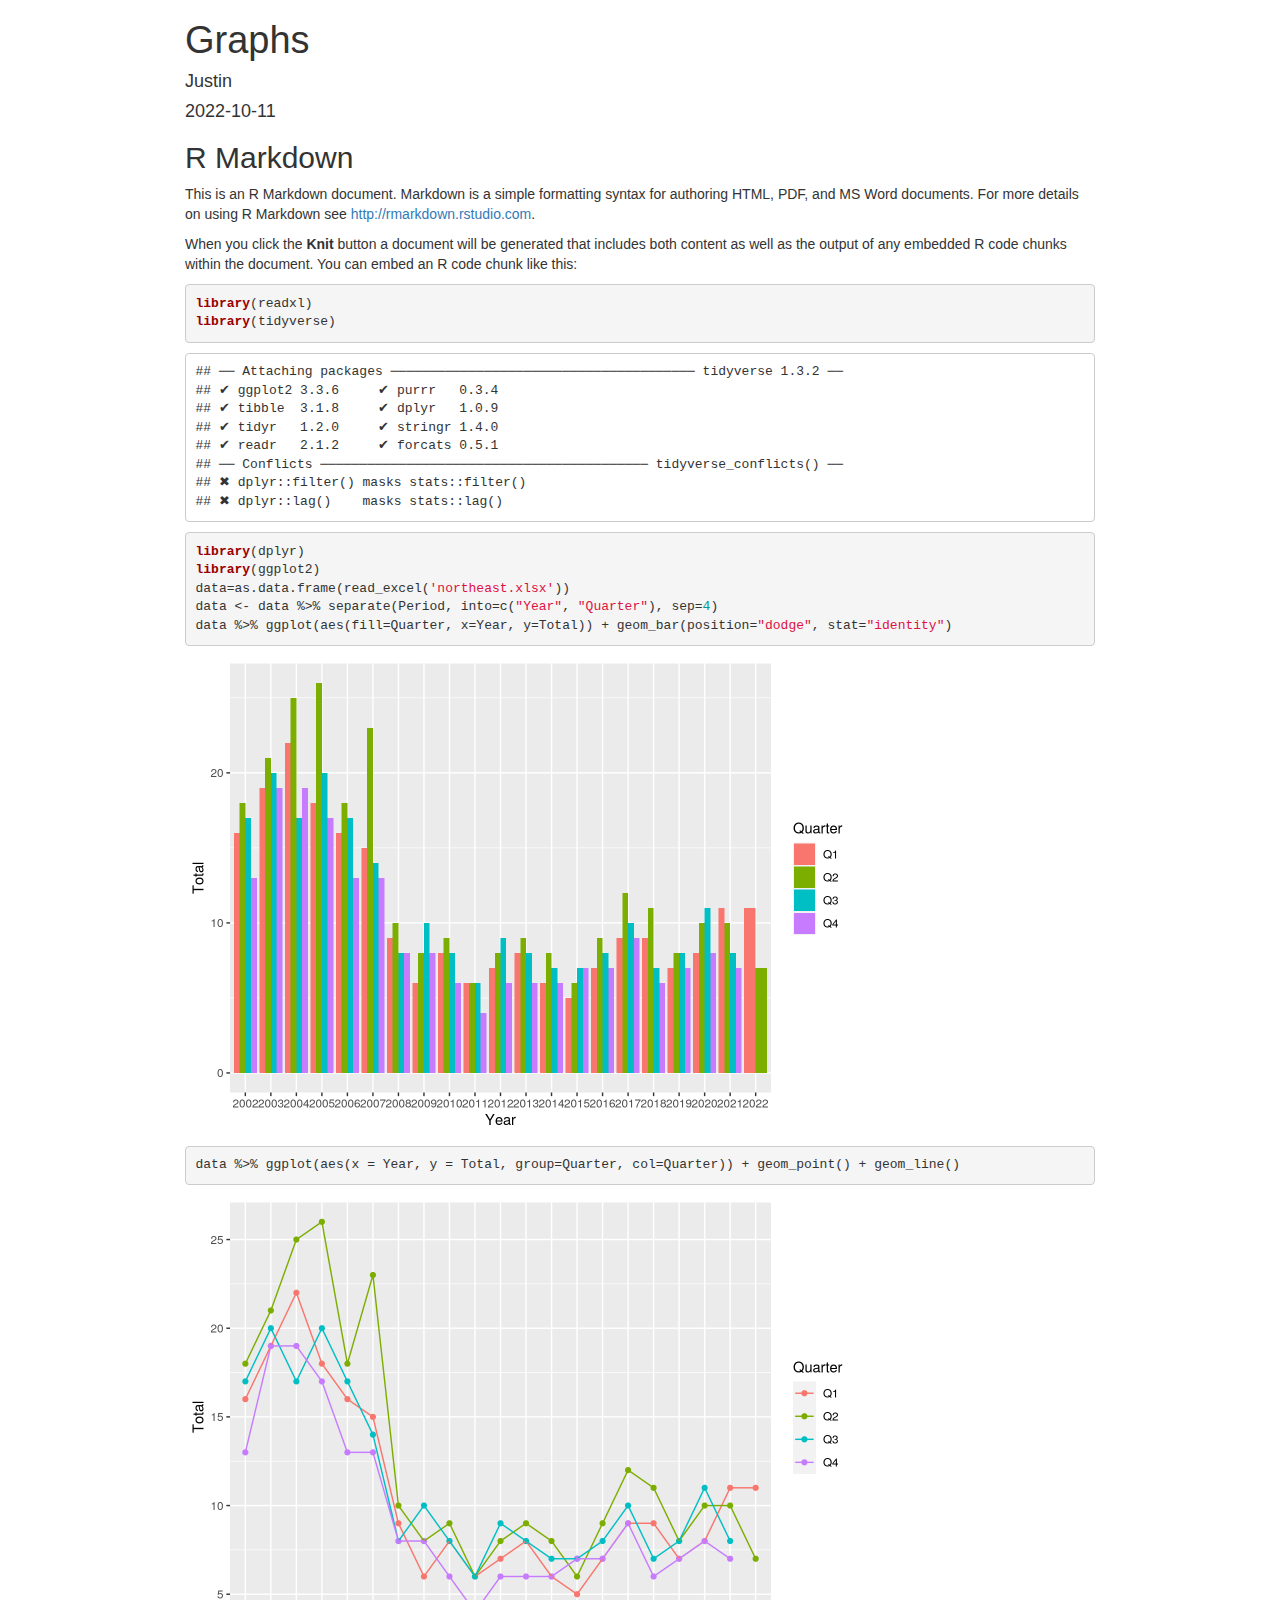
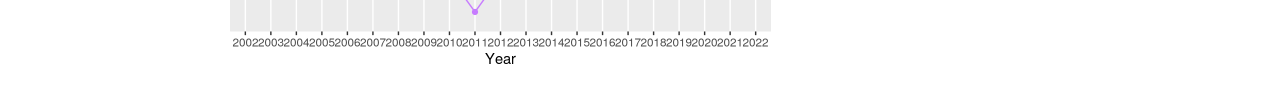
==== Graph.html @ b8557670 "graphs" ====
<!DOCTYPE html>

<html>

<head>

<meta charset="utf-8" />
<meta name="generator" content="pandoc" />
<meta http-equiv="X-UA-Compatible" content="IE=EDGE" />


<meta name="author" content="Justin" />

<meta name="date" content="2022-10-11" />

<title>Graphs</title>

<script>// Pandoc 2.9 adds attributes on both header and div. We remove the former (to
// be compatible with the behavior of Pandoc < 2.8).
document.addEventListener('DOMContentLoaded', function(e) {
  var hs = document.querySelectorAll("div.section[class*='level'] > :first-child");
  var i, h, a;
  for (i = 0; i < hs.length; i++) {
    h = hs[i];
    if (!/^h[1-6]$/i.test(h.tagName)) continue;  // it should be a header h1-h6
    a = h.attributes;
    while (a.length > 0) h.removeAttribute(a[0].name);
  }
});
</script>
<script>/*! jQuery v3.6.0 | (c) OpenJS Foundation and other contributors | jquery.org/license */
!function(e,t){"use strict";"object"==typeof module&&"object"==typeof module.exports?module.exports=e.document?t(e,!0):function(e){if(!e.document)throw new Error("jQuery requires a window with a document");return t(e)}:t(e)}("undefined"!=typeof window?window:this,function(C,e){"use strict";var t=[],r=Object.getPrototypeOf,s=t.slice,g=t.flat?function(e){return t.flat.call(e)}:function(e){return t.concat.apply([],e)},u=t.push,i=t.indexOf,n={},o=n.toString,v=n.hasOwnProperty,a=v.toString,l=a.call(Object),y={},m=function(e){return"function"==typeof e&&"number"!=typeof e.nodeType&&"function"!=typeof e.item},x=function(e){return null!=e&&e===e.window},E=C.document,c={type:!0,src:!0,nonce:!0,noModule:!0};function b(e,t,n){var r,i,o=(n=n||E).createElement("script");if(o.text=e,t)for(r in c)(i=t[r]||t.getAttribute&&t.getAttribute(r))&&o.setAttribute(r,i);n.head.appendChild(o).parentNode.removeChild(o)}function w(e){return null==e?e+"":"object"==typeof e||"function"==typeof e?n[o.call(e)]||"object":typeof e}var f="3.6.0",S=function(e,t){return new S.fn.init(e,t)};function p(e){var t=!!e&&"length"in e&&e.length,n=w(e);return!m(e)&&!x(e)&&("array"===n||0===t||"number"==typeof t&&0<t&&t-1 in e)}S.fn=S.prototype={jquery:f,constructor:S,length:0,toArray:function(){return s.call(this)},get:function(e){return null==e?s.call(this):e<0?this[e+this.length]:this[e]},pushStack:function(e){var t=S.merge(this.constructor(),e);return t.prevObject=this,t},each:function(e){return S.each(this,e)},map:function(n){return this.pushStack(S.map(this,function(e,t){return n.call(e,t,e)}))},slice:function(){return this.pushStack(s.apply(this,arguments))},first:function(){return this.eq(0)},last:function(){return this.eq(-1)},even:function(){return this.pushStack(S.grep(this,function(e,t){return(t+1)%2}))},odd:function(){return this.pushStack(S.grep(this,function(e,t){return t%2}))},eq:function(e){var t=this.length,n=+e+(e<0?t:0);return this.pushStack(0<=n&&n<t?[this[n]]:[])},end:function(){return this.prevObject||this.constructor()},push:u,sort:t.sort,splice:t.splice},S.extend=S.fn.extend=function(){var e,t,n,r,i,o,a=arguments[0]||{},s=1,u=arguments.length,l=!1;for("boolean"==typeof a&&(l=a,a=arguments[s]||{},s++),"object"==typeof a||m(a)||(a={}),s===u&&(a=this,s--);s<u;s++)if(null!=(e=arguments[s]))for(t in e)r=e[t],"__proto__"!==t&&a!==r&&(l&&r&&(S.isPlainObject(r)||(i=Array.isArray(r)))?(n=a[t],o=i&&!Array.isArray(n)?[]:i||S.isPlainObject(n)?n:{},i=!1,a[t]=S.extend(l,o,r)):void 0!==r&&(a[t]=r));return a},S.extend({expando:"jQuery"+(f+Math.random()).replace(/\D/g,""),isReady:!0,error:function(e){throw new Error(e)},noop:function(){},isPlainObject:function(e){var t,n;return!(!e||"[object Object]"!==o.call(e))&&(!(t=r(e))||"function"==typeof(n=v.call(t,"constructor")&&t.constructor)&&a.call(n)===l)},isEmptyObject:function(e){var t;for(t in e)return!1;return!0},globalEval:function(e,t,n){b(e,{nonce:t&&t.nonce},n)},each:function(e,t){var n,r=0;if(p(e)){for(n=e.length;r<n;r++)if(!1===t.call(e[r],r,e[r]))break}else for(r in e)if(!1===t.call(e[r],r,e[r]))break;return e},makeArray:function(e,t){var n=t||[];return null!=e&&(p(Object(e))?S.merge(n,"string"==typeof e?[e]:e):u.call(n,e)),n},inArray:function(e,t,n){return null==t?-1:i.call(t,e,n)},merge:function(e,t){for(var n=+t.length,r=0,i=e.length;r<n;r++)e[i++]=t[r];return e.length=i,e},grep:function(e,t,n){for(var r=[],i=0,o=e.length,a=!n;i<o;i++)!t(e[i],i)!==a&&r.push(e[i]);return r},map:function(e,t,n){var r,i,o=0,a=[];if(p(e))for(r=e.length;o<r;o++)null!=(i=t(e[o],o,n))&&a.push(i);else for(o in e)null!=(i=t(e[o],o,n))&&a.push(i);return g(a)},guid:1,support:y}),"function"==typeof Symbol&&(S.fn[Symbol.iterator]=t[Symbol.iterator]),S.each("Boolean Number String Function Array Date RegExp Object Error Symbol".split(" "),function(e,t){n["[object "+t+"]"]=t.toLowerCase()});var d=function(n){var e,d,b,o,i,h,f,g,w,u,l,T,C,a,E,v,s,c,y,S="sizzle"+1*new Date,p=n.document,k=0,r=0,m=ue(),x=ue(),A=ue(),N=ue(),j=function(e,t){return e===t&&(l=!0),0},D={}.hasOwnProperty,t=[],q=t.pop,L=t.push,H=t.push,O=t.slice,P=function(e,t){for(var n=0,r=e.length;n<r;n++)if(e[n]===t)return n;return-1},R="checked|selected|async|autofocus|autoplay|controls|defer|disabled|hidden|ismap|loop|multiple|open|readonly|required|scoped",M="[\\x20\\t\\r\\n\\f]",I="(?:\\\\[\\da-fA-F]{1,6}"+M+"?|\\\\[^\\r\\n\\f]|[\\w-]|[^\0-\\x7f])+",W="\\["+M+"*("+I+")(?:"+M+"*([*^$|!~]?=)"+M+"*(?:'((?:\\\\.|[^\\\\'])*)'|\"((?:\\\\.|[^\\\\\"])*)\"|("+I+"))|)"+M+"*\\]",F=":("+I+")(?:\\((('((?:\\\\.|[^\\\\'])*)'|\"((?:\\\\.|[^\\\\\"])*)\")|((?:\\\\.|[^\\\\()[\\]]|"+W+")*)|.*)\\)|)",B=new RegExp(M+"+","g"),$=new RegExp("^"+M+"+|((?:^|[^\\\\])(?:\\\\.)*)"+M+"+$","g"),_=new RegExp("^"+M+"*,"+M+"*"),z=new RegExp("^"+M+"*([>+~]|"+M+")"+M+"*"),U=new RegExp(M+"|>"),X=new RegExp(F),V=new RegExp("^"+I+"$"),G={ID:new RegExp("^#("+I+")"),CLASS:new RegExp("^\\.("+I+")"),TAG:new RegExp("^("+I+"|[*])"),ATTR:new RegExp("^"+W),PSEUDO:new RegExp("^"+F),CHILD:new RegExp("^:(only|first|last|nth|nth-last)-(child|of-type)(?:\\("+M+"*(even|odd|(([+-]|)(\\d*)n|)"+M+"*(?:([+-]|)"+M+"*(\\d+)|))"+M+"*\\)|)","i"),bool:new RegExp("^(?:"+R+")$","i"),needsContext:new RegExp("^"+M+"*[>+~]|:(even|odd|eq|gt|lt|nth|first|last)(?:\\("+M+"*((?:-\\d)?\\d*)"+M+"*\\)|)(?=[^-]|$)","i")},Y=/HTML$/i,Q=/^(?:input|select|textarea|button)$/i,J=/^h\d$/i,K=/^[^{]+\{\s*\[native \w/,Z=/^(?:#([\w-]+)|(\w+)|\.([\w-]+))$/,ee=/[+~]/,te=new RegExp("\\\\[\\da-fA-F]{1,6}"+M+"?|\\\\([^\\r\\n\\f])","g"),ne=function(e,t){var n="0x"+e.slice(1)-65536;return t||(n<0?String.fromCharCode(n+65536):String.fromCharCode(n>>10|55296,1023&n|56320))},re=/([\0-\x1f\x7f]|^-?\d)|^-$|[^\0-\x1f\x7f-\uFFFF\w-]/g,ie=function(e,t){return t?"\0"===e?"\ufffd":e.slice(0,-1)+"\\"+e.charCodeAt(e.length-1).toString(16)+" ":"\\"+e},oe=function(){T()},ae=be(function(e){return!0===e.disabled&&"fieldset"===e.nodeName.toLowerCase()},{dir:"parentNode",next:"legend"});try{H.apply(t=O.call(p.childNodes),p.childNodes),t[p.childNodes.length].nodeType}catch(e){H={apply:t.length?function(e,t){L.apply(e,O.call(t))}:function(e,t){var n=e.length,r=0;while(e[n++]=t[r++]);e.length=n-1}}}function se(t,e,n,r){var i,o,a,s,u,l,c,f=e&&e.ownerDocument,p=e?e.nodeType:9;if(n=n||[],"string"!=typeof t||!t||1!==p&&9!==p&&11!==p)return n;if(!r&&(T(e),e=e||C,E)){if(11!==p&&(u=Z.exec(t)))if(i=u[1]){if(9===p){if(!(a=e.getElementById(i)))return n;if(a.id===i)return n.push(a),n}else if(f&&(a=f.getElementById(i))&&y(e,a)&&a.id===i)return n.push(a),n}else{if(u[2])return H.apply(n,e.getElementsByTagName(t)),n;if((i=u[3])&&d.getElementsByClassName&&e.getElementsByClassName)return H.apply(n,e.getElementsByClassName(i)),n}if(d.qsa&&!N[t+" "]&&(!v||!v.test(t))&&(1!==p||"object"!==e.nodeName.toLowerCase())){if(c=t,f=e,1===p&&(U.test(t)||z.test(t))){(f=ee.test(t)&&ye(e.parentNode)||e)===e&&d.scope||((s=e.getAttribute("id"))?s=s.replace(re,ie):e.setAttribute("id",s=S)),o=(l=h(t)).length;while(o--)l[o]=(s?"#"+s:":scope")+" "+xe(l[o]);c=l.join(",")}try{return H.apply(n,f.querySelectorAll(c)),n}catch(e){N(t,!0)}finally{s===S&&e.removeAttribute("id")}}}return g(t.replace($,"$1"),e,n,r)}function ue(){var r=[];return function e(t,n){return r.push(t+" ")>b.cacheLength&&delete e[r.shift()],e[t+" "]=n}}function le(e){return e[S]=!0,e}function ce(e){var t=C.createElement("fieldset");try{return!!e(t)}catch(e){return!1}finally{t.parentNode&&t.parentNode.removeChild(t),t=null}}function fe(e,t){var n=e.split("|"),r=n.length;while(r--)b.attrHandle[n[r]]=t}function pe(e,t){var n=t&&e,r=n&&1===e.nodeType&&1===t.nodeType&&e.sourceIndex-t.sourceIndex;if(r)return r;if(n)while(n=n.nextSibling)if(n===t)return-1;return e?1:-1}function de(t){return function(e){return"input"===e.nodeName.toLowerCase()&&e.type===t}}function he(n){return function(e){var t=e.nodeName.toLowerCase();return("input"===t||"button"===t)&&e.type===n}}function ge(t){return function(e){return"form"in e?e.parentNode&&!1===e.disabled?"label"in e?"label"in e.parentNode?e.parentNode.disabled===t:e.disabled===t:e.isDisabled===t||e.isDisabled!==!t&&ae(e)===t:e.disabled===t:"label"in e&&e.disabled===t}}function ve(a){return le(function(o){return o=+o,le(function(e,t){var n,r=a([],e.length,o),i=r.length;while(i--)e[n=r[i]]&&(e[n]=!(t[n]=e[n]))})})}function ye(e){return e&&"undefined"!=typeof e.getElementsByTagName&&e}for(e in d=se.support={},i=se.isXML=function(e){var t=e&&e.namespaceURI,n=e&&(e.ownerDocument||e).documentElement;return!Y.test(t||n&&n.nodeName||"HTML")},T=se.setDocument=function(e){var t,n,r=e?e.ownerDocument||e:p;return r!=C&&9===r.nodeType&&r.documentElement&&(a=(C=r).documentElement,E=!i(C),p!=C&&(n=C.defaultView)&&n.top!==n&&(n.addEventListener?n.addEventListener("unload",oe,!1):n.attachEvent&&n.attachEvent("onunload",oe)),d.scope=ce(function(e){return a.appendChild(e).appendChild(C.createElement("div")),"undefined"!=typeof e.querySelectorAll&&!e.querySelectorAll(":scope fieldset div").length}),d.attributes=ce(function(e){return e.className="i",!e.getAttribute("className")}),d.getElementsByTagName=ce(function(e){return e.appendChild(C.createComment("")),!e.getElementsByTagName("*").length}),d.getElementsByClassName=K.test(C.getElementsByClassName),d.getById=ce(function(e){return a.appendChild(e).id=S,!C.getElementsByName||!C.getElementsByName(S).length}),d.getById?(b.filter.ID=function(e){var t=e.replace(te,ne);return function(e){return e.getAttribute("id")===t}},b.find.ID=function(e,t){if("undefined"!=typeof t.getElementById&&E){var n=t.getElementById(e);return n?[n]:[]}}):(b.filter.ID=function(e){var n=e.replace(te,ne);return function(e){var t="undefined"!=typeof e.getAttributeNode&&e.getAttributeNode("id");return t&&t.value===n}},b.find.ID=function(e,t){if("undefined"!=typeof t.getElementById&&E){var n,r,i,o=t.getElementById(e);if(o){if((n=o.getAttributeNode("id"))&&n.value===e)return[o];i=t.getElementsByName(e),r=0;while(o=i[r++])if((n=o.getAttributeNode("id"))&&n.value===e)return[o]}return[]}}),b.find.TAG=d.getElementsByTagName?function(e,t){return"undefined"!=typeof t.getElementsByTagName?t.getElementsByTagName(e):d.qsa?t.querySelectorAll(e):void 0}:function(e,t){var n,r=[],i=0,o=t.getElementsByTagName(e);if("*"===e){while(n=o[i++])1===n.nodeType&&r.push(n);return r}return o},b.find.CLASS=d.getElementsByClassName&&function(e,t){if("undefined"!=typeof t.getElementsByClassName&&E)return t.getElementsByClassName(e)},s=[],v=[],(d.qsa=K.test(C.querySelectorAll))&&(ce(function(e){var t;a.appendChild(e).innerHTML="<a id='"+S+"'></a><select id='"+S+"-\r\\' msallowcapture=''><option selected=''></option></select>",e.querySelectorAll("[msallowcapture^='']").length&&v.push("[*^$]="+M+"*(?:''|\"\")"),e.querySelectorAll("[selected]").length||v.push("\\["+M+"*(?:value|"+R+")"),e.querySelectorAll("[id~="+S+"-]").length||v.push("~="),(t=C.createElement("input")).setAttribute("name",""),e.appendChild(t),e.querySelectorAll("[name='']").length||v.push("\\["+M+"*name"+M+"*="+M+"*(?:''|\"\")"),e.querySelectorAll(":checked").length||v.push(":checked"),e.querySelectorAll("a#"+S+"+*").length||v.push(".#.+[+~]"),e.querySelectorAll("\\\f"),v.push("[\\r\\n\\f]")}),ce(function(e){e.innerHTML="<a href='' disabled='disabled'></a><select disabled='disabled'><option/></select>";var t=C.createElement("input");t.setAttribute("type","hidden"),e.appendChild(t).setAttribute("name","D"),e.querySelectorAll("[name=d]").length&&v.push("name"+M+"*[*^$|!~]?="),2!==e.querySelectorAll(":enabled").length&&v.push(":enabled",":disabled"),a.appendChild(e).disabled=!0,2!==e.querySelectorAll(":disabled").length&&v.push(":enabled",":disabled"),e.querySelectorAll("*,:x"),v.push(",.*:")})),(d.matchesSelector=K.test(c=a.matches||a.webkitMatchesSelector||a.mozMatchesSelector||a.oMatchesSelector||a.msMatchesSelector))&&ce(function(e){d.disconnectedMatch=c.call(e,"*"),c.call(e,"[s!='']:x"),s.push("!=",F)}),v=v.length&&new RegExp(v.join("|")),s=s.length&&new RegExp(s.join("|")),t=K.test(a.compareDocumentPosition),y=t||K.test(a.contains)?function(e,t){var n=9===e.nodeType?e.documentElement:e,r=t&&t.parentNode;return e===r||!(!r||1!==r.nodeType||!(n.contains?n.contains(r):e.compareDocumentPosition&&16&e.compareDocumentPosition(r)))}:function(e,t){if(t)while(t=t.parentNode)if(t===e)return!0;return!1},j=t?function(e,t){if(e===t)return l=!0,0;var n=!e.compareDocumentPosition-!t.compareDocumentPosition;return n||(1&(n=(e.ownerDocument||e)==(t.ownerDocument||t)?e.compareDocumentPosition(t):1)||!d.sortDetached&&t.compareDocumentPosition(e)===n?e==C||e.ownerDocument==p&&y(p,e)?-1:t==C||t.ownerDocument==p&&y(p,t)?1:u?P(u,e)-P(u,t):0:4&n?-1:1)}:function(e,t){if(e===t)return l=!0,0;var n,r=0,i=e.parentNode,o=t.parentNode,a=[e],s=[t];if(!i||!o)return e==C?-1:t==C?1:i?-1:o?1:u?P(u,e)-P(u,t):0;if(i===o)return pe(e,t);n=e;while(n=n.parentNode)a.unshift(n);n=t;while(n=n.parentNode)s.unshift(n);while(a[r]===s[r])r++;return r?pe(a[r],s[r]):a[r]==p?-1:s[r]==p?1:0}),C},se.matches=function(e,t){return se(e,null,null,t)},se.matchesSelector=function(e,t){if(T(e),d.matchesSelector&&E&&!N[t+" "]&&(!s||!s.test(t))&&(!v||!v.test(t)))try{var n=c.call(e,t);if(n||d.disconnectedMatch||e.document&&11!==e.document.nodeType)return n}catch(e){N(t,!0)}return 0<se(t,C,null,[e]).length},se.contains=function(e,t){return(e.ownerDocument||e)!=C&&T(e),y(e,t)},se.attr=function(e,t){(e.ownerDocument||e)!=C&&T(e);var n=b.attrHandle[t.toLowerCase()],r=n&&D.call(b.attrHandle,t.toLowerCase())?n(e,t,!E):void 0;return void 0!==r?r:d.attributes||!E?e.getAttribute(t):(r=e.getAttributeNode(t))&&r.specified?r.value:null},se.escape=function(e){return(e+"").replace(re,ie)},se.error=function(e){throw new Error("Syntax error, unrecognized expression: "+e)},se.uniqueSort=function(e){var t,n=[],r=0,i=0;if(l=!d.detectDuplicates,u=!d.sortStable&&e.slice(0),e.sort(j),l){while(t=e[i++])t===e[i]&&(r=n.push(i));while(r--)e.splice(n[r],1)}return u=null,e},o=se.getText=function(e){var t,n="",r=0,i=e.nodeType;if(i){if(1===i||9===i||11===i){if("string"==typeof e.textContent)return e.textContent;for(e=e.firstChild;e;e=e.nextSibling)n+=o(e)}else if(3===i||4===i)return e.nodeValue}else while(t=e[r++])n+=o(t);return n},(b=se.selectors={cacheLength:50,createPseudo:le,match:G,attrHandle:{},find:{},relative:{">":{dir:"parentNode",first:!0}," ":{dir:"parentNode"},"+":{dir:"previousSibling",first:!0},"~":{dir:"previousSibling"}},preFilter:{ATTR:function(e){return e[1]=e[1].replace(te,ne),e[3]=(e[3]||e[4]||e[5]||"").replace(te,ne),"~="===e[2]&&(e[3]=" "+e[3]+" "),e.slice(0,4)},CHILD:function(e){return e[1]=e[1].toLowerCase(),"nth"===e[1].slice(0,3)?(e[3]||se.error(e[0]),e[4]=+(e[4]?e[5]+(e[6]||1):2*("even"===e[3]||"odd"===e[3])),e[5]=+(e[7]+e[8]||"odd"===e[3])):e[3]&&se.error(e[0]),e},PSEUDO:function(e){var t,n=!e[6]&&e[2];return G.CHILD.test(e[0])?null:(e[3]?e[2]=e[4]||e[5]||"":n&&X.test(n)&&(t=h(n,!0))&&(t=n.indexOf(")",n.length-t)-n.length)&&(e[0]=e[0].slice(0,t),e[2]=n.slice(0,t)),e.slice(0,3))}},filter:{TAG:function(e){var t=e.replace(te,ne).toLowerCase();return"*"===e?function(){return!0}:function(e){return e.nodeName&&e.nodeName.toLowerCase()===t}},CLASS:function(e){var t=m[e+" "];return t||(t=new RegExp("(^|"+M+")"+e+"("+M+"|$)"))&&m(e,function(e){return t.test("string"==typeof e.className&&e.className||"undefined"!=typeof e.getAttribute&&e.getAttribute("class")||"")})},ATTR:function(n,r,i){return function(e){var t=se.attr(e,n);return null==t?"!="===r:!r||(t+="","="===r?t===i:"!="===r?t!==i:"^="===r?i&&0===t.indexOf(i):"*="===r?i&&-1<t.indexOf(i):"$="===r?i&&t.slice(-i.length)===i:"~="===r?-1<(" "+t.replace(B," ")+" ").indexOf(i):"|="===r&&(t===i||t.slice(0,i.length+1)===i+"-"))}},CHILD:function(h,e,t,g,v){var y="nth"!==h.slice(0,3),m="last"!==h.slice(-4),x="of-type"===e;return 1===g&&0===v?function(e){return!!e.parentNode}:function(e,t,n){var r,i,o,a,s,u,l=y!==m?"nextSibling":"previousSibling",c=e.parentNode,f=x&&e.nodeName.toLowerCase(),p=!n&&!x,d=!1;if(c){if(y){while(l){a=e;while(a=a[l])if(x?a.nodeName.toLowerCase()===f:1===a.nodeType)return!1;u=l="only"===h&&!u&&"nextSibling"}return!0}if(u=[m?c.firstChild:c.lastChild],m&&p){d=(s=(r=(i=(o=(a=c)[S]||(a[S]={}))[a.uniqueID]||(o[a.uniqueID]={}))[h]||[])[0]===k&&r[1])&&r[2],a=s&&c.childNodes[s];while(a=++s&&a&&a[l]||(d=s=0)||u.pop())if(1===a.nodeType&&++d&&a===e){i[h]=[k,s,d];break}}else if(p&&(d=s=(r=(i=(o=(a=e)[S]||(a[S]={}))[a.uniqueID]||(o[a.uniqueID]={}))[h]||[])[0]===k&&r[1]),!1===d)while(a=++s&&a&&a[l]||(d=s=0)||u.pop())if((x?a.nodeName.toLowerCase()===f:1===a.nodeType)&&++d&&(p&&((i=(o=a[S]||(a[S]={}))[a.uniqueID]||(o[a.uniqueID]={}))[h]=[k,d]),a===e))break;return(d-=v)===g||d%g==0&&0<=d/g}}},PSEUDO:function(e,o){var t,a=b.pseudos[e]||b.setFilters[e.toLowerCase()]||se.error("unsupported pseudo: "+e);return a[S]?a(o):1<a.length?(t=[e,e,"",o],b.setFilters.hasOwnProperty(e.toLowerCase())?le(function(e,t){var n,r=a(e,o),i=r.length;while(i--)e[n=P(e,r[i])]=!(t[n]=r[i])}):function(e){return a(e,0,t)}):a}},pseudos:{not:le(function(e){var r=[],i=[],s=f(e.replace($,"$1"));return s[S]?le(function(e,t,n,r){var i,o=s(e,null,r,[]),a=e.length;while(a--)(i=o[a])&&(e[a]=!(t[a]=i))}):function(e,t,n){return r[0]=e,s(r,null,n,i),r[0]=null,!i.pop()}}),has:le(function(t){return function(e){return 0<se(t,e).length}}),contains:le(function(t){return t=t.replace(te,ne),function(e){return-1<(e.textContent||o(e)).indexOf(t)}}),lang:le(function(n){return V.test(n||"")||se.error("unsupported lang: "+n),n=n.replace(te,ne).toLowerCase(),function(e){var t;do{if(t=E?e.lang:e.getAttribute("xml:lang")||e.getAttribute("lang"))return(t=t.toLowerCase())===n||0===t.indexOf(n+"-")}while((e=e.parentNode)&&1===e.nodeType);return!1}}),target:function(e){var t=n.location&&n.location.hash;return t&&t.slice(1)===e.id},root:function(e){return e===a},focus:function(e){return e===C.activeElement&&(!C.hasFocus||C.hasFocus())&&!!(e.type||e.href||~e.tabIndex)},enabled:ge(!1),disabled:ge(!0),checked:function(e){var t=e.nodeName.toLowerCase();return"input"===t&&!!e.checked||"option"===t&&!!e.selected},selected:function(e){return e.parentNode&&e.parentNode.selectedIndex,!0===e.selected},empty:function(e){for(e=e.firstChild;e;e=e.nextSibling)if(e.nodeType<6)return!1;return!0},parent:function(e){return!b.pseudos.empty(e)},header:function(e){return J.test(e.nodeName)},input:function(e){return Q.test(e.nodeName)},button:function(e){var t=e.nodeName.toLowerCase();return"input"===t&&"button"===e.type||"button"===t},text:function(e){var t;return"input"===e.nodeName.toLowerCase()&&"text"===e.type&&(null==(t=e.getAttribute("type"))||"text"===t.toLowerCase())},first:ve(function(){return[0]}),last:ve(function(e,t){return[t-1]}),eq:ve(function(e,t,n){return[n<0?n+t:n]}),even:ve(function(e,t){for(var n=0;n<t;n+=2)e.push(n);return e}),odd:ve(function(e,t){for(var n=1;n<t;n+=2)e.push(n);return e}),lt:ve(function(e,t,n){for(var r=n<0?n+t:t<n?t:n;0<=--r;)e.push(r);return e}),gt:ve(function(e,t,n){for(var r=n<0?n+t:n;++r<t;)e.push(r);return e})}}).pseudos.nth=b.pseudos.eq,{radio:!0,checkbox:!0,file:!0,password:!0,image:!0})b.pseudos[e]=de(e);for(e in{submit:!0,reset:!0})b.pseudos[e]=he(e);function me(){}function xe(e){for(var t=0,n=e.length,r="";t<n;t++)r+=e[t].value;return r}function be(s,e,t){var u=e.dir,l=e.next,c=l||u,f=t&&"parentNode"===c,p=r++;return e.first?function(e,t,n){while(e=e[u])if(1===e.nodeType||f)return s(e,t,n);return!1}:function(e,t,n){var r,i,o,a=[k,p];if(n){while(e=e[u])if((1===e.nodeType||f)&&s(e,t,n))return!0}else while(e=e[u])if(1===e.nodeType||f)if(i=(o=e[S]||(e[S]={}))[e.uniqueID]||(o[e.uniqueID]={}),l&&l===e.nodeName.toLowerCase())e=e[u]||e;else{if((r=i[c])&&r[0]===k&&r[1]===p)return a[2]=r[2];if((i[c]=a)[2]=s(e,t,n))return!0}return!1}}function we(i){return 1<i.length?function(e,t,n){var r=i.length;while(r--)if(!i[r](e,t,n))return!1;return!0}:i[0]}function Te(e,t,n,r,i){for(var o,a=[],s=0,u=e.length,l=null!=t;s<u;s++)(o=e[s])&&(n&&!n(o,r,i)||(a.push(o),l&&t.push(s)));return a}function Ce(d,h,g,v,y,e){return v&&!v[S]&&(v=Ce(v)),y&&!y[S]&&(y=Ce(y,e)),le(function(e,t,n,r){var i,o,a,s=[],u=[],l=t.length,c=e||function(e,t,n){for(var r=0,i=t.length;r<i;r++)se(e,t[r],n);return n}(h||"*",n.nodeType?[n]:n,[]),f=!d||!e&&h?c:Te(c,s,d,n,r),p=g?y||(e?d:l||v)?[]:t:f;if(g&&g(f,p,n,r),v){i=Te(p,u),v(i,[],n,r),o=i.length;while(o--)(a=i[o])&&(p[u[o]]=!(f[u[o]]=a))}if(e){if(y||d){if(y){i=[],o=p.length;while(o--)(a=p[o])&&i.push(f[o]=a);y(null,p=[],i,r)}o=p.length;while(o--)(a=p[o])&&-1<(i=y?P(e,a):s[o])&&(e[i]=!(t[i]=a))}}else p=Te(p===t?p.splice(l,p.length):p),y?y(null,t,p,r):H.apply(t,p)})}function Ee(e){for(var i,t,n,r=e.length,o=b.relative[e[0].type],a=o||b.relative[" "],s=o?1:0,u=be(function(e){return e===i},a,!0),l=be(function(e){return-1<P(i,e)},a,!0),c=[function(e,t,n){var r=!o&&(n||t!==w)||((i=t).nodeType?u(e,t,n):l(e,t,n));return i=null,r}];s<r;s++)if(t=b.relative[e[s].type])c=[be(we(c),t)];else{if((t=b.filter[e[s].type].apply(null,e[s].matches))[S]){for(n=++s;n<r;n++)if(b.relative[e[n].type])break;return Ce(1<s&&we(c),1<s&&xe(e.slice(0,s-1).concat({value:" "===e[s-2].type?"*":""})).replace($,"$1"),t,s<n&&Ee(e.slice(s,n)),n<r&&Ee(e=e.slice(n)),n<r&&xe(e))}c.push(t)}return we(c)}return me.prototype=b.filters=b.pseudos,b.setFilters=new me,h=se.tokenize=function(e,t){var n,r,i,o,a,s,u,l=x[e+" "];if(l)return t?0:l.slice(0);a=e,s=[],u=b.preFilter;while(a){for(o in n&&!(r=_.exec(a))||(r&&(a=a.slice(r[0].length)||a),s.push(i=[])),n=!1,(r=z.exec(a))&&(n=r.shift(),i.push({value:n,type:r[0].replace($," ")}),a=a.slice(n.length)),b.filter)!(r=G[o].exec(a))||u[o]&&!(r=u[o](r))||(n=r.shift(),i.push({value:n,type:o,matches:r}),a=a.slice(n.length));if(!n)break}return t?a.length:a?se.error(e):x(e,s).slice(0)},f=se.compile=function(e,t){var n,v,y,m,x,r,i=[],o=[],a=A[e+" "];if(!a){t||(t=h(e)),n=t.length;while(n--)(a=Ee(t[n]))[S]?i.push(a):o.push(a);(a=A(e,(v=o,m=0<(y=i).length,x=0<v.length,r=function(e,t,n,r,i){var o,a,s,u=0,l="0",c=e&&[],f=[],p=w,d=e||x&&b.find.TAG("*",i),h=k+=null==p?1:Math.random()||.1,g=d.length;for(i&&(w=t==C||t||i);l!==g&&null!=(o=d[l]);l++){if(x&&o){a=0,t||o.ownerDocument==C||(T(o),n=!E);while(s=v[a++])if(s(o,t||C,n)){r.push(o);break}i&&(k=h)}m&&((o=!s&&o)&&u--,e&&c.push(o))}if(u+=l,m&&l!==u){a=0;while(s=y[a++])s(c,f,t,n);if(e){if(0<u)while(l--)c[l]||f[l]||(f[l]=q.call(r));f=Te(f)}H.apply(r,f),i&&!e&&0<f.length&&1<u+y.length&&se.uniqueSort(r)}return i&&(k=h,w=p),c},m?le(r):r))).selector=e}return a},g=se.select=function(e,t,n,r){var i,o,a,s,u,l="function"==typeof e&&e,c=!r&&h(e=l.selector||e);if(n=n||[],1===c.length){if(2<(o=c[0]=c[0].slice(0)).length&&"ID"===(a=o[0]).type&&9===t.nodeType&&E&&b.relative[o[1].type]){if(!(t=(b.find.ID(a.matches[0].replace(te,ne),t)||[])[0]))return n;l&&(t=t.parentNode),e=e.slice(o.shift().value.length)}i=G.needsContext.test(e)?0:o.length;while(i--){if(a=o[i],b.relative[s=a.type])break;if((u=b.find[s])&&(r=u(a.matches[0].replace(te,ne),ee.test(o[0].type)&&ye(t.parentNode)||t))){if(o.splice(i,1),!(e=r.length&&xe(o)))return H.apply(n,r),n;break}}}return(l||f(e,c))(r,t,!E,n,!t||ee.test(e)&&ye(t.parentNode)||t),n},d.sortStable=S.split("").sort(j).join("")===S,d.detectDuplicates=!!l,T(),d.sortDetached=ce(function(e){return 1&e.compareDocumentPosition(C.createElement("fieldset"))}),ce(function(e){return e.innerHTML="<a href='#'></a>","#"===e.firstChild.getAttribute("href")})||fe("type|href|height|width",function(e,t,n){if(!n)return e.getAttribute(t,"type"===t.toLowerCase()?1:2)}),d.attributes&&ce(function(e){return e.innerHTML="<input/>",e.firstChild.setAttribute("value",""),""===e.firstChild.getAttribute("value")})||fe("value",function(e,t,n){if(!n&&"input"===e.nodeName.toLowerCase())return e.defaultValue}),ce(function(e){return null==e.getAttribute("disabled")})||fe(R,function(e,t,n){var r;if(!n)return!0===e[t]?t.toLowerCase():(r=e.getAttributeNode(t))&&r.specified?r.value:null}),se}(C);S.find=d,S.expr=d.selectors,S.expr[":"]=S.expr.pseudos,S.uniqueSort=S.unique=d.uniqueSort,S.text=d.getText,S.isXMLDoc=d.isXML,S.contains=d.contains,S.escapeSelector=d.escape;var h=function(e,t,n){var r=[],i=void 0!==n;while((e=e[t])&&9!==e.nodeType)if(1===e.nodeType){if(i&&S(e).is(n))break;r.push(e)}return r},T=function(e,t){for(var n=[];e;e=e.nextSibling)1===e.nodeType&&e!==t&&n.push(e);return n},k=S.expr.match.needsContext;function A(e,t){return e.nodeName&&e.nodeName.toLowerCase()===t.toLowerCase()}var N=/^<([a-z][^\/\0>:\x20\t\r\n\f]*)[\x20\t\r\n\f]*\/?>(?:<\/\1>|)$/i;function j(e,n,r){return m(n)?S.grep(e,function(e,t){return!!n.call(e,t,e)!==r}):n.nodeType?S.grep(e,function(e){return e===n!==r}):"string"!=typeof n?S.grep(e,function(e){return-1<i.call(n,e)!==r}):S.filter(n,e,r)}S.filter=function(e,t,n){var r=t[0];return n&&(e=":not("+e+")"),1===t.length&&1===r.nodeType?S.find.matchesSelector(r,e)?[r]:[]:S.find.matches(e,S.grep(t,function(e){return 1===e.nodeType}))},S.fn.extend({find:function(e){var t,n,r=this.length,i=this;if("string"!=typeof e)return this.pushStack(S(e).filter(function(){for(t=0;t<r;t++)if(S.contains(i[t],this))return!0}));for(n=this.pushStack([]),t=0;t<r;t++)S.find(e,i[t],n);return 1<r?S.uniqueSort(n):n},filter:function(e){return this.pushStack(j(this,e||[],!1))},not:function(e){return this.pushStack(j(this,e||[],!0))},is:function(e){return!!j(this,"string"==typeof e&&k.test(e)?S(e):e||[],!1).length}});var D,q=/^(?:\s*(<[\w\W]+>)[^>]*|#([\w-]+))$/;(S.fn.init=function(e,t,n){var r,i;if(!e)return this;if(n=n||D,"string"==typeof e){if(!(r="<"===e[0]&&">"===e[e.length-1]&&3<=e.length?[null,e,null]:q.exec(e))||!r[1]&&t)return!t||t.jquery?(t||n).find(e):this.constructor(t).find(e);if(r[1]){if(t=t instanceof S?t[0]:t,S.merge(this,S.parseHTML(r[1],t&&t.nodeType?t.ownerDocument||t:E,!0)),N.test(r[1])&&S.isPlainObject(t))for(r in t)m(this[r])?this[r](t[r]):this.attr(r,t[r]);return this}return(i=E.getElementById(r[2]))&&(this[0]=i,this.length=1),this}return e.nodeType?(this[0]=e,this.length=1,this):m(e)?void 0!==n.ready?n.ready(e):e(S):S.makeArray(e,this)}).prototype=S.fn,D=S(E);var L=/^(?:parents|prev(?:Until|All))/,H={children:!0,contents:!0,next:!0,prev:!0};function O(e,t){while((e=e[t])&&1!==e.nodeType);return e}S.fn.extend({has:function(e){var t=S(e,this),n=t.length;return this.filter(function(){for(var e=0;e<n;e++)if(S.contains(this,t[e]))return!0})},closest:function(e,t){var n,r=0,i=this.length,o=[],a="string"!=typeof e&&S(e);if(!k.test(e))for(;r<i;r++)for(n=this[r];n&&n!==t;n=n.parentNode)if(n.nodeType<11&&(a?-1<a.index(n):1===n.nodeType&&S.find.matchesSelector(n,e))){o.push(n);break}return this.pushStack(1<o.length?S.uniqueSort(o):o)},index:function(e){return e?"string"==typeof e?i.call(S(e),this[0]):i.call(this,e.jquery?e[0]:e):this[0]&&this[0].parentNode?this.first().prevAll().length:-1},add:function(e,t){return this.pushStack(S.uniqueSort(S.merge(this.get(),S(e,t))))},addBack:function(e){return this.add(null==e?this.prevObject:this.prevObject.filter(e))}}),S.each({parent:function(e){var t=e.parentNode;return t&&11!==t.nodeType?t:null},parents:function(e){return h(e,"parentNode")},parentsUntil:function(e,t,n){return h(e,"parentNode",n)},next:function(e){return O(e,"nextSibling")},prev:function(e){return O(e,"previousSibling")},nextAll:function(e){return h(e,"nextSibling")},prevAll:function(e){return h(e,"previousSibling")},nextUntil:function(e,t,n){return h(e,"nextSibling",n)},prevUntil:function(e,t,n){return h(e,"previousSibling",n)},siblings:function(e){return T((e.parentNode||{}).firstChild,e)},children:function(e){return T(e.firstChild)},contents:function(e){return null!=e.contentDocument&&r(e.contentDocument)?e.contentDocument:(A(e,"template")&&(e=e.content||e),S.merge([],e.childNodes))}},function(r,i){S.fn[r]=function(e,t){var n=S.map(this,i,e);return"Until"!==r.slice(-5)&&(t=e),t&&"string"==typeof t&&(n=S.filter(t,n)),1<this.length&&(H[r]||S.uniqueSort(n),L.test(r)&&n.reverse()),this.pushStack(n)}});var P=/[^\x20\t\r\n\f]+/g;function R(e){return e}function M(e){throw e}function I(e,t,n,r){var i;try{e&&m(i=e.promise)?i.call(e).done(t).fail(n):e&&m(i=e.then)?i.call(e,t,n):t.apply(void 0,[e].slice(r))}catch(e){n.apply(void 0,[e])}}S.Callbacks=function(r){var e,n;r="string"==typeof r?(e=r,n={},S.each(e.match(P)||[],function(e,t){n[t]=!0}),n):S.extend({},r);var i,t,o,a,s=[],u=[],l=-1,c=function(){for(a=a||r.once,o=i=!0;u.length;l=-1){t=u.shift();while(++l<s.length)!1===s[l].apply(t[0],t[1])&&r.stopOnFalse&&(l=s.length,t=!1)}r.memory||(t=!1),i=!1,a&&(s=t?[]:"")},f={add:function(){return s&&(t&&!i&&(l=s.length-1,u.push(t)),function n(e){S.each(e,function(e,t){m(t)?r.unique&&f.has(t)||s.push(t):t&&t.length&&"string"!==w(t)&&n(t)})}(arguments),t&&!i&&c()),this},remove:function(){return S.each(arguments,function(e,t){var n;while(-1<(n=S.inArray(t,s,n)))s.splice(n,1),n<=l&&l--}),this},has:function(e){return e?-1<S.inArray(e,s):0<s.length},empty:function(){return s&&(s=[]),this},disable:function(){return a=u=[],s=t="",this},disabled:function(){return!s},lock:function(){return a=u=[],t||i||(s=t=""),this},locked:function(){return!!a},fireWith:function(e,t){return a||(t=[e,(t=t||[]).slice?t.slice():t],u.push(t),i||c()),this},fire:function(){return f.fireWith(this,arguments),this},fired:function(){return!!o}};return f},S.extend({Deferred:function(e){var o=[["notify","progress",S.Callbacks("memory"),S.Callbacks("memory"),2],["resolve","done",S.Callbacks("once memory"),S.Callbacks("once memory"),0,"resolved"],["reject","fail",S.Callbacks("once memory"),S.Callbacks("once memory"),1,"rejected"]],i="pending",a={state:function(){return i},always:function(){return s.done(arguments).fail(arguments),this},"catch":function(e){return a.then(null,e)},pipe:function(){var i=arguments;return S.Deferred(function(r){S.each(o,function(e,t){var n=m(i[t[4]])&&i[t[4]];s[t[1]](function(){var e=n&&n.apply(this,arguments);e&&m(e.promise)?e.promise().progress(r.notify).done(r.resolve).fail(r.reject):r[t[0]+"With"](this,n?[e]:arguments)})}),i=null}).promise()},then:function(t,n,r){var u=0;function l(i,o,a,s){return function(){var n=this,r=arguments,e=function(){var e,t;if(!(i<u)){if((e=a.apply(n,r))===o.promise())throw new TypeError("Thenable self-resolution");t=e&&("object"==typeof e||"function"==typeof e)&&e.then,m(t)?s?t.call(e,l(u,o,R,s),l(u,o,M,s)):(u++,t.call(e,l(u,o,R,s),l(u,o,M,s),l(u,o,R,o.notifyWith))):(a!==R&&(n=void 0,r=[e]),(s||o.resolveWith)(n,r))}},t=s?e:function(){try{e()}catch(e){S.Deferred.exceptionHook&&S.Deferred.exceptionHook(e,t.stackTrace),u<=i+1&&(a!==M&&(n=void 0,r=[e]),o.rejectWith(n,r))}};i?t():(S.Deferred.getStackHook&&(t.stackTrace=S.Deferred.getStackHook()),C.setTimeout(t))}}return S.Deferred(function(e){o[0][3].add(l(0,e,m(r)?r:R,e.notifyWith)),o[1][3].add(l(0,e,m(t)?t:R)),o[2][3].add(l(0,e,m(n)?n:M))}).promise()},promise:function(e){return null!=e?S.extend(e,a):a}},s={};return S.each(o,function(e,t){var n=t[2],r=t[5];a[t[1]]=n.add,r&&n.add(function(){i=r},o[3-e][2].disable,o[3-e][3].disable,o[0][2].lock,o[0][3].lock),n.add(t[3].fire),s[t[0]]=function(){return s[t[0]+"With"](this===s?void 0:this,arguments),this},s[t[0]+"With"]=n.fireWith}),a.promise(s),e&&e.call(s,s),s},when:function(e){var n=arguments.length,t=n,r=Array(t),i=s.call(arguments),o=S.Deferred(),a=function(t){return function(e){r[t]=this,i[t]=1<arguments.length?s.call(arguments):e,--n||o.resolveWith(r,i)}};if(n<=1&&(I(e,o.done(a(t)).resolve,o.reject,!n),"pending"===o.state()||m(i[t]&&i[t].then)))return o.then();while(t--)I(i[t],a(t),o.reject);return o.promise()}});var W=/^(Eval|Internal|Range|Reference|Syntax|Type|URI)Error$/;S.Deferred.exceptionHook=function(e,t){C.console&&C.console.warn&&e&&W.test(e.name)&&C.console.warn("jQuery.Deferred exception: "+e.message,e.stack,t)},S.readyException=function(e){C.setTimeout(function(){throw e})};var F=S.Deferred();function B(){E.removeEventListener("DOMContentLoaded",B),C.removeEventListener("load",B),S.ready()}S.fn.ready=function(e){return F.then(e)["catch"](function(e){S.readyException(e)}),this},S.extend({isReady:!1,readyWait:1,ready:function(e){(!0===e?--S.readyWait:S.isReady)||(S.isReady=!0)!==e&&0<--S.readyWait||F.resolveWith(E,[S])}}),S.ready.then=F.then,"complete"===E.readyState||"loading"!==E.readyState&&!E.documentElement.doScroll?C.setTimeout(S.ready):(E.addEventListener("DOMContentLoaded",B),C.addEventListener("load",B));var $=function(e,t,n,r,i,o,a){var s=0,u=e.length,l=null==n;if("object"===w(n))for(s in i=!0,n)$(e,t,s,n[s],!0,o,a);else if(void 0!==r&&(i=!0,m(r)||(a=!0),l&&(a?(t.call(e,r),t=null):(l=t,t=function(e,t,n){return l.call(S(e),n)})),t))for(;s<u;s++)t(e[s],n,a?r:r.call(e[s],s,t(e[s],n)));return i?e:l?t.call(e):u?t(e[0],n):o},_=/^-ms-/,z=/-([a-z])/g;function U(e,t){return t.toUpperCase()}function X(e){return e.replace(_,"ms-").replace(z,U)}var V=function(e){return 1===e.nodeType||9===e.nodeType||!+e.nodeType};function G(){this.expando=S.expando+G.uid++}G.uid=1,G.prototype={cache:function(e){var t=e[this.expando];return t||(t={},V(e)&&(e.nodeType?e[this.expando]=t:Object.defineProperty(e,this.expando,{value:t,configurable:!0}))),t},set:function(e,t,n){var r,i=this.cache(e);if("string"==typeof t)i[X(t)]=n;else for(r in t)i[X(r)]=t[r];return i},get:function(e,t){return void 0===t?this.cache(e):e[this.expando]&&e[this.expando][X(t)]},access:function(e,t,n){return void 0===t||t&&"string"==typeof t&&void 0===n?this.get(e,t):(this.set(e,t,n),void 0!==n?n:t)},remove:function(e,t){var n,r=e[this.expando];if(void 0!==r){if(void 0!==t){n=(t=Array.isArray(t)?t.map(X):(t=X(t))in r?[t]:t.match(P)||[]).length;while(n--)delete r[t[n]]}(void 0===t||S.isEmptyObject(r))&&(e.nodeType?e[this.expando]=void 0:delete e[this.expando])}},hasData:function(e){var t=e[this.expando];return void 0!==t&&!S.isEmptyObject(t)}};var Y=new G,Q=new G,J=/^(?:\{[\w\W]*\}|\[[\w\W]*\])$/,K=/[A-Z]/g;function Z(e,t,n){var r,i;if(void 0===n&&1===e.nodeType)if(r="data-"+t.replace(K,"-$&").toLowerCase(),"string"==typeof(n=e.getAttribute(r))){try{n="true"===(i=n)||"false"!==i&&("null"===i?null:i===+i+""?+i:J.test(i)?JSON.parse(i):i)}catch(e){}Q.set(e,t,n)}else n=void 0;return n}S.extend({hasData:function(e){return Q.hasData(e)||Y.hasData(e)},data:function(e,t,n){return Q.access(e,t,n)},removeData:function(e,t){Q.remove(e,t)},_data:function(e,t,n){return Y.access(e,t,n)},_removeData:function(e,t){Y.remove(e,t)}}),S.fn.extend({data:function(n,e){var t,r,i,o=this[0],a=o&&o.attributes;if(void 0===n){if(this.length&&(i=Q.get(o),1===o.nodeType&&!Y.get(o,"hasDataAttrs"))){t=a.length;while(t--)a[t]&&0===(r=a[t].name).indexOf("data-")&&(r=X(r.slice(5)),Z(o,r,i[r]));Y.set(o,"hasDataAttrs",!0)}return i}return"object"==typeof n?this.each(function(){Q.set(this,n)}):$(this,function(e){var t;if(o&&void 0===e)return void 0!==(t=Q.get(o,n))?t:void 0!==(t=Z(o,n))?t:void 0;this.each(function(){Q.set(this,n,e)})},null,e,1<arguments.length,null,!0)},removeData:function(e){return this.each(function(){Q.remove(this,e)})}}),S.extend({queue:function(e,t,n){var r;if(e)return t=(t||"fx")+"queue",r=Y.get(e,t),n&&(!r||Array.isArray(n)?r=Y.access(e,t,S.makeArray(n)):r.push(n)),r||[]},dequeue:function(e,t){t=t||"fx";var n=S.queue(e,t),r=n.length,i=n.shift(),o=S._queueHooks(e,t);"inprogress"===i&&(i=n.shift(),r--),i&&("fx"===t&&n.unshift("inprogress"),delete o.stop,i.call(e,function(){S.dequeue(e,t)},o)),!r&&o&&o.empty.fire()},_queueHooks:function(e,t){var n=t+"queueHooks";return Y.get(e,n)||Y.access(e,n,{empty:S.Callbacks("once memory").add(function(){Y.remove(e,[t+"queue",n])})})}}),S.fn.extend({queue:function(t,n){var e=2;return"string"!=typeof t&&(n=t,t="fx",e--),arguments.length<e?S.queue(this[0],t):void 0===n?this:this.each(function(){var e=S.queue(this,t,n);S._queueHooks(this,t),"fx"===t&&"inprogress"!==e[0]&&S.dequeue(this,t)})},dequeue:function(e){return this.each(function(){S.dequeue(this,e)})},clearQueue:function(e){return this.queue(e||"fx",[])},promise:function(e,t){var n,r=1,i=S.Deferred(),o=this,a=this.length,s=function(){--r||i.resolveWith(o,[o])};"string"!=typeof e&&(t=e,e=void 0),e=e||"fx";while(a--)(n=Y.get(o[a],e+"queueHooks"))&&n.empty&&(r++,n.empty.add(s));return s(),i.promise(t)}});var ee=/[+-]?(?:\d*\.|)\d+(?:[eE][+-]?\d+|)/.source,te=new RegExp("^(?:([+-])=|)("+ee+")([a-z%]*)$","i"),ne=["Top","Right","Bottom","Left"],re=E.documentElement,ie=function(e){return S.contains(e.ownerDocument,e)},oe={composed:!0};re.getRootNode&&(ie=function(e){return S.contains(e.ownerDocument,e)||e.getRootNode(oe)===e.ownerDocument});var ae=function(e,t){return"none"===(e=t||e).style.display||""===e.style.display&&ie(e)&&"none"===S.css(e,"display")};function se(e,t,n,r){var i,o,a=20,s=r?function(){return r.cur()}:function(){return S.css(e,t,"")},u=s(),l=n&&n[3]||(S.cssNumber[t]?"":"px"),c=e.nodeType&&(S.cssNumber[t]||"px"!==l&&+u)&&te.exec(S.css(e,t));if(c&&c[3]!==l){u/=2,l=l||c[3],c=+u||1;while(a--)S.style(e,t,c+l),(1-o)*(1-(o=s()/u||.5))<=0&&(a=0),c/=o;c*=2,S.style(e,t,c+l),n=n||[]}return n&&(c=+c||+u||0,i=n[1]?c+(n[1]+1)*n[2]:+n[2],r&&(r.unit=l,r.start=c,r.end=i)),i}var ue={};function le(e,t){for(var n,r,i,o,a,s,u,l=[],c=0,f=e.length;c<f;c++)(r=e[c]).style&&(n=r.style.display,t?("none"===n&&(l[c]=Y.get(r,"display")||null,l[c]||(r.style.display="")),""===r.style.display&&ae(r)&&(l[c]=(u=a=o=void 0,a=(i=r).ownerDocument,s=i.nodeName,(u=ue[s])||(o=a.body.appendChild(a.createElement(s)),u=S.css(o,"display"),o.parentNode.removeChild(o),"none"===u&&(u="block"),ue[s]=u)))):"none"!==n&&(l[c]="none",Y.set(r,"display",n)));for(c=0;c<f;c++)null!=l[c]&&(e[c].style.display=l[c]);return e}S.fn.extend({show:function(){return le(this,!0)},hide:function(){return le(this)},toggle:function(e){return"boolean"==typeof e?e?this.show():this.hide():this.each(function(){ae(this)?S(this).show():S(this).hide()})}});var ce,fe,pe=/^(?:checkbox|radio)$/i,de=/<([a-z][^\/\0>\x20\t\r\n\f]*)/i,he=/^$|^module$|\/(?:java|ecma)script/i;ce=E.createDocumentFragment().appendChild(E.createElement("div")),(fe=E.createElement("input")).setAttribute("type","radio"),fe.setAttribute("checked","checked"),fe.setAttribute("name","t"),ce.appendChild(fe),y.checkClone=ce.cloneNode(!0).cloneNode(!0).lastChild.checked,ce.innerHTML="<textarea>x</textarea>",y.noCloneChecked=!!ce.cloneNode(!0).lastChild.defaultValue,ce.innerHTML="<option></option>",y.option=!!ce.lastChild;var ge={thead:[1,"<table>","</table>"],col:[2,"<table><colgroup>","</colgroup></table>"],tr:[2,"<table><tbody>","</tbody></table>"],td:[3,"<table><tbody><tr>","</tr></tbody></table>"],_default:[0,"",""]};function ve(e,t){var n;return n="undefined"!=typeof e.getElementsByTagName?e.getElementsByTagName(t||"*"):"undefined"!=typeof e.querySelectorAll?e.querySelectorAll(t||"*"):[],void 0===t||t&&A(e,t)?S.merge([e],n):n}function ye(e,t){for(var n=0,r=e.length;n<r;n++)Y.set(e[n],"globalEval",!t||Y.get(t[n],"globalEval"))}ge.tbody=ge.tfoot=ge.colgroup=ge.caption=ge.thead,ge.th=ge.td,y.option||(ge.optgroup=ge.option=[1,"<select multiple='multiple'>","</select>"]);var me=/<|&#?\w+;/;function xe(e,t,n,r,i){for(var o,a,s,u,l,c,f=t.createDocumentFragment(),p=[],d=0,h=e.length;d<h;d++)if((o=e[d])||0===o)if("object"===w(o))S.merge(p,o.nodeType?[o]:o);else if(me.test(o)){a=a||f.appendChild(t.createElement("div")),s=(de.exec(o)||["",""])[1].toLowerCase(),u=ge[s]||ge._default,a.innerHTML=u[1]+S.htmlPrefilter(o)+u[2],c=u[0];while(c--)a=a.lastChild;S.merge(p,a.childNodes),(a=f.firstChild).textContent=""}else p.push(t.createTextNode(o));f.textContent="",d=0;while(o=p[d++])if(r&&-1<S.inArray(o,r))i&&i.push(o);else if(l=ie(o),a=ve(f.appendChild(o),"script"),l&&ye(a),n){c=0;while(o=a[c++])he.test(o.type||"")&&n.push(o)}return f}var be=/^([^.]*)(?:\.(.+)|)/;function we(){return!0}function Te(){return!1}function Ce(e,t){return e===function(){try{return E.activeElement}catch(e){}}()==("focus"===t)}function Ee(e,t,n,r,i,o){var a,s;if("object"==typeof t){for(s in"string"!=typeof n&&(r=r||n,n=void 0),t)Ee(e,s,n,r,t[s],o);return e}if(null==r&&null==i?(i=n,r=n=void 0):null==i&&("string"==typeof n?(i=r,r=void 0):(i=r,r=n,n=void 0)),!1===i)i=Te;else if(!i)return e;return 1===o&&(a=i,(i=function(e){return S().off(e),a.apply(this,arguments)}).guid=a.guid||(a.guid=S.guid++)),e.each(function(){S.event.add(this,t,i,r,n)})}function Se(e,i,o){o?(Y.set(e,i,!1),S.event.add(e,i,{namespace:!1,handler:function(e){var t,n,r=Y.get(this,i);if(1&e.isTrigger&&this[i]){if(r.length)(S.event.special[i]||{}).delegateType&&e.stopPropagation();else if(r=s.call(arguments),Y.set(this,i,r),t=o(this,i),this[i](),r!==(n=Y.get(this,i))||t?Y.set(this,i,!1):n={},r!==n)return e.stopImmediatePropagation(),e.preventDefault(),n&&n.value}else r.length&&(Y.set(this,i,{value:S.event.trigger(S.extend(r[0],S.Event.prototype),r.slice(1),this)}),e.stopImmediatePropagation())}})):void 0===Y.get(e,i)&&S.event.add(e,i,we)}S.event={global:{},add:function(t,e,n,r,i){var o,a,s,u,l,c,f,p,d,h,g,v=Y.get(t);if(V(t)){n.handler&&(n=(o=n).handler,i=o.selector),i&&S.find.matchesSelector(re,i),n.guid||(n.guid=S.guid++),(u=v.events)||(u=v.events=Object.create(null)),(a=v.handle)||(a=v.handle=function(e){return"undefined"!=typeof S&&S.event.triggered!==e.type?S.event.dispatch.apply(t,arguments):void 0}),l=(e=(e||"").match(P)||[""]).length;while(l--)d=g=(s=be.exec(e[l])||[])[1],h=(s[2]||"").split(".").sort(),d&&(f=S.event.special[d]||{},d=(i?f.delegateType:f.bindType)||d,f=S.event.special[d]||{},c=S.extend({type:d,origType:g,data:r,handler:n,guid:n.guid,selector:i,needsContext:i&&S.expr.match.needsContext.test(i),namespace:h.join(".")},o),(p=u[d])||((p=u[d]=[]).delegateCount=0,f.setup&&!1!==f.setup.call(t,r,h,a)||t.addEventListener&&t.addEventListener(d,a)),f.add&&(f.add.call(t,c),c.handler.guid||(c.handler.guid=n.guid)),i?p.splice(p.delegateCount++,0,c):p.push(c),S.event.global[d]=!0)}},remove:function(e,t,n,r,i){var o,a,s,u,l,c,f,p,d,h,g,v=Y.hasData(e)&&Y.get(e);if(v&&(u=v.events)){l=(t=(t||"").match(P)||[""]).length;while(l--)if(d=g=(s=be.exec(t[l])||[])[1],h=(s[2]||"").split(".").sort(),d){f=S.event.special[d]||{},p=u[d=(r?f.delegateType:f.bindType)||d]||[],s=s[2]&&new RegExp("(^|\\.)"+h.join("\\.(?:.*\\.|)")+"(\\.|$)"),a=o=p.length;while(o--)c=p[o],!i&&g!==c.origType||n&&n.guid!==c.guid||s&&!s.test(c.namespace)||r&&r!==c.selector&&("**"!==r||!c.selector)||(p.splice(o,1),c.selector&&p.delegateCount--,f.remove&&f.remove.call(e,c));a&&!p.length&&(f.teardown&&!1!==f.teardown.call(e,h,v.handle)||S.removeEvent(e,d,v.handle),delete u[d])}else for(d in u)S.event.remove(e,d+t[l],n,r,!0);S.isEmptyObject(u)&&Y.remove(e,"handle events")}},dispatch:function(e){var t,n,r,i,o,a,s=new Array(arguments.length),u=S.event.fix(e),l=(Y.get(this,"events")||Object.create(null))[u.type]||[],c=S.event.special[u.type]||{};for(s[0]=u,t=1;t<arguments.length;t++)s[t]=arguments[t];if(u.delegateTarget=this,!c.preDispatch||!1!==c.preDispatch.call(this,u)){a=S.event.handlers.call(this,u,l),t=0;while((i=a[t++])&&!u.isPropagationStopped()){u.currentTarget=i.elem,n=0;while((o=i.handlers[n++])&&!u.isImmediatePropagationStopped())u.rnamespace&&!1!==o.namespace&&!u.rnamespace.test(o.namespace)||(u.handleObj=o,u.data=o.data,void 0!==(r=((S.event.special[o.origType]||{}).handle||o.handler).apply(i.elem,s))&&!1===(u.result=r)&&(u.preventDefault(),u.stopPropagation()))}return c.postDispatch&&c.postDispatch.call(this,u),u.result}},handlers:function(e,t){var n,r,i,o,a,s=[],u=t.delegateCount,l=e.target;if(u&&l.nodeType&&!("click"===e.type&&1<=e.button))for(;l!==this;l=l.parentNode||this)if(1===l.nodeType&&("click"!==e.type||!0!==l.disabled)){for(o=[],a={},n=0;n<u;n++)void 0===a[i=(r=t[n]).selector+" "]&&(a[i]=r.needsContext?-1<S(i,this).index(l):S.find(i,this,null,[l]).length),a[i]&&o.push(r);o.length&&s.push({elem:l,handlers:o})}return l=this,u<t.length&&s.push({elem:l,handlers:t.slice(u)}),s},addProp:function(t,e){Object.defineProperty(S.Event.prototype,t,{enumerable:!0,configurable:!0,get:m(e)?function(){if(this.originalEvent)return e(this.originalEvent)}:function(){if(this.originalEvent)return this.originalEvent[t]},set:function(e){Object.defineProperty(this,t,{enumerable:!0,configurable:!0,writable:!0,value:e})}})},fix:function(e){return e[S.expando]?e:new S.Event(e)},special:{load:{noBubble:!0},click:{setup:function(e){var t=this||e;return pe.test(t.type)&&t.click&&A(t,"input")&&Se(t,"click",we),!1},trigger:function(e){var t=this||e;return pe.test(t.type)&&t.click&&A(t,"input")&&Se(t,"click"),!0},_default:function(e){var t=e.target;return pe.test(t.type)&&t.click&&A(t,"input")&&Y.get(t,"click")||A(t,"a")}},beforeunload:{postDispatch:function(e){void 0!==e.result&&e.originalEvent&&(e.originalEvent.returnValue=e.result)}}}},S.removeEvent=function(e,t,n){e.removeEventListener&&e.removeEventListener(t,n)},S.Event=function(e,t){if(!(this instanceof S.Event))return new S.Event(e,t);e&&e.type?(this.originalEvent=e,this.type=e.type,this.isDefaultPrevented=e.defaultPrevented||void 0===e.defaultPrevented&&!1===e.returnValue?we:Te,this.target=e.target&&3===e.target.nodeType?e.target.parentNode:e.target,this.currentTarget=e.currentTarget,this.relatedTarget=e.relatedTarget):this.type=e,t&&S.extend(this,t),this.timeStamp=e&&e.timeStamp||Date.now(),this[S.expando]=!0},S.Event.prototype={constructor:S.Event,isDefaultPrevented:Te,isPropagationStopped:Te,isImmediatePropagationStopped:Te,isSimulated:!1,preventDefault:function(){var e=this.originalEvent;this.isDefaultPrevented=we,e&&!this.isSimulated&&e.preventDefault()},stopPropagation:function(){var e=this.originalEvent;this.isPropagationStopped=we,e&&!this.isSimulated&&e.stopPropagation()},stopImmediatePropagation:function(){var e=this.originalEvent;this.isImmediatePropagationStopped=we,e&&!this.isSimulated&&e.stopImmediatePropagation(),this.stopPropagation()}},S.each({altKey:!0,bubbles:!0,cancelable:!0,changedTouches:!0,ctrlKey:!0,detail:!0,eventPhase:!0,metaKey:!0,pageX:!0,pageY:!0,shiftKey:!0,view:!0,"char":!0,code:!0,charCode:!0,key:!0,keyCode:!0,button:!0,buttons:!0,clientX:!0,clientY:!0,offsetX:!0,offsetY:!0,pointerId:!0,pointerType:!0,screenX:!0,screenY:!0,targetTouches:!0,toElement:!0,touches:!0,which:!0},S.event.addProp),S.each({focus:"focusin",blur:"focusout"},function(e,t){S.event.special[e]={setup:function(){return Se(this,e,Ce),!1},trigger:function(){return Se(this,e),!0},_default:function(){return!0},delegateType:t}}),S.each({mouseenter:"mouseover",mouseleave:"mouseout",pointerenter:"pointerover",pointerleave:"pointerout"},function(e,i){S.event.special[e]={delegateType:i,bindType:i,handle:function(e){var t,n=e.relatedTarget,r=e.handleObj;return n&&(n===this||S.contains(this,n))||(e.type=r.origType,t=r.handler.apply(this,arguments),e.type=i),t}}}),S.fn.extend({on:function(e,t,n,r){return Ee(this,e,t,n,r)},one:function(e,t,n,r){return Ee(this,e,t,n,r,1)},off:function(e,t,n){var r,i;if(e&&e.preventDefault&&e.handleObj)return r=e.handleObj,S(e.delegateTarget).off(r.namespace?r.origType+"."+r.namespace:r.origType,r.selector,r.handler),this;if("object"==typeof e){for(i in e)this.off(i,t,e[i]);return this}return!1!==t&&"function"!=typeof t||(n=t,t=void 0),!1===n&&(n=Te),this.each(function(){S.event.remove(this,e,n,t)})}});var ke=/<script|<style|<link/i,Ae=/checked\s*(?:[^=]|=\s*.checked.)/i,Ne=/^\s*<!(?:\[CDATA\[|--)|(?:\]\]|--)>\s*$/g;function je(e,t){return A(e,"table")&&A(11!==t.nodeType?t:t.firstChild,"tr")&&S(e).children("tbody")[0]||e}function De(e){return e.type=(null!==e.getAttribute("type"))+"/"+e.type,e}function qe(e){return"true/"===(e.type||"").slice(0,5)?e.type=e.type.slice(5):e.removeAttribute("type"),e}function Le(e,t){var n,r,i,o,a,s;if(1===t.nodeType){if(Y.hasData(e)&&(s=Y.get(e).events))for(i in Y.remove(t,"handle events"),s)for(n=0,r=s[i].length;n<r;n++)S.event.add(t,i,s[i][n]);Q.hasData(e)&&(o=Q.access(e),a=S.extend({},o),Q.set(t,a))}}function He(n,r,i,o){r=g(r);var e,t,a,s,u,l,c=0,f=n.length,p=f-1,d=r[0],h=m(d);if(h||1<f&&"string"==typeof d&&!y.checkClone&&Ae.test(d))return n.each(function(e){var t=n.eq(e);h&&(r[0]=d.call(this,e,t.html())),He(t,r,i,o)});if(f&&(t=(e=xe(r,n[0].ownerDocument,!1,n,o)).firstChild,1===e.childNodes.length&&(e=t),t||o)){for(s=(a=S.map(ve(e,"script"),De)).length;c<f;c++)u=e,c!==p&&(u=S.clone(u,!0,!0),s&&S.merge(a,ve(u,"script"))),i.call(n[c],u,c);if(s)for(l=a[a.length-1].ownerDocument,S.map(a,qe),c=0;c<s;c++)u=a[c],he.test(u.type||"")&&!Y.access(u,"globalEval")&&S.contains(l,u)&&(u.src&&"module"!==(u.type||"").toLowerCase()?S._evalUrl&&!u.noModule&&S._evalUrl(u.src,{nonce:u.nonce||u.getAttribute("nonce")},l):b(u.textContent.replace(Ne,""),u,l))}return n}function Oe(e,t,n){for(var r,i=t?S.filter(t,e):e,o=0;null!=(r=i[o]);o++)n||1!==r.nodeType||S.cleanData(ve(r)),r.parentNode&&(n&&ie(r)&&ye(ve(r,"script")),r.parentNode.removeChild(r));return e}S.extend({htmlPrefilter:function(e){return e},clone:function(e,t,n){var r,i,o,a,s,u,l,c=e.cloneNode(!0),f=ie(e);if(!(y.noCloneChecked||1!==e.nodeType&&11!==e.nodeType||S.isXMLDoc(e)))for(a=ve(c),r=0,i=(o=ve(e)).length;r<i;r++)s=o[r],u=a[r],void 0,"input"===(l=u.nodeName.toLowerCase())&&pe.test(s.type)?u.checked=s.checked:"input"!==l&&"textarea"!==l||(u.defaultValue=s.defaultValue);if(t)if(n)for(o=o||ve(e),a=a||ve(c),r=0,i=o.length;r<i;r++)Le(o[r],a[r]);else Le(e,c);return 0<(a=ve(c,"script")).length&&ye(a,!f&&ve(e,"script")),c},cleanData:function(e){for(var t,n,r,i=S.event.special,o=0;void 0!==(n=e[o]);o++)if(V(n)){if(t=n[Y.expando]){if(t.events)for(r in t.events)i[r]?S.event.remove(n,r):S.removeEvent(n,r,t.handle);n[Y.expando]=void 0}n[Q.expando]&&(n[Q.expando]=void 0)}}}),S.fn.extend({detach:function(e){return Oe(this,e,!0)},remove:function(e){return Oe(this,e)},text:function(e){return $(this,function(e){return void 0===e?S.text(this):this.empty().each(function(){1!==this.nodeType&&11!==this.nodeType&&9!==this.nodeType||(this.textContent=e)})},null,e,arguments.length)},append:function(){return He(this,arguments,function(e){1!==this.nodeType&&11!==this.nodeType&&9!==this.nodeType||je(this,e).appendChild(e)})},prepend:function(){return He(this,arguments,function(e){if(1===this.nodeType||11===this.nodeType||9===this.nodeType){var t=je(this,e);t.insertBefore(e,t.firstChild)}})},before:function(){return He(this,arguments,function(e){this.parentNode&&this.parentNode.insertBefore(e,this)})},after:function(){return He(this,arguments,function(e){this.parentNode&&this.parentNode.insertBefore(e,this.nextSibling)})},empty:function(){for(var e,t=0;null!=(e=this[t]);t++)1===e.nodeType&&(S.cleanData(ve(e,!1)),e.textContent="");return this},clone:function(e,t){return e=null!=e&&e,t=null==t?e:t,this.map(function(){return S.clone(this,e,t)})},html:function(e){return $(this,function(e){var t=this[0]||{},n=0,r=this.length;if(void 0===e&&1===t.nodeType)return t.innerHTML;if("string"==typeof e&&!ke.test(e)&&!ge[(de.exec(e)||["",""])[1].toLowerCase()]){e=S.htmlPrefilter(e);try{for(;n<r;n++)1===(t=this[n]||{}).nodeType&&(S.cleanData(ve(t,!1)),t.innerHTML=e);t=0}catch(e){}}t&&this.empty().append(e)},null,e,arguments.length)},replaceWith:function(){var n=[];return He(this,arguments,function(e){var t=this.parentNode;S.inArray(this,n)<0&&(S.cleanData(ve(this)),t&&t.replaceChild(e,this))},n)}}),S.each({appendTo:"append",prependTo:"prepend",insertBefore:"before",insertAfter:"after",replaceAll:"replaceWith"},function(e,a){S.fn[e]=function(e){for(var t,n=[],r=S(e),i=r.length-1,o=0;o<=i;o++)t=o===i?this:this.clone(!0),S(r[o])[a](t),u.apply(n,t.get());return this.pushStack(n)}});var Pe=new RegExp("^("+ee+")(?!px)[a-z%]+$","i"),Re=function(e){var t=e.ownerDocument.defaultView;return t&&t.opener||(t=C),t.getComputedStyle(e)},Me=function(e,t,n){var r,i,o={};for(i in t)o[i]=e.style[i],e.style[i]=t[i];for(i in r=n.call(e),t)e.style[i]=o[i];return r},Ie=new RegExp(ne.join("|"),"i");function We(e,t,n){var r,i,o,a,s=e.style;return(n=n||Re(e))&&(""!==(a=n.getPropertyValue(t)||n[t])||ie(e)||(a=S.style(e,t)),!y.pixelBoxStyles()&&Pe.test(a)&&Ie.test(t)&&(r=s.width,i=s.minWidth,o=s.maxWidth,s.minWidth=s.maxWidth=s.width=a,a=n.width,s.width=r,s.minWidth=i,s.maxWidth=o)),void 0!==a?a+"":a}function Fe(e,t){return{get:function(){if(!e())return(this.get=t).apply(this,arguments);delete this.get}}}!function(){function e(){if(l){u.style.cssText="position:absolute;left:-11111px;width:60px;margin-top:1px;padding:0;border:0",l.style.cssText="position:relative;display:block;box-sizing:border-box;overflow:scroll;margin:auto;border:1px;padding:1px;width:60%;top:1%",re.appendChild(u).appendChild(l);var e=C.getComputedStyle(l);n="1%"!==e.top,s=12===t(e.marginLeft),l.style.right="60%",o=36===t(e.right),r=36===t(e.width),l.style.position="absolute",i=12===t(l.offsetWidth/3),re.removeChild(u),l=null}}function t(e){return Math.round(parseFloat(e))}var n,r,i,o,a,s,u=E.createElement("div"),l=E.createElement("div");l.style&&(l.style.backgroundClip="content-box",l.cloneNode(!0).style.backgroundClip="",y.clearCloneStyle="content-box"===l.style.backgroundClip,S.extend(y,{boxSizingReliable:function(){return e(),r},pixelBoxStyles:function(){return e(),o},pixelPosition:function(){return e(),n},reliableMarginLeft:function(){return e(),s},scrollboxSize:function(){return e(),i},reliableTrDimensions:function(){var e,t,n,r;return null==a&&(e=E.createElement("table"),t=E.createElement("tr"),n=E.createElement("div"),e.style.cssText="position:absolute;left:-11111px;border-collapse:separate",t.style.cssText="border:1px solid",t.style.height="1px",n.style.height="9px",n.style.display="block",re.appendChild(e).appendChild(t).appendChild(n),r=C.getComputedStyle(t),a=parseInt(r.height,10)+parseInt(r.borderTopWidth,10)+parseInt(r.borderBottomWidth,10)===t.offsetHeight,re.removeChild(e)),a}}))}();var Be=["Webkit","Moz","ms"],$e=E.createElement("div").style,_e={};function ze(e){var t=S.cssProps[e]||_e[e];return t||(e in $e?e:_e[e]=function(e){var t=e[0].toUpperCase()+e.slice(1),n=Be.length;while(n--)if((e=Be[n]+t)in $e)return e}(e)||e)}var Ue=/^(none|table(?!-c[ea]).+)/,Xe=/^--/,Ve={position:"absolute",visibility:"hidden",display:"block"},Ge={letterSpacing:"0",fontWeight:"400"};function Ye(e,t,n){var r=te.exec(t);return r?Math.max(0,r[2]-(n||0))+(r[3]||"px"):t}function Qe(e,t,n,r,i,o){var a="width"===t?1:0,s=0,u=0;if(n===(r?"border":"content"))return 0;for(;a<4;a+=2)"margin"===n&&(u+=S.css(e,n+ne[a],!0,i)),r?("content"===n&&(u-=S.css(e,"padding"+ne[a],!0,i)),"margin"!==n&&(u-=S.css(e,"border"+ne[a]+"Width",!0,i))):(u+=S.css(e,"padding"+ne[a],!0,i),"padding"!==n?u+=S.css(e,"border"+ne[a]+"Width",!0,i):s+=S.css(e,"border"+ne[a]+"Width",!0,i));return!r&&0<=o&&(u+=Math.max(0,Math.ceil(e["offset"+t[0].toUpperCase()+t.slice(1)]-o-u-s-.5))||0),u}function Je(e,t,n){var r=Re(e),i=(!y.boxSizingReliable()||n)&&"border-box"===S.css(e,"boxSizing",!1,r),o=i,a=We(e,t,r),s="offset"+t[0].toUpperCase()+t.slice(1);if(Pe.test(a)){if(!n)return a;a="auto"}return(!y.boxSizingReliable()&&i||!y.reliableTrDimensions()&&A(e,"tr")||"auto"===a||!parseFloat(a)&&"inline"===S.css(e,"display",!1,r))&&e.getClientRects().length&&(i="border-box"===S.css(e,"boxSizing",!1,r),(o=s in e)&&(a=e[s])),(a=parseFloat(a)||0)+Qe(e,t,n||(i?"border":"content"),o,r,a)+"px"}function Ke(e,t,n,r,i){return new Ke.prototype.init(e,t,n,r,i)}S.extend({cssHooks:{opacity:{get:function(e,t){if(t){var n=We(e,"opacity");return""===n?"1":n}}}},cssNumber:{animationIterationCount:!0,columnCount:!0,fillOpacity:!0,flexGrow:!0,flexShrink:!0,fontWeight:!0,gridArea:!0,gridColumn:!0,gridColumnEnd:!0,gridColumnStart:!0,gridRow:!0,gridRowEnd:!0,gridRowStart:!0,lineHeight:!0,opacity:!0,order:!0,orphans:!0,widows:!0,zIndex:!0,zoom:!0},cssProps:{},style:function(e,t,n,r){if(e&&3!==e.nodeType&&8!==e.nodeType&&e.style){var i,o,a,s=X(t),u=Xe.test(t),l=e.style;if(u||(t=ze(s)),a=S.cssHooks[t]||S.cssHooks[s],void 0===n)return a&&"get"in a&&void 0!==(i=a.get(e,!1,r))?i:l[t];"string"===(o=typeof n)&&(i=te.exec(n))&&i[1]&&(n=se(e,t,i),o="number"),null!=n&&n==n&&("number"!==o||u||(n+=i&&i[3]||(S.cssNumber[s]?"":"px")),y.clearCloneStyle||""!==n||0!==t.indexOf("background")||(l[t]="inherit"),a&&"set"in a&&void 0===(n=a.set(e,n,r))||(u?l.setProperty(t,n):l[t]=n))}},css:function(e,t,n,r){var i,o,a,s=X(t);return Xe.test(t)||(t=ze(s)),(a=S.cssHooks[t]||S.cssHooks[s])&&"get"in a&&(i=a.get(e,!0,n)),void 0===i&&(i=We(e,t,r)),"normal"===i&&t in Ge&&(i=Ge[t]),""===n||n?(o=parseFloat(i),!0===n||isFinite(o)?o||0:i):i}}),S.each(["height","width"],function(e,u){S.cssHooks[u]={get:function(e,t,n){if(t)return!Ue.test(S.css(e,"display"))||e.getClientRects().length&&e.getBoundingClientRect().width?Je(e,u,n):Me(e,Ve,function(){return Je(e,u,n)})},set:function(e,t,n){var r,i=Re(e),o=!y.scrollboxSize()&&"absolute"===i.position,a=(o||n)&&"border-box"===S.css(e,"boxSizing",!1,i),s=n?Qe(e,u,n,a,i):0;return a&&o&&(s-=Math.ceil(e["offset"+u[0].toUpperCase()+u.slice(1)]-parseFloat(i[u])-Qe(e,u,"border",!1,i)-.5)),s&&(r=te.exec(t))&&"px"!==(r[3]||"px")&&(e.style[u]=t,t=S.css(e,u)),Ye(0,t,s)}}}),S.cssHooks.marginLeft=Fe(y.reliableMarginLeft,function(e,t){if(t)return(parseFloat(We(e,"marginLeft"))||e.getBoundingClientRect().left-Me(e,{marginLeft:0},function(){return e.getBoundingClientRect().left}))+"px"}),S.each({margin:"",padding:"",border:"Width"},function(i,o){S.cssHooks[i+o]={expand:function(e){for(var t=0,n={},r="string"==typeof e?e.split(" "):[e];t<4;t++)n[i+ne[t]+o]=r[t]||r[t-2]||r[0];return n}},"margin"!==i&&(S.cssHooks[i+o].set=Ye)}),S.fn.extend({css:function(e,t){return $(this,function(e,t,n){var r,i,o={},a=0;if(Array.isArray(t)){for(r=Re(e),i=t.length;a<i;a++)o[t[a]]=S.css(e,t[a],!1,r);return o}return void 0!==n?S.style(e,t,n):S.css(e,t)},e,t,1<arguments.length)}}),((S.Tween=Ke).prototype={constructor:Ke,init:function(e,t,n,r,i,o){this.elem=e,this.prop=n,this.easing=i||S.easing._default,this.options=t,this.start=this.now=this.cur(),this.end=r,this.unit=o||(S.cssNumber[n]?"":"px")},cur:function(){var e=Ke.propHooks[this.prop];return e&&e.get?e.get(this):Ke.propHooks._default.get(this)},run:function(e){var t,n=Ke.propHooks[this.prop];return this.options.duration?this.pos=t=S.easing[this.easing](e,this.options.duration*e,0,1,this.options.duration):this.pos=t=e,this.now=(this.end-this.start)*t+this.start,this.options.step&&this.options.step.call(this.elem,this.now,this),n&&n.set?n.set(this):Ke.propHooks._default.set(this),this}}).init.prototype=Ke.prototype,(Ke.propHooks={_default:{get:function(e){var t;return 1!==e.elem.nodeType||null!=e.elem[e.prop]&&null==e.elem.style[e.prop]?e.elem[e.prop]:(t=S.css(e.elem,e.prop,""))&&"auto"!==t?t:0},set:function(e){S.fx.step[e.prop]?S.fx.step[e.prop](e):1!==e.elem.nodeType||!S.cssHooks[e.prop]&&null==e.elem.style[ze(e.prop)]?e.elem[e.prop]=e.now:S.style(e.elem,e.prop,e.now+e.unit)}}}).scrollTop=Ke.propHooks.scrollLeft={set:function(e){e.elem.nodeType&&e.elem.parentNode&&(e.elem[e.prop]=e.now)}},S.easing={linear:function(e){return e},swing:function(e){return.5-Math.cos(e*Math.PI)/2},_default:"swing"},S.fx=Ke.prototype.init,S.fx.step={};var Ze,et,tt,nt,rt=/^(?:toggle|show|hide)$/,it=/queueHooks$/;function ot(){et&&(!1===E.hidden&&C.requestAnimationFrame?C.requestAnimationFrame(ot):C.setTimeout(ot,S.fx.interval),S.fx.tick())}function at(){return C.setTimeout(function(){Ze=void 0}),Ze=Date.now()}function st(e,t){var n,r=0,i={height:e};for(t=t?1:0;r<4;r+=2-t)i["margin"+(n=ne[r])]=i["padding"+n]=e;return t&&(i.opacity=i.width=e),i}function ut(e,t,n){for(var r,i=(lt.tweeners[t]||[]).concat(lt.tweeners["*"]),o=0,a=i.length;o<a;o++)if(r=i[o].call(n,t,e))return r}function lt(o,e,t){var n,a,r=0,i=lt.prefilters.length,s=S.Deferred().always(function(){delete u.elem}),u=function(){if(a)return!1;for(var e=Ze||at(),t=Math.max(0,l.startTime+l.duration-e),n=1-(t/l.duration||0),r=0,i=l.tweens.length;r<i;r++)l.tweens[r].run(n);return s.notifyWith(o,[l,n,t]),n<1&&i?t:(i||s.notifyWith(o,[l,1,0]),s.resolveWith(o,[l]),!1)},l=s.promise({elem:o,props:S.extend({},e),opts:S.extend(!0,{specialEasing:{},easing:S.easing._default},t),originalProperties:e,originalOptions:t,startTime:Ze||at(),duration:t.duration,tweens:[],createTween:function(e,t){var n=S.Tween(o,l.opts,e,t,l.opts.specialEasing[e]||l.opts.easing);return l.tweens.push(n),n},stop:function(e){var t=0,n=e?l.tweens.length:0;if(a)return this;for(a=!0;t<n;t++)l.tweens[t].run(1);return e?(s.notifyWith(o,[l,1,0]),s.resolveWith(o,[l,e])):s.rejectWith(o,[l,e]),this}}),c=l.props;for(!function(e,t){var n,r,i,o,a;for(n in e)if(i=t[r=X(n)],o=e[n],Array.isArray(o)&&(i=o[1],o=e[n]=o[0]),n!==r&&(e[r]=o,delete e[n]),(a=S.cssHooks[r])&&"expand"in a)for(n in o=a.expand(o),delete e[r],o)n in e||(e[n]=o[n],t[n]=i);else t[r]=i}(c,l.opts.specialEasing);r<i;r++)if(n=lt.prefilters[r].call(l,o,c,l.opts))return m(n.stop)&&(S._queueHooks(l.elem,l.opts.queue).stop=n.stop.bind(n)),n;return S.map(c,ut,l),m(l.opts.start)&&l.opts.start.call(o,l),l.progress(l.opts.progress).done(l.opts.done,l.opts.complete).fail(l.opts.fail).always(l.opts.always),S.fx.timer(S.extend(u,{elem:o,anim:l,queue:l.opts.queue})),l}S.Animation=S.extend(lt,{tweeners:{"*":[function(e,t){var n=this.createTween(e,t);return se(n.elem,e,te.exec(t),n),n}]},tweener:function(e,t){m(e)?(t=e,e=["*"]):e=e.match(P);for(var n,r=0,i=e.length;r<i;r++)n=e[r],lt.tweeners[n]=lt.tweeners[n]||[],lt.tweeners[n].unshift(t)},prefilters:[function(e,t,n){var r,i,o,a,s,u,l,c,f="width"in t||"height"in t,p=this,d={},h=e.style,g=e.nodeType&&ae(e),v=Y.get(e,"fxshow");for(r in n.queue||(null==(a=S._queueHooks(e,"fx")).unqueued&&(a.unqueued=0,s=a.empty.fire,a.empty.fire=function(){a.unqueued||s()}),a.unqueued++,p.always(function(){p.always(function(){a.unqueued--,S.queue(e,"fx").length||a.empty.fire()})})),t)if(i=t[r],rt.test(i)){if(delete t[r],o=o||"toggle"===i,i===(g?"hide":"show")){if("show"!==i||!v||void 0===v[r])continue;g=!0}d[r]=v&&v[r]||S.style(e,r)}if((u=!S.isEmptyObject(t))||!S.isEmptyObject(d))for(r in f&&1===e.nodeType&&(n.overflow=[h.overflow,h.overflowX,h.overflowY],null==(l=v&&v.display)&&(l=Y.get(e,"display")),"none"===(c=S.css(e,"display"))&&(l?c=l:(le([e],!0),l=e.style.display||l,c=S.css(e,"display"),le([e]))),("inline"===c||"inline-block"===c&&null!=l)&&"none"===S.css(e,"float")&&(u||(p.done(function(){h.display=l}),null==l&&(c=h.display,l="none"===c?"":c)),h.display="inline-block")),n.overflow&&(h.overflow="hidden",p.always(function(){h.overflow=n.overflow[0],h.overflowX=n.overflow[1],h.overflowY=n.overflow[2]})),u=!1,d)u||(v?"hidden"in v&&(g=v.hidden):v=Y.access(e,"fxshow",{display:l}),o&&(v.hidden=!g),g&&le([e],!0),p.done(function(){for(r in g||le([e]),Y.remove(e,"fxshow"),d)S.style(e,r,d[r])})),u=ut(g?v[r]:0,r,p),r in v||(v[r]=u.start,g&&(u.end=u.start,u.start=0))}],prefilter:function(e,t){t?lt.prefilters.unshift(e):lt.prefilters.push(e)}}),S.speed=function(e,t,n){var r=e&&"object"==typeof e?S.extend({},e):{complete:n||!n&&t||m(e)&&e,duration:e,easing:n&&t||t&&!m(t)&&t};return S.fx.off?r.duration=0:"number"!=typeof r.duration&&(r.duration in S.fx.speeds?r.duration=S.fx.speeds[r.duration]:r.duration=S.fx.speeds._default),null!=r.queue&&!0!==r.queue||(r.queue="fx"),r.old=r.complete,r.complete=function(){m(r.old)&&r.old.call(this),r.queue&&S.dequeue(this,r.queue)},r},S.fn.extend({fadeTo:function(e,t,n,r){return this.filter(ae).css("opacity",0).show().end().animate({opacity:t},e,n,r)},animate:function(t,e,n,r){var i=S.isEmptyObject(t),o=S.speed(e,n,r),a=function(){var e=lt(this,S.extend({},t),o);(i||Y.get(this,"finish"))&&e.stop(!0)};return a.finish=a,i||!1===o.queue?this.each(a):this.queue(o.queue,a)},stop:function(i,e,o){var a=function(e){var t=e.stop;delete e.stop,t(o)};return"string"!=typeof i&&(o=e,e=i,i=void 0),e&&this.queue(i||"fx",[]),this.each(function(){var e=!0,t=null!=i&&i+"queueHooks",n=S.timers,r=Y.get(this);if(t)r[t]&&r[t].stop&&a(r[t]);else for(t in r)r[t]&&r[t].stop&&it.test(t)&&a(r[t]);for(t=n.length;t--;)n[t].elem!==this||null!=i&&n[t].queue!==i||(n[t].anim.stop(o),e=!1,n.splice(t,1));!e&&o||S.dequeue(this,i)})},finish:function(a){return!1!==a&&(a=a||"fx"),this.each(function(){var e,t=Y.get(this),n=t[a+"queue"],r=t[a+"queueHooks"],i=S.timers,o=n?n.length:0;for(t.finish=!0,S.queue(this,a,[]),r&&r.stop&&r.stop.call(this,!0),e=i.length;e--;)i[e].elem===this&&i[e].queue===a&&(i[e].anim.stop(!0),i.splice(e,1));for(e=0;e<o;e++)n[e]&&n[e].finish&&n[e].finish.call(this);delete t.finish})}}),S.each(["toggle","show","hide"],function(e,r){var i=S.fn[r];S.fn[r]=function(e,t,n){return null==e||"boolean"==typeof e?i.apply(this,arguments):this.animate(st(r,!0),e,t,n)}}),S.each({slideDown:st("show"),slideUp:st("hide"),slideToggle:st("toggle"),fadeIn:{opacity:"show"},fadeOut:{opacity:"hide"},fadeToggle:{opacity:"toggle"}},function(e,r){S.fn[e]=function(e,t,n){return this.animate(r,e,t,n)}}),S.timers=[],S.fx.tick=function(){var e,t=0,n=S.timers;for(Ze=Date.now();t<n.length;t++)(e=n[t])()||n[t]!==e||n.splice(t--,1);n.length||S.fx.stop(),Ze=void 0},S.fx.timer=function(e){S.timers.push(e),S.fx.start()},S.fx.interval=13,S.fx.start=function(){et||(et=!0,ot())},S.fx.stop=function(){et=null},S.fx.speeds={slow:600,fast:200,_default:400},S.fn.delay=function(r,e){return r=S.fx&&S.fx.speeds[r]||r,e=e||"fx",this.queue(e,function(e,t){var n=C.setTimeout(e,r);t.stop=function(){C.clearTimeout(n)}})},tt=E.createElement("input"),nt=E.createElement("select").appendChild(E.createElement("option")),tt.type="checkbox",y.checkOn=""!==tt.value,y.optSelected=nt.selected,(tt=E.createElement("input")).value="t",tt.type="radio",y.radioValue="t"===tt.value;var ct,ft=S.expr.attrHandle;S.fn.extend({attr:function(e,t){return $(this,S.attr,e,t,1<arguments.length)},removeAttr:function(e){return this.each(function(){S.removeAttr(this,e)})}}),S.extend({attr:function(e,t,n){var r,i,o=e.nodeType;if(3!==o&&8!==o&&2!==o)return"undefined"==typeof e.getAttribute?S.prop(e,t,n):(1===o&&S.isXMLDoc(e)||(i=S.attrHooks[t.toLowerCase()]||(S.expr.match.bool.test(t)?ct:void 0)),void 0!==n?null===n?void S.removeAttr(e,t):i&&"set"in i&&void 0!==(r=i.set(e,n,t))?r:(e.setAttribute(t,n+""),n):i&&"get"in i&&null!==(r=i.get(e,t))?r:null==(r=S.find.attr(e,t))?void 0:r)},attrHooks:{type:{set:function(e,t){if(!y.radioValue&&"radio"===t&&A(e,"input")){var n=e.value;return e.setAttribute("type",t),n&&(e.value=n),t}}}},removeAttr:function(e,t){var n,r=0,i=t&&t.match(P);if(i&&1===e.nodeType)while(n=i[r++])e.removeAttribute(n)}}),ct={set:function(e,t,n){return!1===t?S.removeAttr(e,n):e.setAttribute(n,n),n}},S.each(S.expr.match.bool.source.match(/\w+/g),function(e,t){var a=ft[t]||S.find.attr;ft[t]=function(e,t,n){var r,i,o=t.toLowerCase();return n||(i=ft[o],ft[o]=r,r=null!=a(e,t,n)?o:null,ft[o]=i),r}});var pt=/^(?:input|select|textarea|button)$/i,dt=/^(?:a|area)$/i;function ht(e){return(e.match(P)||[]).join(" ")}function gt(e){return e.getAttribute&&e.getAttribute("class")||""}function vt(e){return Array.isArray(e)?e:"string"==typeof e&&e.match(P)||[]}S.fn.extend({prop:function(e,t){return $(this,S.prop,e,t,1<arguments.length)},removeProp:function(e){return this.each(function(){delete this[S.propFix[e]||e]})}}),S.extend({prop:function(e,t,n){var r,i,o=e.nodeType;if(3!==o&&8!==o&&2!==o)return 1===o&&S.isXMLDoc(e)||(t=S.propFix[t]||t,i=S.propHooks[t]),void 0!==n?i&&"set"in i&&void 0!==(r=i.set(e,n,t))?r:e[t]=n:i&&"get"in i&&null!==(r=i.get(e,t))?r:e[t]},propHooks:{tabIndex:{get:function(e){var t=S.find.attr(e,"tabindex");return t?parseInt(t,10):pt.test(e.nodeName)||dt.test(e.nodeName)&&e.href?0:-1}}},propFix:{"for":"htmlFor","class":"className"}}),y.optSelected||(S.propHooks.selected={get:function(e){var t=e.parentNode;return t&&t.parentNode&&t.parentNode.selectedIndex,null},set:function(e){var t=e.parentNode;t&&(t.selectedIndex,t.parentNode&&t.parentNode.selectedIndex)}}),S.each(["tabIndex","readOnly","maxLength","cellSpacing","cellPadding","rowSpan","colSpan","useMap","frameBorder","contentEditable"],function(){S.propFix[this.toLowerCase()]=this}),S.fn.extend({addClass:function(t){var e,n,r,i,o,a,s,u=0;if(m(t))return this.each(function(e){S(this).addClass(t.call(this,e,gt(this)))});if((e=vt(t)).length)while(n=this[u++])if(i=gt(n),r=1===n.nodeType&&" "+ht(i)+" "){a=0;while(o=e[a++])r.indexOf(" "+o+" ")<0&&(r+=o+" ");i!==(s=ht(r))&&n.setAttribute("class",s)}return this},removeClass:function(t){var e,n,r,i,o,a,s,u=0;if(m(t))return this.each(function(e){S(this).removeClass(t.call(this,e,gt(this)))});if(!arguments.length)return this.attr("class","");if((e=vt(t)).length)while(n=this[u++])if(i=gt(n),r=1===n.nodeType&&" "+ht(i)+" "){a=0;while(o=e[a++])while(-1<r.indexOf(" "+o+" "))r=r.replace(" "+o+" "," ");i!==(s=ht(r))&&n.setAttribute("class",s)}return this},toggleClass:function(i,t){var o=typeof i,a="string"===o||Array.isArray(i);return"boolean"==typeof t&&a?t?this.addClass(i):this.removeClass(i):m(i)?this.each(function(e){S(this).toggleClass(i.call(this,e,gt(this),t),t)}):this.each(function(){var e,t,n,r;if(a){t=0,n=S(this),r=vt(i);while(e=r[t++])n.hasClass(e)?n.removeClass(e):n.addClass(e)}else void 0!==i&&"boolean"!==o||((e=gt(this))&&Y.set(this,"__className__",e),this.setAttribute&&this.setAttribute("class",e||!1===i?"":Y.get(this,"__className__")||""))})},hasClass:function(e){var t,n,r=0;t=" "+e+" ";while(n=this[r++])if(1===n.nodeType&&-1<(" "+ht(gt(n))+" ").indexOf(t))return!0;return!1}});var yt=/\r/g;S.fn.extend({val:function(n){var r,e,i,t=this[0];return arguments.length?(i=m(n),this.each(function(e){var t;1===this.nodeType&&(null==(t=i?n.call(this,e,S(this).val()):n)?t="":"number"==typeof t?t+="":Array.isArray(t)&&(t=S.map(t,function(e){return null==e?"":e+""})),(r=S.valHooks[this.type]||S.valHooks[this.nodeName.toLowerCase()])&&"set"in r&&void 0!==r.set(this,t,"value")||(this.value=t))})):t?(r=S.valHooks[t.type]||S.valHooks[t.nodeName.toLowerCase()])&&"get"in r&&void 0!==(e=r.get(t,"value"))?e:"string"==typeof(e=t.value)?e.replace(yt,""):null==e?"":e:void 0}}),S.extend({valHooks:{option:{get:function(e){var t=S.find.attr(e,"value");return null!=t?t:ht(S.text(e))}},select:{get:function(e){var t,n,r,i=e.options,o=e.selectedIndex,a="select-one"===e.type,s=a?null:[],u=a?o+1:i.length;for(r=o<0?u:a?o:0;r<u;r++)if(((n=i[r]).selected||r===o)&&!n.disabled&&(!n.parentNode.disabled||!A(n.parentNode,"optgroup"))){if(t=S(n).val(),a)return t;s.push(t)}return s},set:function(e,t){var n,r,i=e.options,o=S.makeArray(t),a=i.length;while(a--)((r=i[a]).selected=-1<S.inArray(S.valHooks.option.get(r),o))&&(n=!0);return n||(e.selectedIndex=-1),o}}}}),S.each(["radio","checkbox"],function(){S.valHooks[this]={set:function(e,t){if(Array.isArray(t))return e.checked=-1<S.inArray(S(e).val(),t)}},y.checkOn||(S.valHooks[this].get=function(e){return null===e.getAttribute("value")?"on":e.value})}),y.focusin="onfocusin"in C;var mt=/^(?:focusinfocus|focusoutblur)$/,xt=function(e){e.stopPropagation()};S.extend(S.event,{trigger:function(e,t,n,r){var i,o,a,s,u,l,c,f,p=[n||E],d=v.call(e,"type")?e.type:e,h=v.call(e,"namespace")?e.namespace.split("."):[];if(o=f=a=n=n||E,3!==n.nodeType&&8!==n.nodeType&&!mt.test(d+S.event.triggered)&&(-1<d.indexOf(".")&&(d=(h=d.split(".")).shift(),h.sort()),u=d.indexOf(":")<0&&"on"+d,(e=e[S.expando]?e:new S.Event(d,"object"==typeof e&&e)).isTrigger=r?2:3,e.namespace=h.join("."),e.rnamespace=e.namespace?new RegExp("(^|\\.)"+h.join("\\.(?:.*\\.|)")+"(\\.|$)"):null,e.result=void 0,e.target||(e.target=n),t=null==t?[e]:S.makeArray(t,[e]),c=S.event.special[d]||{},r||!c.trigger||!1!==c.trigger.apply(n,t))){if(!r&&!c.noBubble&&!x(n)){for(s=c.delegateType||d,mt.test(s+d)||(o=o.parentNode);o;o=o.parentNode)p.push(o),a=o;a===(n.ownerDocument||E)&&p.push(a.defaultView||a.parentWindow||C)}i=0;while((o=p[i++])&&!e.isPropagationStopped())f=o,e.type=1<i?s:c.bindType||d,(l=(Y.get(o,"events")||Object.create(null))[e.type]&&Y.get(o,"handle"))&&l.apply(o,t),(l=u&&o[u])&&l.apply&&V(o)&&(e.result=l.apply(o,t),!1===e.result&&e.preventDefault());return e.type=d,r||e.isDefaultPrevented()||c._default&&!1!==c._default.apply(p.pop(),t)||!V(n)||u&&m(n[d])&&!x(n)&&((a=n[u])&&(n[u]=null),S.event.triggered=d,e.isPropagationStopped()&&f.addEventListener(d,xt),n[d](),e.isPropagationStopped()&&f.removeEventListener(d,xt),S.event.triggered=void 0,a&&(n[u]=a)),e.result}},simulate:function(e,t,n){var r=S.extend(new S.Event,n,{type:e,isSimulated:!0});S.event.trigger(r,null,t)}}),S.fn.extend({trigger:function(e,t){return this.each(function(){S.event.trigger(e,t,this)})},triggerHandler:function(e,t){var n=this[0];if(n)return S.event.trigger(e,t,n,!0)}}),y.focusin||S.each({focus:"focusin",blur:"focusout"},function(n,r){var i=function(e){S.event.simulate(r,e.target,S.event.fix(e))};S.event.special[r]={setup:function(){var e=this.ownerDocument||this.document||this,t=Y.access(e,r);t||e.addEventListener(n,i,!0),Y.access(e,r,(t||0)+1)},teardown:function(){var e=this.ownerDocument||this.document||this,t=Y.access(e,r)-1;t?Y.access(e,r,t):(e.removeEventListener(n,i,!0),Y.remove(e,r))}}});var bt=C.location,wt={guid:Date.now()},Tt=/\?/;S.parseXML=function(e){var t,n;if(!e||"string"!=typeof e)return null;try{t=(new C.DOMParser).parseFromString(e,"text/xml")}catch(e){}return n=t&&t.getElementsByTagName("parsererror")[0],t&&!n||S.error("Invalid XML: "+(n?S.map(n.childNodes,function(e){return e.textContent}).join("\n"):e)),t};var Ct=/\[\]$/,Et=/\r?\n/g,St=/^(?:submit|button|image|reset|file)$/i,kt=/^(?:input|select|textarea|keygen)/i;function At(n,e,r,i){var t;if(Array.isArray(e))S.each(e,function(e,t){r||Ct.test(n)?i(n,t):At(n+"["+("object"==typeof t&&null!=t?e:"")+"]",t,r,i)});else if(r||"object"!==w(e))i(n,e);else for(t in e)At(n+"["+t+"]",e[t],r,i)}S.param=function(e,t){var n,r=[],i=function(e,t){var n=m(t)?t():t;r[r.length]=encodeURIComponent(e)+"="+encodeURIComponent(null==n?"":n)};if(null==e)return"";if(Array.isArray(e)||e.jquery&&!S.isPlainObject(e))S.each(e,function(){i(this.name,this.value)});else for(n in e)At(n,e[n],t,i);return r.join("&")},S.fn.extend({serialize:function(){return S.param(this.serializeArray())},serializeArray:function(){return this.map(function(){var e=S.prop(this,"elements");return e?S.makeArray(e):this}).filter(function(){var e=this.type;return this.name&&!S(this).is(":disabled")&&kt.test(this.nodeName)&&!St.test(e)&&(this.checked||!pe.test(e))}).map(function(e,t){var n=S(this).val();return null==n?null:Array.isArray(n)?S.map(n,function(e){return{name:t.name,value:e.replace(Et,"\r\n")}}):{name:t.name,value:n.replace(Et,"\r\n")}}).get()}});var Nt=/%20/g,jt=/#.*$/,Dt=/([?&])_=[^&]*/,qt=/^(.*?):[ \t]*([^\r\n]*)$/gm,Lt=/^(?:GET|HEAD)$/,Ht=/^\/\//,Ot={},Pt={},Rt="*/".concat("*"),Mt=E.createElement("a");function It(o){return function(e,t){"string"!=typeof e&&(t=e,e="*");var n,r=0,i=e.toLowerCase().match(P)||[];if(m(t))while(n=i[r++])"+"===n[0]?(n=n.slice(1)||"*",(o[n]=o[n]||[]).unshift(t)):(o[n]=o[n]||[]).push(t)}}function Wt(t,i,o,a){var s={},u=t===Pt;function l(e){var r;return s[e]=!0,S.each(t[e]||[],function(e,t){var n=t(i,o,a);return"string"!=typeof n||u||s[n]?u?!(r=n):void 0:(i.dataTypes.unshift(n),l(n),!1)}),r}return l(i.dataTypes[0])||!s["*"]&&l("*")}function Ft(e,t){var n,r,i=S.ajaxSettings.flatOptions||{};for(n in t)void 0!==t[n]&&((i[n]?e:r||(r={}))[n]=t[n]);return r&&S.extend(!0,e,r),e}Mt.href=bt.href,S.extend({active:0,lastModified:{},etag:{},ajaxSettings:{url:bt.href,type:"GET",isLocal:/^(?:about|app|app-storage|.+-extension|file|res|widget):$/.test(bt.protocol),global:!0,processData:!0,async:!0,contentType:"application/x-www-form-urlencoded; charset=UTF-8",accepts:{"*":Rt,text:"text/plain",html:"text/html",xml:"application/xml, text/xml",json:"application/json, text/javascript"},contents:{xml:/\bxml\b/,html:/\bhtml/,json:/\bjson\b/},responseFields:{xml:"responseXML",text:"responseText",json:"responseJSON"},converters:{"* text":String,"text html":!0,"text json":JSON.parse,"text xml":S.parseXML},flatOptions:{url:!0,context:!0}},ajaxSetup:function(e,t){return t?Ft(Ft(e,S.ajaxSettings),t):Ft(S.ajaxSettings,e)},ajaxPrefilter:It(Ot),ajaxTransport:It(Pt),ajax:function(e,t){"object"==typeof e&&(t=e,e=void 0),t=t||{};var c,f,p,n,d,r,h,g,i,o,v=S.ajaxSetup({},t),y=v.context||v,m=v.context&&(y.nodeType||y.jquery)?S(y):S.event,x=S.Deferred(),b=S.Callbacks("once memory"),w=v.statusCode||{},a={},s={},u="canceled",T={readyState:0,getResponseHeader:function(e){var t;if(h){if(!n){n={};while(t=qt.exec(p))n[t[1].toLowerCase()+" "]=(n[t[1].toLowerCase()+" "]||[]).concat(t[2])}t=n[e.toLowerCase()+" "]}return null==t?null:t.join(", ")},getAllResponseHeaders:function(){return h?p:null},setRequestHeader:function(e,t){return null==h&&(e=s[e.toLowerCase()]=s[e.toLowerCase()]||e,a[e]=t),this},overrideMimeType:function(e){return null==h&&(v.mimeType=e),this},statusCode:function(e){var t;if(e)if(h)T.always(e[T.status]);else for(t in e)w[t]=[w[t],e[t]];return this},abort:function(e){var t=e||u;return c&&c.abort(t),l(0,t),this}};if(x.promise(T),v.url=((e||v.url||bt.href)+"").replace(Ht,bt.protocol+"//"),v.type=t.method||t.type||v.method||v.type,v.dataTypes=(v.dataType||"*").toLowerCase().match(P)||[""],null==v.crossDomain){r=E.createElement("a");try{r.href=v.url,r.href=r.href,v.crossDomain=Mt.protocol+"//"+Mt.host!=r.protocol+"//"+r.host}catch(e){v.crossDomain=!0}}if(v.data&&v.processData&&"string"!=typeof v.data&&(v.data=S.param(v.data,v.traditional)),Wt(Ot,v,t,T),h)return T;for(i in(g=S.event&&v.global)&&0==S.active++&&S.event.trigger("ajaxStart"),v.type=v.type.toUpperCase(),v.hasContent=!Lt.test(v.type),f=v.url.replace(jt,""),v.hasContent?v.data&&v.processData&&0===(v.contentType||"").indexOf("application/x-www-form-urlencoded")&&(v.data=v.data.replace(Nt,"+")):(o=v.url.slice(f.length),v.data&&(v.processData||"string"==typeof v.data)&&(f+=(Tt.test(f)?"&":"?")+v.data,delete v.data),!1===v.cache&&(f=f.replace(Dt,"$1"),o=(Tt.test(f)?"&":"?")+"_="+wt.guid+++o),v.url=f+o),v.ifModified&&(S.lastModified[f]&&T.setRequestHeader("If-Modified-Since",S.lastModified[f]),S.etag[f]&&T.setRequestHeader("If-None-Match",S.etag[f])),(v.data&&v.hasContent&&!1!==v.contentType||t.contentType)&&T.setRequestHeader("Content-Type",v.contentType),T.setRequestHeader("Accept",v.dataTypes[0]&&v.accepts[v.dataTypes[0]]?v.accepts[v.dataTypes[0]]+("*"!==v.dataTypes[0]?", "+Rt+"; q=0.01":""):v.accepts["*"]),v.headers)T.setRequestHeader(i,v.headers[i]);if(v.beforeSend&&(!1===v.beforeSend.call(y,T,v)||h))return T.abort();if(u="abort",b.add(v.complete),T.done(v.success),T.fail(v.error),c=Wt(Pt,v,t,T)){if(T.readyState=1,g&&m.trigger("ajaxSend",[T,v]),h)return T;v.async&&0<v.timeout&&(d=C.setTimeout(function(){T.abort("timeout")},v.timeout));try{h=!1,c.send(a,l)}catch(e){if(h)throw e;l(-1,e)}}else l(-1,"No Transport");function l(e,t,n,r){var i,o,a,s,u,l=t;h||(h=!0,d&&C.clearTimeout(d),c=void 0,p=r||"",T.readyState=0<e?4:0,i=200<=e&&e<300||304===e,n&&(s=function(e,t,n){var r,i,o,a,s=e.contents,u=e.dataTypes;while("*"===u[0])u.shift(),void 0===r&&(r=e.mimeType||t.getResponseHeader("Content-Type"));if(r)for(i in s)if(s[i]&&s[i].test(r)){u.unshift(i);break}if(u[0]in n)o=u[0];else{for(i in n){if(!u[0]||e.converters[i+" "+u[0]]){o=i;break}a||(a=i)}o=o||a}if(o)return o!==u[0]&&u.unshift(o),n[o]}(v,T,n)),!i&&-1<S.inArray("script",v.dataTypes)&&S.inArray("json",v.dataTypes)<0&&(v.converters["text script"]=function(){}),s=function(e,t,n,r){var i,o,a,s,u,l={},c=e.dataTypes.slice();if(c[1])for(a in e.converters)l[a.toLowerCase()]=e.converters[a];o=c.shift();while(o)if(e.responseFields[o]&&(n[e.responseFields[o]]=t),!u&&r&&e.dataFilter&&(t=e.dataFilter(t,e.dataType)),u=o,o=c.shift())if("*"===o)o=u;else if("*"!==u&&u!==o){if(!(a=l[u+" "+o]||l["* "+o]))for(i in l)if((s=i.split(" "))[1]===o&&(a=l[u+" "+s[0]]||l["* "+s[0]])){!0===a?a=l[i]:!0!==l[i]&&(o=s[0],c.unshift(s[1]));break}if(!0!==a)if(a&&e["throws"])t=a(t);else try{t=a(t)}catch(e){return{state:"parsererror",error:a?e:"No conversion from "+u+" to "+o}}}return{state:"success",data:t}}(v,s,T,i),i?(v.ifModified&&((u=T.getResponseHeader("Last-Modified"))&&(S.lastModified[f]=u),(u=T.getResponseHeader("etag"))&&(S.etag[f]=u)),204===e||"HEAD"===v.type?l="nocontent":304===e?l="notmodified":(l=s.state,o=s.data,i=!(a=s.error))):(a=l,!e&&l||(l="error",e<0&&(e=0))),T.status=e,T.statusText=(t||l)+"",i?x.resolveWith(y,[o,l,T]):x.rejectWith(y,[T,l,a]),T.statusCode(w),w=void 0,g&&m.trigger(i?"ajaxSuccess":"ajaxError",[T,v,i?o:a]),b.fireWith(y,[T,l]),g&&(m.trigger("ajaxComplete",[T,v]),--S.active||S.event.trigger("ajaxStop")))}return T},getJSON:function(e,t,n){return S.get(e,t,n,"json")},getScript:function(e,t){return S.get(e,void 0,t,"script")}}),S.each(["get","post"],function(e,i){S[i]=function(e,t,n,r){return m(t)&&(r=r||n,n=t,t=void 0),S.ajax(S.extend({url:e,type:i,dataType:r,data:t,success:n},S.isPlainObject(e)&&e))}}),S.ajaxPrefilter(function(e){var t;for(t in e.headers)"content-type"===t.toLowerCase()&&(e.contentType=e.headers[t]||"")}),S._evalUrl=function(e,t,n){return S.ajax({url:e,type:"GET",dataType:"script",cache:!0,async:!1,global:!1,converters:{"text script":function(){}},dataFilter:function(e){S.globalEval(e,t,n)}})},S.fn.extend({wrapAll:function(e){var t;return this[0]&&(m(e)&&(e=e.call(this[0])),t=S(e,this[0].ownerDocument).eq(0).clone(!0),this[0].parentNode&&t.insertBefore(this[0]),t.map(function(){var e=this;while(e.firstElementChild)e=e.firstElementChild;return e}).append(this)),this},wrapInner:function(n){return m(n)?this.each(function(e){S(this).wrapInner(n.call(this,e))}):this.each(function(){var e=S(this),t=e.contents();t.length?t.wrapAll(n):e.append(n)})},wrap:function(t){var n=m(t);return this.each(function(e){S(this).wrapAll(n?t.call(this,e):t)})},unwrap:function(e){return this.parent(e).not("body").each(function(){S(this).replaceWith(this.childNodes)}),this}}),S.expr.pseudos.hidden=function(e){return!S.expr.pseudos.visible(e)},S.expr.pseudos.visible=function(e){return!!(e.offsetWidth||e.offsetHeight||e.getClientRects().length)},S.ajaxSettings.xhr=function(){try{return new C.XMLHttpRequest}catch(e){}};var Bt={0:200,1223:204},$t=S.ajaxSettings.xhr();y.cors=!!$t&&"withCredentials"in $t,y.ajax=$t=!!$t,S.ajaxTransport(function(i){var o,a;if(y.cors||$t&&!i.crossDomain)return{send:function(e,t){var n,r=i.xhr();if(r.open(i.type,i.url,i.async,i.username,i.password),i.xhrFields)for(n in i.xhrFields)r[n]=i.xhrFields[n];for(n in i.mimeType&&r.overrideMimeType&&r.overrideMimeType(i.mimeType),i.crossDomain||e["X-Requested-With"]||(e["X-Requested-With"]="XMLHttpRequest"),e)r.setRequestHeader(n,e[n]);o=function(e){return function(){o&&(o=a=r.onload=r.onerror=r.onabort=r.ontimeout=r.onreadystatechange=null,"abort"===e?r.abort():"error"===e?"number"!=typeof r.status?t(0,"error"):t(r.status,r.statusText):t(Bt[r.status]||r.status,r.statusText,"text"!==(r.responseType||"text")||"string"!=typeof r.responseText?{binary:r.response}:{text:r.responseText},r.getAllResponseHeaders()))}},r.onload=o(),a=r.onerror=r.ontimeout=o("error"),void 0!==r.onabort?r.onabort=a:r.onreadystatechange=function(){4===r.readyState&&C.setTimeout(function(){o&&a()})},o=o("abort");try{r.send(i.hasContent&&i.data||null)}catch(e){if(o)throw e}},abort:function(){o&&o()}}}),S.ajaxPrefilter(function(e){e.crossDomain&&(e.contents.script=!1)}),S.ajaxSetup({accepts:{script:"text/javascript, application/javascript, application/ecmascript, application/x-ecmascript"},contents:{script:/\b(?:java|ecma)script\b/},converters:{"text script":function(e){return S.globalEval(e),e}}}),S.ajaxPrefilter("script",function(e){void 0===e.cache&&(e.cache=!1),e.crossDomain&&(e.type="GET")}),S.ajaxTransport("script",function(n){var r,i;if(n.crossDomain||n.scriptAttrs)return{send:function(e,t){r=S("<script>").attr(n.scriptAttrs||{}).prop({charset:n.scriptCharset,src:n.url}).on("load error",i=function(e){r.remove(),i=null,e&&t("error"===e.type?404:200,e.type)}),E.head.appendChild(r[0])},abort:function(){i&&i()}}});var _t,zt=[],Ut=/(=)\?(?=&|$)|\?\?/;S.ajaxSetup({jsonp:"callback",jsonpCallback:function(){var e=zt.pop()||S.expando+"_"+wt.guid++;return this[e]=!0,e}}),S.ajaxPrefilter("json jsonp",function(e,t,n){var r,i,o,a=!1!==e.jsonp&&(Ut.test(e.url)?"url":"string"==typeof e.data&&0===(e.contentType||"").indexOf("application/x-www-form-urlencoded")&&Ut.test(e.data)&&"data");if(a||"jsonp"===e.dataTypes[0])return r=e.jsonpCallback=m(e.jsonpCallback)?e.jsonpCallback():e.jsonpCallback,a?e[a]=e[a].replace(Ut,"$1"+r):!1!==e.jsonp&&(e.url+=(Tt.test(e.url)?"&":"?")+e.jsonp+"="+r),e.converters["script json"]=function(){return o||S.error(r+" was not called"),o[0]},e.dataTypes[0]="json",i=C[r],C[r]=function(){o=arguments},n.always(function(){void 0===i?S(C).removeProp(r):C[r]=i,e[r]&&(e.jsonpCallback=t.jsonpCallback,zt.push(r)),o&&m(i)&&i(o[0]),o=i=void 0}),"script"}),y.createHTMLDocument=((_t=E.implementation.createHTMLDocument("").body).innerHTML="<form></form><form></form>",2===_t.childNodes.length),S.parseHTML=function(e,t,n){return"string"!=typeof e?[]:("boolean"==typeof t&&(n=t,t=!1),t||(y.createHTMLDocument?((r=(t=E.implementation.createHTMLDocument("")).createElement("base")).href=E.location.href,t.head.appendChild(r)):t=E),o=!n&&[],(i=N.exec(e))?[t.createElement(i[1])]:(i=xe([e],t,o),o&&o.length&&S(o).remove(),S.merge([],i.childNodes)));var r,i,o},S.fn.load=function(e,t,n){var r,i,o,a=this,s=e.indexOf(" ");return-1<s&&(r=ht(e.slice(s)),e=e.slice(0,s)),m(t)?(n=t,t=void 0):t&&"object"==typeof t&&(i="POST"),0<a.length&&S.ajax({url:e,type:i||"GET",dataType:"html",data:t}).done(function(e){o=arguments,a.html(r?S("<div>").append(S.parseHTML(e)).find(r):e)}).always(n&&function(e,t){a.each(function(){n.apply(this,o||[e.responseText,t,e])})}),this},S.expr.pseudos.animated=function(t){return S.grep(S.timers,function(e){return t===e.elem}).length},S.offset={setOffset:function(e,t,n){var r,i,o,a,s,u,l=S.css(e,"position"),c=S(e),f={};"static"===l&&(e.style.position="relative"),s=c.offset(),o=S.css(e,"top"),u=S.css(e,"left"),("absolute"===l||"fixed"===l)&&-1<(o+u).indexOf("auto")?(a=(r=c.position()).top,i=r.left):(a=parseFloat(o)||0,i=parseFloat(u)||0),m(t)&&(t=t.call(e,n,S.extend({},s))),null!=t.top&&(f.top=t.top-s.top+a),null!=t.left&&(f.left=t.left-s.left+i),"using"in t?t.using.call(e,f):c.css(f)}},S.fn.extend({offset:function(t){if(arguments.length)return void 0===t?this:this.each(function(e){S.offset.setOffset(this,t,e)});var e,n,r=this[0];return r?r.getClientRects().length?(e=r.getBoundingClientRect(),n=r.ownerDocument.defaultView,{top:e.top+n.pageYOffset,left:e.left+n.pageXOffset}):{top:0,left:0}:void 0},position:function(){if(this[0]){var e,t,n,r=this[0],i={top:0,left:0};if("fixed"===S.css(r,"position"))t=r.getBoundingClientRect();else{t=this.offset(),n=r.ownerDocument,e=r.offsetParent||n.documentElement;while(e&&(e===n.body||e===n.documentElement)&&"static"===S.css(e,"position"))e=e.parentNode;e&&e!==r&&1===e.nodeType&&((i=S(e).offset()).top+=S.css(e,"borderTopWidth",!0),i.left+=S.css(e,"borderLeftWidth",!0))}return{top:t.top-i.top-S.css(r,"marginTop",!0),left:t.left-i.left-S.css(r,"marginLeft",!0)}}},offsetParent:function(){return this.map(function(){var e=this.offsetParent;while(e&&"static"===S.css(e,"position"))e=e.offsetParent;return e||re})}}),S.each({scrollLeft:"pageXOffset",scrollTop:"pageYOffset"},function(t,i){var o="pageYOffset"===i;S.fn[t]=function(e){return $(this,function(e,t,n){var r;if(x(e)?r=e:9===e.nodeType&&(r=e.defaultView),void 0===n)return r?r[i]:e[t];r?r.scrollTo(o?r.pageXOffset:n,o?n:r.pageYOffset):e[t]=n},t,e,arguments.length)}}),S.each(["top","left"],function(e,n){S.cssHooks[n]=Fe(y.pixelPosition,function(e,t){if(t)return t=We(e,n),Pe.test(t)?S(e).position()[n]+"px":t})}),S.each({Height:"height",Width:"width"},function(a,s){S.each({padding:"inner"+a,content:s,"":"outer"+a},function(r,o){S.fn[o]=function(e,t){var n=arguments.length&&(r||"boolean"!=typeof e),i=r||(!0===e||!0===t?"margin":"border");return $(this,function(e,t,n){var r;return x(e)?0===o.indexOf("outer")?e["inner"+a]:e.document.documentElement["client"+a]:9===e.nodeType?(r=e.documentElement,Math.max(e.body["scroll"+a],r["scroll"+a],e.body["offset"+a],r["offset"+a],r["client"+a])):void 0===n?S.css(e,t,i):S.style(e,t,n,i)},s,n?e:void 0,n)}})}),S.each(["ajaxStart","ajaxStop","ajaxComplete","ajaxError","ajaxSuccess","ajaxSend"],function(e,t){S.fn[t]=function(e){return this.on(t,e)}}),S.fn.extend({bind:function(e,t,n){return this.on(e,null,t,n)},unbind:function(e,t){return this.off(e,null,t)},delegate:function(e,t,n,r){return this.on(t,e,n,r)},undelegate:function(e,t,n){return 1===arguments.length?this.off(e,"**"):this.off(t,e||"**",n)},hover:function(e,t){return this.mouseenter(e).mouseleave(t||e)}}),S.each("blur focus focusin focusout resize scroll click dblclick mousedown mouseup mousemove mouseover mouseout mouseenter mouseleave change select submit keydown keypress keyup contextmenu".split(" "),function(e,n){S.fn[n]=function(e,t){return 0<arguments.length?this.on(n,null,e,t):this.trigger(n)}});var Xt=/^[\s\uFEFF\xA0]+|[\s\uFEFF\xA0]+$/g;S.proxy=function(e,t){var n,r,i;if("string"==typeof t&&(n=e[t],t=e,e=n),m(e))return r=s.call(arguments,2),(i=function(){return e.apply(t||this,r.concat(s.call(arguments)))}).guid=e.guid=e.guid||S.guid++,i},S.holdReady=function(e){e?S.readyWait++:S.ready(!0)},S.isArray=Array.isArray,S.parseJSON=JSON.parse,S.nodeName=A,S.isFunction=m,S.isWindow=x,S.camelCase=X,S.type=w,S.now=Date.now,S.isNumeric=function(e){var t=S.type(e);return("number"===t||"string"===t)&&!isNaN(e-parseFloat(e))},S.trim=function(e){return null==e?"":(e+"").replace(Xt,"")},"function"==typeof define&&define.amd&&define("jquery",[],function(){return S});var Vt=C.jQuery,Gt=C.$;return S.noConflict=function(e){return C.$===S&&(C.$=Gt),e&&C.jQuery===S&&(C.jQuery=Vt),S},"undefined"==typeof e&&(C.jQuery=C.$=S),S});
</script>
<meta name="viewport" content="width=device-width, initial-scale=1" />
<style type="text/css">html{font-family:sans-serif;-webkit-text-size-adjust:100%;-ms-text-size-adjust:100%}body{margin:0}article,aside,details,figcaption,figure,footer,header,hgroup,main,menu,nav,section,summary{display:block}audio,canvas,progress,video{display:inline-block;vertical-align:baseline}audio:not([controls]){display:none;height:0}[hidden],template{display:none}a{background-color:transparent}a:active,a:hover{outline:0}abbr[title]{border-bottom:1px dotted}b,strong{font-weight:700}dfn{font-style:italic}h1{margin:.67em 0;font-size:2em}mark{color:#000;background:#ff0}small{font-size:80%}sub,sup{position:relative;font-size:75%;line-height:0;vertical-align:baseline}sup{top:-.5em}sub{bottom:-.25em}img{border:0}svg:not(:root){overflow:hidden}figure{margin:1em 40px}hr{height:0;-webkit-box-sizing:content-box;-moz-box-sizing:content-box;box-sizing:content-box}pre{overflow:auto}code,kbd,pre,samp{font-family:monospace,monospace;font-size:1em}button,input,optgroup,select,textarea{margin:0;font:inherit;color:inherit}button{overflow:visible}button,select{text-transform:none}button,html input[type=button],input[type=reset],input[type=submit]{-webkit-appearance:button;cursor:pointer}button[disabled],html input[disabled]{cursor:default}button::-moz-focus-inner,input::-moz-focus-inner{padding:0;border:0}input{line-height:normal}input[type=checkbox],input[type=radio]{-webkit-box-sizing:border-box;-moz-box-sizing:border-box;box-sizing:border-box;padding:0}input[type=number]::-webkit-inner-spin-button,input[type=number]::-webkit-outer-spin-button{height:auto}input[type=search]{-webkit-box-sizing:content-box;-moz-box-sizing:content-box;box-sizing:content-box;-webkit-appearance:textfield}input[type=search]::-webkit-search-cancel-button,input[type=search]::-webkit-search-decoration{-webkit-appearance:none}fieldset{padding:.35em .625em .75em;margin:0 2px;border:1px solid silver}legend{padding:0;border:0}textarea{overflow:auto}optgroup{font-weight:700}table{border-spacing:0;border-collapse:collapse}td,th{padding:0}@media print{*,:after,:before{color:#000!important;text-shadow:none!important;background:0 0!important;-webkit-box-shadow:none!important;box-shadow:none!important}a,a:visited{text-decoration:underline}a[href]:after{content:" (" attr(href) ")"}abbr[title]:after{content:" (" attr(title) ")"}a[href^="javascript:"]:after,a[href^="#"]:after{content:""}blockquote,pre{border:1px solid #999;page-break-inside:avoid}thead{display:table-header-group}img,tr{page-break-inside:avoid}img{max-width:100%!important}h2,h3,p{orphans:3;widows:3}h2,h3{page-break-after:avoid}.navbar{display:none}.btn>.caret,.dropup>.btn>.caret{border-top-color:#000!important}.label{border:1px solid #000}.table{border-collapse:collapse!important}.table td,.table th{background-color:#fff!important}.table-bordered td,.table-bordered th{border:1px solid #ddd!important}}@font-face{font-family:'Glyphicons Halflings';src:url([data-uri]);src:url([data-uri]) format('embedded-opentype'),url([data-uri]) format('woff'),url([data-uri]) format('truetype'),url([data-uri]) format('svg')}.glyphicon{position:relative;top:1px;display:inline-block;font-family:'Glyphicons Halflings';font-style:normal;font-weight:400;line-height:1;-webkit-font-smoothing:antialiased;-moz-osx-font-smoothing:grayscale}.glyphicon-asterisk:before{content:"\2a"}.glyphicon-plus:before{content:"\2b"}.glyphicon-eur:before,.glyphicon-euro:before{content:"\20ac"}.glyphicon-minus:before{content:"\2212"}.glyphicon-cloud:before{content:"\2601"}.glyphicon-envelope:before{content:"\2709"}.glyphicon-pencil:before{content:"\270f"}.glyphicon-glass:before{content:"\e001"}.glyphicon-music:before{content:"\e002"}.glyphicon-search:before{content:"\e003"}.glyphicon-heart:before{content:"\e005"}.glyphicon-star:before{content:"\e006"}.glyphicon-star-empty:before{content:"\e007"}.glyphicon-user:before{content:"\e008"}.glyphicon-film:before{content:"\e009"}.glyphicon-th-large:before{content:"\e010"}.glyphicon-th:before{content:"\e011"}.glyphicon-th-list:before{content:"\e012"}.glyphicon-ok:before{content:"\e013"}.glyphicon-remove:before{content:"\e014"}.glyphicon-zoom-in:before{content:"\e015"}.glyphicon-zoom-out:before{content:"\e016"}.glyphicon-off:before{content:"\e017"}.glyphicon-signal:before{content:"\e018"}.glyphicon-cog:before{content:"\e019"}.glyphicon-trash:before{content:"\e020"}.glyphicon-home:before{content:"\e021"}.glyphicon-file:before{content:"\e022"}.glyphicon-time:before{content:"\e023"}.glyphicon-road:before{content:"\e024"}.glyphicon-download-alt:before{content:"\e025"}.glyphicon-download:before{content:"\e026"}.glyphicon-upload:before{content:"\e027"}.glyphicon-inbox:before{content:"\e028"}.glyphicon-play-circle:before{content:"\e029"}.glyphicon-repeat:before{content:"\e030"}.glyphicon-refresh:before{content:"\e031"}.glyphicon-list-alt:before{content:"\e032"}.glyphicon-lock:before{content:"\e033"}.glyphicon-flag:before{content:"\e034"}.glyphicon-headphones:before{content:"\e035"}.glyphicon-volume-off:before{content:"\e036"}.glyphicon-volume-down:before{content:"\e037"}.glyphicon-volume-up:before{content:"\e038"}.glyphicon-qrcode:before{content:"\e039"}.glyphicon-barcode:before{content:"\e040"}.glyphicon-tag:before{content:"\e041"}.glyphicon-tags:before{content:"\e042"}.glyphicon-book:before{content:"\e043"}.glyphicon-bookmark:before{content:"\e044"}.glyphicon-print:before{content:"\e045"}.glyphicon-camera:before{content:"\e046"}.glyphicon-font:before{content:"\e047"}.glyphicon-bold:before{content:"\e048"}.glyphicon-italic:before{content:"\e049"}.glyphicon-text-height:before{content:"\e050"}.glyphicon-text-width:before{content:"\e051"}.glyphicon-align-left:before{content:"\e052"}.glyphicon-align-center:before{content:"\e053"}.glyphicon-align-right:before{content:"\e054"}.glyphicon-align-justify:before{content:"\e055"}.glyphicon-list:before{content:"\e056"}.glyphicon-indent-left:before{content:"\e057"}.glyphicon-indent-right:before{content:"\e058"}.glyphicon-facetime-video:before{content:"\e059"}.glyphicon-picture:before{content:"\e060"}.glyphicon-map-marker:before{content:"\e062"}.glyphicon-adjust:before{content:"\e063"}.glyphicon-tint:before{content:"\e064"}.glyphicon-edit:before{content:"\e065"}.glyphicon-share:before{content:"\e066"}.glyphicon-check:before{content:"\e067"}.glyphicon-move:before{content:"\e068"}.glyphicon-step-backward:before{content:"\e069"}.glyphicon-fast-backward:before{content:"\e070"}.glyphicon-backward:before{content:"\e071"}.glyphicon-play:before{content:"\e072"}.glyphicon-pause:before{content:"\e073"}.glyphicon-stop:before{content:"\e074"}.glyphicon-forward:before{content:"\e075"}.glyphicon-fast-forward:before{content:"\e076"}.glyphicon-step-forward:before{content:"\e077"}.glyphicon-eject:before{content:"\e078"}.glyphicon-chevron-left:before{content:"\e079"}.glyphicon-chevron-right:before{content:"\e080"}.glyphicon-plus-sign:before{content:"\e081"}.glyphicon-minus-sign:before{content:"\e082"}.glyphicon-remove-sign:before{content:"\e083"}.glyphicon-ok-sign:before{content:"\e084"}.glyphicon-question-sign:before{content:"\e085"}.glyphicon-info-sign:before{content:"\e086"}.glyphicon-screenshot:before{content:"\e087"}.glyphicon-remove-circle:before{content:"\e088"}.glyphicon-ok-circle:before{content:"\e089"}.glyphicon-ban-circle:before{content:"\e090"}.glyphicon-arrow-left:before{content:"\e091"}.glyphicon-arrow-right:before{content:"\e092"}.glyphicon-arrow-up:before{content:"\e093"}.glyphicon-arrow-down:before{content:"\e094"}.glyphicon-share-alt:before{content:"\e095"}.glyphicon-resize-full:before{content:"\e096"}.glyphicon-resize-small:before{content:"\e097"}.glyphicon-exclamation-sign:before{content:"\e101"}.glyphicon-gift:before{content:"\e102"}.glyphicon-leaf:before{content:"\e103"}.glyphicon-fire:before{content:"\e104"}.glyphicon-eye-open:before{content:"\e105"}.glyphicon-eye-close:before{content:"\e106"}.glyphicon-warning-sign:before{content:"\e107"}.glyphicon-plane:before{content:"\e108"}.glyphicon-calendar:before{content:"\e109"}.glyphicon-random:before{content:"\e110"}.glyphicon-comment:before{content:"\e111"}.glyphicon-magnet:before{content:"\e112"}.glyphicon-chevron-up:before{content:"\e113"}.glyphicon-chevron-down:before{content:"\e114"}.glyphicon-retweet:before{content:"\e115"}.glyphicon-shopping-cart:before{content:"\e116"}.glyphicon-folder-close:before{content:"\e117"}.glyphicon-folder-open:before{content:"\e118"}.glyphicon-resize-vertical:before{content:"\e119"}.glyphicon-resize-horizontal:before{content:"\e120"}.glyphicon-hdd:before{content:"\e121"}.glyphicon-bullhorn:before{content:"\e122"}.glyphicon-bell:before{content:"\e123"}.glyphicon-certificate:before{content:"\e124"}.glyphicon-thumbs-up:before{content:"\e125"}.glyphicon-thumbs-down:before{content:"\e126"}.glyphicon-hand-right:before{content:"\e127"}.glyphicon-hand-left:before{content:"\e128"}.glyphicon-hand-up:before{content:"\e129"}.glyphicon-hand-down:before{content:"\e130"}.glyphicon-circle-arrow-right:before{content:"\e131"}.glyphicon-circle-arrow-left:before{content:"\e132"}.glyphicon-circle-arrow-up:before{content:"\e133"}.glyphicon-circle-arrow-down:before{content:"\e134"}.glyphicon-globe:before{content:"\e135"}.glyphicon-wrench:before{content:"\e136"}.glyphicon-tasks:before{content:"\e137"}.glyphicon-filter:before{content:"\e138"}.glyphicon-briefcase:before{content:"\e139"}.glyphicon-fullscreen:before{content:"\e140"}.glyphicon-dashboard:before{content:"\e141"}.glyphicon-paperclip:before{content:"\e142"}.glyphicon-heart-empty:before{content:"\e143"}.glyphicon-link:before{content:"\e144"}.glyphicon-phone:before{content:"\e145"}.glyphicon-pushpin:before{content:"\e146"}.glyphicon-usd:before{content:"\e148"}.glyphicon-gbp:before{content:"\e149"}.glyphicon-sort:before{content:"\e150"}.glyphicon-sort-by-alphabet:before{content:"\e151"}.glyphicon-sort-by-alphabet-alt:before{content:"\e152"}.glyphicon-sort-by-order:before{content:"\e153"}.glyphicon-sort-by-order-alt:before{content:"\e154"}.glyphicon-sort-by-attributes:before{content:"\e155"}.glyphicon-sort-by-attributes-alt:before{content:"\e156"}.glyphicon-unchecked:before{content:"\e157"}.glyphicon-expand:before{content:"\e158"}.glyphicon-collapse-down:before{content:"\e159"}.glyphicon-collapse-up:before{content:"\e160"}.glyphicon-log-in:before{content:"\e161"}.glyphicon-flash:before{content:"\e162"}.glyphicon-log-out:before{content:"\e163"}.glyphicon-new-window:before{content:"\e164"}.glyphicon-record:before{content:"\e165"}.glyphicon-save:before{content:"\e166"}.glyphicon-open:before{content:"\e167"}.glyphicon-saved:before{content:"\e168"}.glyphicon-import:before{content:"\e169"}.glyphicon-export:before{content:"\e170"}.glyphicon-send:before{content:"\e171"}.glyphicon-floppy-disk:before{content:"\e172"}.glyphicon-floppy-saved:before{content:"\e173"}.glyphicon-floppy-remove:before{content:"\e174"}.glyphicon-floppy-save:before{content:"\e175"}.glyphicon-floppy-open:before{content:"\e176"}.glyphicon-credit-card:before{content:"\e177"}.glyphicon-transfer:before{content:"\e178"}.glyphicon-cutlery:before{content:"\e179"}.glyphicon-header:before{content:"\e180"}.glyphicon-compressed:before{content:"\e181"}.glyphicon-earphone:before{content:"\e182"}.glyphicon-phone-alt:before{content:"\e183"}.glyphicon-tower:before{content:"\e184"}.glyphicon-stats:before{content:"\e185"}.glyphicon-sd-video:before{content:"\e186"}.glyphicon-hd-video:before{content:"\e187"}.glyphicon-subtitles:before{content:"\e188"}.glyphicon-sound-stereo:before{content:"\e189"}.glyphicon-sound-dolby:before{content:"\e190"}.glyphicon-sound-5-1:before{content:"\e191"}.glyphicon-sound-6-1:before{content:"\e192"}.glyphicon-sound-7-1:before{content:"\e193"}.glyphicon-copyright-mark:before{content:"\e194"}.glyphicon-registration-mark:before{content:"\e195"}.glyphicon-cloud-download:before{content:"\e197"}.glyphicon-cloud-upload:before{content:"\e198"}.glyphicon-tree-conifer:before{content:"\e199"}.glyphicon-tree-deciduous:before{content:"\e200"}.glyphicon-cd:before{content:"\e201"}.glyphicon-save-file:before{content:"\e202"}.glyphicon-open-file:before{content:"\e203"}.glyphicon-level-up:before{content:"\e204"}.glyphicon-copy:before{content:"\e205"}.glyphicon-paste:before{content:"\e206"}.glyphicon-alert:before{content:"\e209"}.glyphicon-equalizer:before{content:"\e210"}.glyphicon-king:before{content:"\e211"}.glyphicon-queen:before{content:"\e212"}.glyphicon-pawn:before{content:"\e213"}.glyphicon-bishop:before{content:"\e214"}.glyphicon-knight:before{content:"\e215"}.glyphicon-baby-formula:before{content:"\e216"}.glyphicon-tent:before{content:"\26fa"}.glyphicon-blackboard:before{content:"\e218"}.glyphicon-bed:before{content:"\e219"}.glyphicon-apple:before{content:"\f8ff"}.glyphicon-erase:before{content:"\e221"}.glyphicon-hourglass:before{content:"\231b"}.glyphicon-lamp:before{content:"\e223"}.glyphicon-duplicate:before{content:"\e224"}.glyphicon-piggy-bank:before{content:"\e225"}.glyphicon-scissors:before{content:"\e226"}.glyphicon-bitcoin:before{content:"\e227"}.glyphicon-btc:before{content:"\e227"}.glyphicon-xbt:before{content:"\e227"}.glyphicon-yen:before{content:"\00a5"}.glyphicon-jpy:before{content:"\00a5"}.glyphicon-ruble:before{content:"\20bd"}.glyphicon-rub:before{content:"\20bd"}.glyphicon-scale:before{content:"\e230"}.glyphicon-ice-lolly:before{content:"\e231"}.glyphicon-ice-lolly-tasted:before{content:"\e232"}.glyphicon-education:before{content:"\e233"}.glyphicon-option-horizontal:before{content:"\e234"}.glyphicon-option-vertical:before{content:"\e235"}.glyphicon-menu-hamburger:before{content:"\e236"}.glyphicon-modal-window:before{content:"\e237"}.glyphicon-oil:before{content:"\e238"}.glyphicon-grain:before{content:"\e239"}.glyphicon-sunglasses:before{content:"\e240"}.glyphicon-text-size:before{content:"\e241"}.glyphicon-text-color:before{content:"\e242"}.glyphicon-text-background:before{content:"\e243"}.glyphicon-object-align-top:before{content:"\e244"}.glyphicon-object-align-bottom:before{content:"\e245"}.glyphicon-object-align-horizontal:before{content:"\e246"}.glyphicon-object-align-left:before{content:"\e247"}.glyphicon-object-align-vertical:before{content:"\e248"}.glyphicon-object-align-right:before{content:"\e249"}.glyphicon-triangle-right:before{content:"\e250"}.glyphicon-triangle-left:before{content:"\e251"}.glyphicon-triangle-bottom:before{content:"\e252"}.glyphicon-triangle-top:before{content:"\e253"}.glyphicon-console:before{content:"\e254"}.glyphicon-superscript:before{content:"\e255"}.glyphicon-subscript:before{content:"\e256"}.glyphicon-menu-left:before{content:"\e257"}.glyphicon-menu-right:before{content:"\e258"}.glyphicon-menu-down:before{content:"\e259"}.glyphicon-menu-up:before{content:"\e260"}*{-webkit-box-sizing:border-box;-moz-box-sizing:border-box;box-sizing:border-box}:after,:before{-webkit-box-sizing:border-box;-moz-box-sizing:border-box;box-sizing:border-box}html{font-size:10px;-webkit-tap-highlight-color:rgba(0,0,0,0)}body{font-family:"Helvetica Neue",Helvetica,Arial,sans-serif;font-size:14px;line-height:1.42857143;color:#333;background-color:#fff}button,input,select,textarea{font-family:inherit;font-size:inherit;line-height:inherit}a{color:#337ab7;text-decoration:none}a:focus,a:hover{color:#23527c;text-decoration:underline}a:focus{outline:thin dotted;outline:5px auto -webkit-focus-ring-color;outline-offset:-2px}figure{margin:0}img{vertical-align:middle}.carousel-inner>.item>a>img,.carousel-inner>.item>img,.img-responsive,.thumbnail a>img,.thumbnail>img{display:block;max-width:100%;height:auto}.img-rounded{border-radius:6px}.img-thumbnail{display:inline-block;max-width:100%;height:auto;padding:4px;line-height:1.42857143;background-color:#fff;border:1px solid #ddd;border-radius:4px;-webkit-transition:all .2s ease-in-out;-o-transition:all .2s ease-in-out;transition:all .2s ease-in-out}.img-circle{border-radius:50%}hr{margin-top:20px;margin-bottom:20px;border:0;border-top:1px solid #eee}.sr-only{position:absolute;width:1px;height:1px;padding:0;margin:-1px;overflow:hidden;clip:rect(0,0,0,0);border:0}.sr-only-focusable:active,.sr-only-focusable:focus{position:static;width:auto;height:auto;margin:0;overflow:visible;clip:auto}[role=button]{cursor:pointer}.h1,.h2,.h3,.h4,.h5,.h6,h1,h2,h3,h4,h5,h6{font-family:inherit;font-weight:500;line-height:1.1;color:inherit}.h1 .small,.h1 small,.h2 .small,.h2 small,.h3 .small,.h3 small,.h4 .small,.h4 small,.h5 .small,.h5 small,.h6 .small,.h6 small,h1 .small,h1 small,h2 .small,h2 small,h3 .small,h3 small,h4 .small,h4 small,h5 .small,h5 small,h6 .small,h6 small{font-weight:400;line-height:1;color:#777}.h1,.h2,.h3,h1,h2,h3{margin-top:20px;margin-bottom:10px}.h1 .small,.h1 small,.h2 .small,.h2 small,.h3 .small,.h3 small,h1 .small,h1 small,h2 .small,h2 small,h3 .small,h3 small{font-size:65%}.h4,.h5,.h6,h4,h5,h6{margin-top:10px;margin-bottom:10px}.h4 .small,.h4 small,.h5 .small,.h5 small,.h6 .small,.h6 small,h4 .small,h4 small,h5 .small,h5 small,h6 .small,h6 small{font-size:75%}.h1,h1{font-size:36px}.h2,h2{font-size:30px}.h3,h3{font-size:24px}.h4,h4{font-size:18px}.h5,h5{font-size:14px}.h6,h6{font-size:12px}p{margin:0 0 10px}.lead{margin-bottom:20px;font-size:16px;font-weight:300;line-height:1.4}@media (min-width:768px){.lead{font-size:21px}}.small,small{font-size:85%}.mark,mark{padding:.2em;background-color:#fcf8e3}.text-left{text-align:left}.text-right{text-align:right}.text-center{text-align:center}.text-justify{text-align:justify}.text-nowrap{white-space:nowrap}.text-lowercase{text-transform:lowercase}.text-uppercase{text-transform:uppercase}.text-capitalize{text-transform:capitalize}.text-muted{color:#777}.text-primary{color:#337ab7}a.text-primary:focus,a.text-primary:hover{color:#286090}.text-success{color:#3c763d}a.text-success:focus,a.text-success:hover{color:#2b542c}.text-info{color:#31708f}a.text-info:focus,a.text-info:hover{color:#245269}.text-warning{color:#8a6d3b}a.text-warning:focus,a.text-warning:hover{color:#66512c}.text-danger{color:#a94442}a.text-danger:focus,a.text-danger:hover{color:#843534}.bg-primary{color:#fff;background-color:#337ab7}a.bg-primary:focus,a.bg-primary:hover{background-color:#286090}.bg-success{background-color:#dff0d8}a.bg-success:focus,a.bg-success:hover{background-color:#c1e2b3}.bg-info{background-color:#d9edf7}a.bg-info:focus,a.bg-info:hover{background-color:#afd9ee}.bg-warning{background-color:#fcf8e3}a.bg-warning:focus,a.bg-warning:hover{background-color:#f7ecb5}.bg-danger{background-color:#f2dede}a.bg-danger:focus,a.bg-danger:hover{background-color:#e4b9b9}.page-header{padding-bottom:9px;margin:40px 0 20px;border-bottom:1px solid #eee}ol,ul{margin-top:0;margin-bottom:10px}ol ol,ol ul,ul ol,ul ul{margin-bottom:0}.list-unstyled{padding-left:0;list-style:none}.list-inline{padding-left:0;margin-left:-5px;list-style:none}.list-inline>li{display:inline-block;padding-right:5px;padding-left:5px}dl{margin-top:0;margin-bottom:20px}dd,dt{line-height:1.42857143}dt{font-weight:700}dd{margin-left:0}@media (min-width:768px){.dl-horizontal dt{float:left;width:160px;overflow:hidden;clear:left;text-align:right;text-overflow:ellipsis;white-space:nowrap}.dl-horizontal dd{margin-left:180px}}abbr[data-original-title],abbr[title]{cursor:help;border-bottom:1px dotted #777}.initialism{font-size:90%;text-transform:uppercase}blockquote{padding:10px 20px;margin:0 0 20px;font-size:17.5px;border-left:5px solid #eee}blockquote ol:last-child,blockquote p:last-child,blockquote ul:last-child{margin-bottom:0}blockquote .small,blockquote footer,blockquote small{display:block;font-size:80%;line-height:1.42857143;color:#777}blockquote .small:before,blockquote footer:before,blockquote small:before{content:'\2014 \00A0'}.blockquote-reverse,blockquote.pull-right{padding-right:15px;padding-left:0;text-align:right;border-right:5px solid #eee;border-left:0}.blockquote-reverse .small:before,.blockquote-reverse footer:before,.blockquote-reverse small:before,blockquote.pull-right .small:before,blockquote.pull-right footer:before,blockquote.pull-right small:before{content:''}.blockquote-reverse .small:after,.blockquote-reverse footer:after,.blockquote-reverse small:after,blockquote.pull-right .small:after,blockquote.pull-right footer:after,blockquote.pull-right small:after{content:'\00A0 \2014'}address{margin-bottom:20px;font-style:normal;line-height:1.42857143}code,kbd,pre,samp{font-family:monospace}code{padding:2px 4px;font-size:90%;color:#c7254e;background-color:#f9f2f4;border-radius:4px}kbd{padding:2px 4px;font-size:90%;color:#fff;background-color:#333;border-radius:3px;-webkit-box-shadow:inset 0 -1px 0 rgba(0,0,0,.25);box-shadow:inset 0 -1px 0 rgba(0,0,0,.25)}kbd kbd{padding:0;font-size:100%;font-weight:700;-webkit-box-shadow:none;box-shadow:none}pre{display:block;padding:9.5px;margin:0 0 10px;font-size:13px;line-height:1.42857143;color:#333;word-break:break-all;word-wrap:break-word;background-color:#f5f5f5;border:1px solid #ccc;border-radius:4px}pre code{padding:0;font-size:inherit;color:inherit;white-space:pre-wrap;background-color:transparent;border-radius:0}.pre-scrollable{max-height:340px;overflow-y:scroll}.container{padding-right:15px;padding-left:15px;margin-right:auto;margin-left:auto}@media (min-width:768px){.container{width:750px}}@media (min-width:992px){.container{width:970px}}@media (min-width:1200px){.container{width:1170px}}.container-fluid{padding-right:15px;padding-left:15px;margin-right:auto;margin-left:auto}.row{margin-right:-15px;margin-left:-15px}.col-lg-1,.col-lg-10,.col-lg-11,.col-lg-12,.col-lg-2,.col-lg-3,.col-lg-4,.col-lg-5,.col-lg-6,.col-lg-7,.col-lg-8,.col-lg-9,.col-md-1,.col-md-10,.col-md-11,.col-md-12,.col-md-2,.col-md-3,.col-md-4,.col-md-5,.col-md-6,.col-md-7,.col-md-8,.col-md-9,.col-sm-1,.col-sm-10,.col-sm-11,.col-sm-12,.col-sm-2,.col-sm-3,.col-sm-4,.col-sm-5,.col-sm-6,.col-sm-7,.col-sm-8,.col-sm-9,.col-xs-1,.col-xs-10,.col-xs-11,.col-xs-12,.col-xs-2,.col-xs-3,.col-xs-4,.col-xs-5,.col-xs-6,.col-xs-7,.col-xs-8,.col-xs-9{position:relative;min-height:1px;padding-right:15px;padding-left:15px}.col-xs-1,.col-xs-10,.col-xs-11,.col-xs-12,.col-xs-2,.col-xs-3,.col-xs-4,.col-xs-5,.col-xs-6,.col-xs-7,.col-xs-8,.col-xs-9{float:left}.col-xs-12{width:100%}.col-xs-11{width:91.66666667%}.col-xs-10{width:83.33333333%}.col-xs-9{width:75%}.col-xs-8{width:66.66666667%}.col-xs-7{width:58.33333333%}.col-xs-6{width:50%}.col-xs-5{width:41.66666667%}.col-xs-4{width:33.33333333%}.col-xs-3{width:25%}.col-xs-2{width:16.66666667%}.col-xs-1{width:8.33333333%}.col-xs-pull-12{right:100%}.col-xs-pull-11{right:91.66666667%}.col-xs-pull-10{right:83.33333333%}.col-xs-pull-9{right:75%}.col-xs-pull-8{right:66.66666667%}.col-xs-pull-7{right:58.33333333%}.col-xs-pull-6{right:50%}.col-xs-pull-5{right:41.66666667%}.col-xs-pull-4{right:33.33333333%}.col-xs-pull-3{right:25%}.col-xs-pull-2{right:16.66666667%}.col-xs-pull-1{right:8.33333333%}.col-xs-pull-0{right:auto}.col-xs-push-12{left:100%}.col-xs-push-11{left:91.66666667%}.col-xs-push-10{left:83.33333333%}.col-xs-push-9{left:75%}.col-xs-push-8{left:66.66666667%}.col-xs-push-7{left:58.33333333%}.col-xs-push-6{left:50%}.col-xs-push-5{left:41.66666667%}.col-xs-push-4{left:33.33333333%}.col-xs-push-3{left:25%}.col-xs-push-2{left:16.66666667%}.col-xs-push-1{left:8.33333333%}.col-xs-push-0{left:auto}.col-xs-offset-12{margin-left:100%}.col-xs-offset-11{margin-left:91.66666667%}.col-xs-offset-10{margin-left:83.33333333%}.col-xs-offset-9{margin-left:75%}.col-xs-offset-8{margin-left:66.66666667%}.col-xs-offset-7{margin-left:58.33333333%}.col-xs-offset-6{margin-left:50%}.col-xs-offset-5{margin-left:41.66666667%}.col-xs-offset-4{margin-left:33.33333333%}.col-xs-offset-3{margin-left:25%}.col-xs-offset-2{margin-left:16.66666667%}.col-xs-offset-1{margin-left:8.33333333%}.col-xs-offset-0{margin-left:0}@media (min-width:768px){.col-sm-1,.col-sm-10,.col-sm-11,.col-sm-12,.col-sm-2,.col-sm-3,.col-sm-4,.col-sm-5,.col-sm-6,.col-sm-7,.col-sm-8,.col-sm-9{float:left}.col-sm-12{width:100%}.col-sm-11{width:91.66666667%}.col-sm-10{width:83.33333333%}.col-sm-9{width:75%}.col-sm-8{width:66.66666667%}.col-sm-7{width:58.33333333%}.col-sm-6{width:50%}.col-sm-5{width:41.66666667%}.col-sm-4{width:33.33333333%}.col-sm-3{width:25%}.col-sm-2{width:16.66666667%}.col-sm-1{width:8.33333333%}.col-sm-pull-12{right:100%}.col-sm-pull-11{right:91.66666667%}.col-sm-pull-10{right:83.33333333%}.col-sm-pull-9{right:75%}.col-sm-pull-8{right:66.66666667%}.col-sm-pull-7{right:58.33333333%}.col-sm-pull-6{right:50%}.col-sm-pull-5{right:41.66666667%}.col-sm-pull-4{right:33.33333333%}.col-sm-pull-3{right:25%}.col-sm-pull-2{right:16.66666667%}.col-sm-pull-1{right:8.33333333%}.col-sm-pull-0{right:auto}.col-sm-push-12{left:100%}.col-sm-push-11{left:91.66666667%}.col-sm-push-10{left:83.33333333%}.col-sm-push-9{left:75%}.col-sm-push-8{left:66.66666667%}.col-sm-push-7{left:58.33333333%}.col-sm-push-6{left:50%}.col-sm-push-5{left:41.66666667%}.col-sm-push-4{left:33.33333333%}.col-sm-push-3{left:25%}.col-sm-push-2{left:16.66666667%}.col-sm-push-1{left:8.33333333%}.col-sm-push-0{left:auto}.col-sm-offset-12{margin-left:100%}.col-sm-offset-11{margin-left:91.66666667%}.col-sm-offset-10{margin-left:83.33333333%}.col-sm-offset-9{margin-left:75%}.col-sm-offset-8{margin-left:66.66666667%}.col-sm-offset-7{margin-left:58.33333333%}.col-sm-offset-6{margin-left:50%}.col-sm-offset-5{margin-left:41.66666667%}.col-sm-offset-4{margin-left:33.33333333%}.col-sm-offset-3{margin-left:25%}.col-sm-offset-2{margin-left:16.66666667%}.col-sm-offset-1{margin-left:8.33333333%}.col-sm-offset-0{margin-left:0}}@media (min-width:992px){.col-md-1,.col-md-10,.col-md-11,.col-md-12,.col-md-2,.col-md-3,.col-md-4,.col-md-5,.col-md-6,.col-md-7,.col-md-8,.col-md-9{float:left}.col-md-12{width:100%}.col-md-11{width:91.66666667%}.col-md-10{width:83.33333333%}.col-md-9{width:75%}.col-md-8{width:66.66666667%}.col-md-7{width:58.33333333%}.col-md-6{width:50%}.col-md-5{width:41.66666667%}.col-md-4{width:33.33333333%}.col-md-3{width:25%}.col-md-2{width:16.66666667%}.col-md-1{width:8.33333333%}.col-md-pull-12{right:100%}.col-md-pull-11{right:91.66666667%}.col-md-pull-10{right:83.33333333%}.col-md-pull-9{right:75%}.col-md-pull-8{right:66.66666667%}.col-md-pull-7{right:58.33333333%}.col-md-pull-6{right:50%}.col-md-pull-5{right:41.66666667%}.col-md-pull-4{right:33.33333333%}.col-md-pull-3{right:25%}.col-md-pull-2{right:16.66666667%}.col-md-pull-1{right:8.33333333%}.col-md-pull-0{right:auto}.col-md-push-12{left:100%}.col-md-push-11{left:91.66666667%}.col-md-push-10{left:83.33333333%}.col-md-push-9{left:75%}.col-md-push-8{left:66.66666667%}.col-md-push-7{left:58.33333333%}.col-md-push-6{left:50%}.col-md-push-5{left:41.66666667%}.col-md-push-4{left:33.33333333%}.col-md-push-3{left:25%}.col-md-push-2{left:16.66666667%}.col-md-push-1{left:8.33333333%}.col-md-push-0{left:auto}.col-md-offset-12{margin-left:100%}.col-md-offset-11{margin-left:91.66666667%}.col-md-offset-10{margin-left:83.33333333%}.col-md-offset-9{margin-left:75%}.col-md-offset-8{margin-left:66.66666667%}.col-md-offset-7{margin-left:58.33333333%}.col-md-offset-6{margin-left:50%}.col-md-offset-5{margin-left:41.66666667%}.col-md-offset-4{margin-left:33.33333333%}.col-md-offset-3{margin-left:25%}.col-md-offset-2{margin-left:16.66666667%}.col-md-offset-1{margin-left:8.33333333%}.col-md-offset-0{margin-left:0}}@media (min-width:1200px){.col-lg-1,.col-lg-10,.col-lg-11,.col-lg-12,.col-lg-2,.col-lg-3,.col-lg-4,.col-lg-5,.col-lg-6,.col-lg-7,.col-lg-8,.col-lg-9{float:left}.col-lg-12{width:100%}.col-lg-11{width:91.66666667%}.col-lg-10{width:83.33333333%}.col-lg-9{width:75%}.col-lg-8{width:66.66666667%}.col-lg-7{width:58.33333333%}.col-lg-6{width:50%}.col-lg-5{width:41.66666667%}.col-lg-4{width:33.33333333%}.col-lg-3{width:25%}.col-lg-2{width:16.66666667%}.col-lg-1{width:8.33333333%}.col-lg-pull-12{right:100%}.col-lg-pull-11{right:91.66666667%}.col-lg-pull-10{right:83.33333333%}.col-lg-pull-9{right:75%}.col-lg-pull-8{right:66.66666667%}.col-lg-pull-7{right:58.33333333%}.col-lg-pull-6{right:50%}.col-lg-pull-5{right:41.66666667%}.col-lg-pull-4{right:33.33333333%}.col-lg-pull-3{right:25%}.col-lg-pull-2{right:16.66666667%}.col-lg-pull-1{right:8.33333333%}.col-lg-pull-0{right:auto}.col-lg-push-12{left:100%}.col-lg-push-11{left:91.66666667%}.col-lg-push-10{left:83.33333333%}.col-lg-push-9{left:75%}.col-lg-push-8{left:66.66666667%}.col-lg-push-7{left:58.33333333%}.col-lg-push-6{left:50%}.col-lg-push-5{left:41.66666667%}.col-lg-push-4{left:33.33333333%}.col-lg-push-3{left:25%}.col-lg-push-2{left:16.66666667%}.col-lg-push-1{left:8.33333333%}.col-lg-push-0{left:auto}.col-lg-offset-12{margin-left:100%}.col-lg-offset-11{margin-left:91.66666667%}.col-lg-offset-10{margin-left:83.33333333%}.col-lg-offset-9{margin-left:75%}.col-lg-offset-8{margin-left:66.66666667%}.col-lg-offset-7{margin-left:58.33333333%}.col-lg-offset-6{margin-left:50%}.col-lg-offset-5{margin-left:41.66666667%}.col-lg-offset-4{margin-left:33.33333333%}.col-lg-offset-3{margin-left:25%}.col-lg-offset-2{margin-left:16.66666667%}.col-lg-offset-1{margin-left:8.33333333%}.col-lg-offset-0{margin-left:0}}table{background-color:transparent}caption{padding-top:8px;padding-bottom:8px;color:#777;text-align:left}th{}.table{width:100%;max-width:100%;margin-bottom:20px}.table>tbody>tr>td,.table>tbody>tr>th,.table>tfoot>tr>td,.table>tfoot>tr>th,.table>thead>tr>td,.table>thead>tr>th{padding:8px;line-height:1.42857143;vertical-align:top;border-top:1px solid #ddd}.table>thead>tr>th{vertical-align:bottom;border-bottom:2px solid #ddd}.table>caption+thead>tr:first-child>td,.table>caption+thead>tr:first-child>th,.table>colgroup+thead>tr:first-child>td,.table>colgroup+thead>tr:first-child>th,.table>thead:first-child>tr:first-child>td,.table>thead:first-child>tr:first-child>th{border-top:0}.table>tbody+tbody{border-top:2px solid #ddd}.table .table{background-color:#fff}.table-condensed>tbody>tr>td,.table-condensed>tbody>tr>th,.table-condensed>tfoot>tr>td,.table-condensed>tfoot>tr>th,.table-condensed>thead>tr>td,.table-condensed>thead>tr>th{padding:5px}.table-bordered{border:1px solid #ddd}.table-bordered>tbody>tr>td,.table-bordered>tbody>tr>th,.table-bordered>tfoot>tr>td,.table-bordered>tfoot>tr>th,.table-bordered>thead>tr>td,.table-bordered>thead>tr>th{border:1px solid #ddd}.table-bordered>thead>tr>td,.table-bordered>thead>tr>th{border-bottom-width:2px}.table-striped>tbody>tr:nth-of-type(odd){background-color:#f9f9f9}.table-hover>tbody>tr:hover{background-color:#f5f5f5}table col[class*=col-]{position:static;display:table-column;float:none}table td[class*=col-],table th[class*=col-]{position:static;display:table-cell;float:none}.table>tbody>tr.active>td,.table>tbody>tr.active>th,.table>tbody>tr>td.active,.table>tbody>tr>th.active,.table>tfoot>tr.active>td,.table>tfoot>tr.active>th,.table>tfoot>tr>td.active,.table>tfoot>tr>th.active,.table>thead>tr.active>td,.table>thead>tr.active>th,.table>thead>tr>td.active,.table>thead>tr>th.active{background-color:#f5f5f5}.table-hover>tbody>tr.active:hover>td,.table-hover>tbody>tr.active:hover>th,.table-hover>tbody>tr:hover>.active,.table-hover>tbody>tr>td.active:hover,.table-hover>tbody>tr>th.active:hover{background-color:#e8e8e8}.table>tbody>tr.success>td,.table>tbody>tr.success>th,.table>tbody>tr>td.success,.table>tbody>tr>th.success,.table>tfoot>tr.success>td,.table>tfoot>tr.success>th,.table>tfoot>tr>td.success,.table>tfoot>tr>th.success,.table>thead>tr.success>td,.table>thead>tr.success>th,.table>thead>tr>td.success,.table>thead>tr>th.success{background-color:#dff0d8}.table-hover>tbody>tr.success:hover>td,.table-hover>tbody>tr.success:hover>th,.table-hover>tbody>tr:hover>.success,.table-hover>tbody>tr>td.success:hover,.table-hover>tbody>tr>th.success:hover{background-color:#d0e9c6}.table>tbody>tr.info>td,.table>tbody>tr.info>th,.table>tbody>tr>td.info,.table>tbody>tr>th.info,.table>tfoot>tr.info>td,.table>tfoot>tr.info>th,.table>tfoot>tr>td.info,.table>tfoot>tr>th.info,.table>thead>tr.info>td,.table>thead>tr.info>th,.table>thead>tr>td.info,.table>thead>tr>th.info{background-color:#d9edf7}.table-hover>tbody>tr.info:hover>td,.table-hover>tbody>tr.info:hover>th,.table-hover>tbody>tr:hover>.info,.table-hover>tbody>tr>td.info:hover,.table-hover>tbody>tr>th.info:hover{background-color:#c4e3f3}.table>tbody>tr.warning>td,.table>tbody>tr.warning>th,.table>tbody>tr>td.warning,.table>tbody>tr>th.warning,.table>tfoot>tr.warning>td,.table>tfoot>tr.warning>th,.table>tfoot>tr>td.warning,.table>tfoot>tr>th.warning,.table>thead>tr.warning>td,.table>thead>tr.warning>th,.table>thead>tr>td.warning,.table>thead>tr>th.warning{background-color:#fcf8e3}.table-hover>tbody>tr.warning:hover>td,.table-hover>tbody>tr.warning:hover>th,.table-hover>tbody>tr:hover>.warning,.table-hover>tbody>tr>td.warning:hover,.table-hover>tbody>tr>th.warning:hover{background-color:#faf2cc}.table>tbody>tr.danger>td,.table>tbody>tr.danger>th,.table>tbody>tr>td.danger,.table>tbody>tr>th.danger,.table>tfoot>tr.danger>td,.table>tfoot>tr.danger>th,.table>tfoot>tr>td.danger,.table>tfoot>tr>th.danger,.table>thead>tr.danger>td,.table>thead>tr.danger>th,.table>thead>tr>td.danger,.table>thead>tr>th.danger{background-color:#f2dede}.table-hover>tbody>tr.danger:hover>td,.table-hover>tbody>tr.danger:hover>th,.table-hover>tbody>tr:hover>.danger,.table-hover>tbody>tr>td.danger:hover,.table-hover>tbody>tr>th.danger:hover{background-color:#ebcccc}.table-responsive{min-height:.01%;overflow-x:auto}@media screen and (max-width:767px){.table-responsive{width:100%;margin-bottom:15px;overflow-y:hidden;-ms-overflow-style:-ms-autohiding-scrollbar;border:1px solid #ddd}.table-responsive>.table{margin-bottom:0}.table-responsive>.table>tbody>tr>td,.table-responsive>.table>tbody>tr>th,.table-responsive>.table>tfoot>tr>td,.table-responsive>.table>tfoot>tr>th,.table-responsive>.table>thead>tr>td,.table-responsive>.table>thead>tr>th{white-space:nowrap}.table-responsive>.table-bordered{border:0}.table-responsive>.table-bordered>tbody>tr>td:first-child,.table-responsive>.table-bordered>tbody>tr>th:first-child,.table-responsive>.table-bordered>tfoot>tr>td:first-child,.table-responsive>.table-bordered>tfoot>tr>th:first-child,.table-responsive>.table-bordered>thead>tr>td:first-child,.table-responsive>.table-bordered>thead>tr>th:first-child{border-left:0}.table-responsive>.table-bordered>tbody>tr>td:last-child,.table-responsive>.table-bordered>tbody>tr>th:last-child,.table-responsive>.table-bordered>tfoot>tr>td:last-child,.table-responsive>.table-bordered>tfoot>tr>th:last-child,.table-responsive>.table-bordered>thead>tr>td:last-child,.table-responsive>.table-bordered>thead>tr>th:last-child{border-right:0}.table-responsive>.table-bordered>tbody>tr:last-child>td,.table-responsive>.table-bordered>tbody>tr:last-child>th,.table-responsive>.table-bordered>tfoot>tr:last-child>td,.table-responsive>.table-bordered>tfoot>tr:last-child>th{border-bottom:0}}fieldset{min-width:0;padding:0;margin:0;border:0}legend{display:block;width:100%;padding:0;margin-bottom:20px;font-size:21px;line-height:inherit;color:#333;border:0;border-bottom:1px solid #e5e5e5}label{display:inline-block;max-width:100%;margin-bottom:5px;font-weight:700}input[type=search]{-webkit-box-sizing:border-box;-moz-box-sizing:border-box;box-sizing:border-box}input[type=checkbox],input[type=radio]{margin:4px 0 0;margin-top:1px\9;line-height:normal}input[type=file]{display:block}input[type=range]{display:block;width:100%}select[multiple],select[size]{height:auto}input[type=file]:focus,input[type=checkbox]:focus,input[type=radio]:focus{outline:thin dotted;outline:5px auto -webkit-focus-ring-color;outline-offset:-2px}output{display:block;padding-top:7px;font-size:14px;line-height:1.42857143;color:#555}.form-control{display:block;width:100%;height:34px;padding:6px 12px;font-size:14px;line-height:1.42857143;color:#555;background-color:#fff;background-image:none;border:1px solid #ccc;border-radius:4px;-webkit-box-shadow:inset 0 1px 1px rgba(0,0,0,.075);box-shadow:inset 0 1px 1px rgba(0,0,0,.075);-webkit-transition:border-color ease-in-out .15s,-webkit-box-shadow ease-in-out .15s;-o-transition:border-color ease-in-out .15s,box-shadow ease-in-out .15s;transition:border-color ease-in-out .15s,box-shadow ease-in-out .15s}.form-control:focus{border-color:#66afe9;outline:0;-webkit-box-shadow:inset 0 1px 1px rgba(0,0,0,.075),0 0 8px rgba(102,175,233,.6);box-shadow:inset 0 1px 1px rgba(0,0,0,.075),0 0 8px rgba(102,175,233,.6)}.form-control::-moz-placeholder{color:#999;opacity:1}.form-control:-ms-input-placeholder{color:#999}.form-control::-webkit-input-placeholder{color:#999}.form-control[disabled],.form-control[readonly],fieldset[disabled] .form-control{background-color:#eee;opacity:1}.form-control[disabled],fieldset[disabled] .form-control{cursor:not-allowed}textarea.form-control{height:auto}input[type=search]{-webkit-appearance:none}@media screen and (-webkit-min-device-pixel-ratio:0){input[type=date].form-control,input[type=time].form-control,input[type=datetime-local].form-control,input[type=month].form-control{line-height:34px}.input-group-sm input[type=date],.input-group-sm input[type=time],.input-group-sm input[type=datetime-local],.input-group-sm input[type=month],input[type=date].input-sm,input[type=time].input-sm,input[type=datetime-local].input-sm,input[type=month].input-sm{line-height:30px}.input-group-lg input[type=date],.input-group-lg input[type=time],.input-group-lg input[type=datetime-local],.input-group-lg input[type=month],input[type=date].input-lg,input[type=time].input-lg,input[type=datetime-local].input-lg,input[type=month].input-lg{line-height:46px}}.form-group{margin-bottom:15px}.checkbox,.radio{position:relative;display:block;margin-top:10px;margin-bottom:10px}.checkbox label,.radio label{min-height:20px;padding-left:20px;margin-bottom:0;font-weight:400;cursor:pointer}.checkbox input[type=checkbox],.checkbox-inline input[type=checkbox],.radio input[type=radio],.radio-inline input[type=radio]{position:absolute;margin-top:4px\9;margin-left:-20px}.checkbox+.checkbox,.radio+.radio{margin-top:-5px}.checkbox-inline,.radio-inline{position:relative;display:inline-block;padding-left:20px;margin-bottom:0;font-weight:400;vertical-align:middle;cursor:pointer}.checkbox-inline+.checkbox-inline,.radio-inline+.radio-inline{margin-top:0;margin-left:10px}fieldset[disabled] input[type=checkbox],fieldset[disabled] input[type=radio],input[type=checkbox].disabled,input[type=checkbox][disabled],input[type=radio].disabled,input[type=radio][disabled]{cursor:not-allowed}.checkbox-inline.disabled,.radio-inline.disabled,fieldset[disabled] .checkbox-inline,fieldset[disabled] .radio-inline{cursor:not-allowed}.checkbox.disabled label,.radio.disabled label,fieldset[disabled] .checkbox label,fieldset[disabled] .radio label{cursor:not-allowed}.form-control-static{min-height:34px;padding-top:7px;padding-bottom:7px;margin-bottom:0}.form-control-static.input-lg,.form-control-static.input-sm{padding-right:0;padding-left:0}.input-sm{height:30px;padding:5px 10px;font-size:12px;line-height:1.5;border-radius:3px}select.input-sm{height:30px;line-height:30px}select[multiple].input-sm,textarea.input-sm{height:auto}.form-group-sm .form-control{height:30px;padding:5px 10px;font-size:12px;line-height:1.5;border-radius:3px}.form-group-sm select.form-control{height:30px;line-height:30px}.form-group-sm select[multiple].form-control,.form-group-sm textarea.form-control{height:auto}.form-group-sm .form-control-static{height:30px;min-height:32px;padding:6px 10px;font-size:12px;line-height:1.5}.input-lg{height:46px;padding:10px 16px;font-size:18px;line-height:1.3333333;border-radius:6px}select.input-lg{height:46px;line-height:46px}select[multiple].input-lg,textarea.input-lg{height:auto}.form-group-lg .form-control{height:46px;padding:10px 16px;font-size:18px;line-height:1.3333333;border-radius:6px}.form-group-lg select.form-control{height:46px;line-height:46px}.form-group-lg select[multiple].form-control,.form-group-lg textarea.form-control{height:auto}.form-group-lg .form-control-static{height:46px;min-height:38px;padding:11px 16px;font-size:18px;line-height:1.3333333}.has-feedback{position:relative}.has-feedback .form-control{padding-right:42.5px}.form-control-feedback{position:absolute;top:0;right:0;z-index:2;display:block;width:34px;height:34px;line-height:34px;text-align:center;pointer-events:none}.form-group-lg .form-control+.form-control-feedback,.input-group-lg+.form-control-feedback,.input-lg+.form-control-feedback{width:46px;height:46px;line-height:46px}.form-group-sm .form-control+.form-control-feedback,.input-group-sm+.form-control-feedback,.input-sm+.form-control-feedback{width:30px;height:30px;line-height:30px}.has-success .checkbox,.has-success .checkbox-inline,.has-success .control-label,.has-success .help-block,.has-success .radio,.has-success .radio-inline,.has-success.checkbox label,.has-success.checkbox-inline label,.has-success.radio label,.has-success.radio-inline label{color:#3c763d}.has-success .form-control{border-color:#3c763d;-webkit-box-shadow:inset 0 1px 1px rgba(0,0,0,.075);box-shadow:inset 0 1px 1px rgba(0,0,0,.075)}.has-success .form-control:focus{border-color:#2b542c;-webkit-box-shadow:inset 0 1px 1px rgba(0,0,0,.075),0 0 6px #67b168;box-shadow:inset 0 1px 1px rgba(0,0,0,.075),0 0 6px #67b168}.has-success .input-group-addon{color:#3c763d;background-color:#dff0d8;border-color:#3c763d}.has-success .form-control-feedback{color:#3c763d}.has-warning .checkbox,.has-warning .checkbox-inline,.has-warning .control-label,.has-warning .help-block,.has-warning .radio,.has-warning .radio-inline,.has-warning.checkbox label,.has-warning.checkbox-inline label,.has-warning.radio label,.has-warning.radio-inline label{color:#8a6d3b}.has-warning .form-control{border-color:#8a6d3b;-webkit-box-shadow:inset 0 1px 1px rgba(0,0,0,.075);box-shadow:inset 0 1px 1px rgba(0,0,0,.075)}.has-warning .form-control:focus{border-color:#66512c;-webkit-box-shadow:inset 0 1px 1px rgba(0,0,0,.075),0 0 6px #c0a16b;box-shadow:inset 0 1px 1px rgba(0,0,0,.075),0 0 6px #c0a16b}.has-warning .input-group-addon{color:#8a6d3b;background-color:#fcf8e3;border-color:#8a6d3b}.has-warning .form-control-feedback{color:#8a6d3b}.has-error .checkbox,.has-error .checkbox-inline,.has-error .control-label,.has-error .help-block,.has-error .radio,.has-error .radio-inline,.has-error.checkbox label,.has-error.checkbox-inline label,.has-error.radio label,.has-error.radio-inline label{color:#a94442}.has-error .form-control{border-color:#a94442;-webkit-box-shadow:inset 0 1px 1px rgba(0,0,0,.075);box-shadow:inset 0 1px 1px rgba(0,0,0,.075)}.has-error .form-control:focus{border-color:#843534;-webkit-box-shadow:inset 0 1px 1px rgba(0,0,0,.075),0 0 6px #ce8483;box-shadow:inset 0 1px 1px rgba(0,0,0,.075),0 0 6px #ce8483}.has-error .input-group-addon{color:#a94442;background-color:#f2dede;border-color:#a94442}.has-error .form-control-feedback{color:#a94442}.has-feedback label~.form-control-feedback{top:25px}.has-feedback label.sr-only~.form-control-feedback{top:0}.help-block{display:block;margin-top:5px;margin-bottom:10px;color:#737373}@media (min-width:768px){.form-inline .form-group{display:inline-block;margin-bottom:0;vertical-align:middle}.form-inline .form-control{display:inline-block;width:auto;vertical-align:middle}.form-inline .form-control-static{display:inline-block}.form-inline .input-group{display:inline-table;vertical-align:middle}.form-inline .input-group .form-control,.form-inline .input-group .input-group-addon,.form-inline .input-group .input-group-btn{width:auto}.form-inline .input-group>.form-control{width:100%}.form-inline .control-label{margin-bottom:0;vertical-align:middle}.form-inline .checkbox,.form-inline .radio{display:inline-block;margin-top:0;margin-bottom:0;vertical-align:middle}.form-inline .checkbox label,.form-inline .radio label{padding-left:0}.form-inline .checkbox input[type=checkbox],.form-inline .radio input[type=radio]{position:relative;margin-left:0}.form-inline .has-feedback .form-control-feedback{top:0}}.form-horizontal .checkbox,.form-horizontal .checkbox-inline,.form-horizontal .radio,.form-horizontal .radio-inline{padding-top:7px;margin-top:0;margin-bottom:0}.form-horizontal .checkbox,.form-horizontal .radio{min-height:27px}.form-horizontal .form-group{margin-right:-15px;margin-left:-15px}@media (min-width:768px){.form-horizontal .control-label{padding-top:7px;margin-bottom:0;text-align:right}}.form-horizontal .has-feedback .form-control-feedback{right:15px}@media (min-width:768px){.form-horizontal .form-group-lg .control-label{padding-top:14.33px;font-size:18px}}@media (min-width:768px){.form-horizontal .form-group-sm .control-label{padding-top:6px;font-size:12px}}.btn{display:inline-block;padding:6px 12px;margin-bottom:0;font-size:14px;font-weight:400;line-height:1.42857143;text-align:center;white-space:nowrap;vertical-align:middle;-ms-touch-action:manipulation;touch-action:manipulation;cursor:pointer;-webkit-user-select:none;-moz-user-select:none;-ms-user-select:none;user-select:none;background-image:none;border:1px solid transparent;border-radius:4px}.btn.active.focus,.btn.active:focus,.btn.focus,.btn:active.focus,.btn:active:focus,.btn:focus{outline:thin dotted;outline:5px auto -webkit-focus-ring-color;outline-offset:-2px}.btn.focus,.btn:focus,.btn:hover{color:#333;text-decoration:none}.btn.active,.btn:active{background-image:none;outline:0;-webkit-box-shadow:inset 0 3px 5px rgba(0,0,0,.125);box-shadow:inset 0 3px 5px rgba(0,0,0,.125)}.btn.disabled,.btn[disabled],fieldset[disabled] .btn{cursor:not-allowed;filter:alpha(opacity=65);-webkit-box-shadow:none;box-shadow:none;opacity:.65}a.btn.disabled,fieldset[disabled] a.btn{pointer-events:none}.btn-default{color:#333;background-color:#fff;border-color:#ccc}.btn-default.focus,.btn-default:focus{color:#333;background-color:#e6e6e6;border-color:#8c8c8c}.btn-default:hover{color:#333;background-color:#e6e6e6;border-color:#adadad}.btn-default.active,.btn-default:active,.open>.dropdown-toggle.btn-default{color:#333;background-color:#e6e6e6;border-color:#adadad}.btn-default.active.focus,.btn-default.active:focus,.btn-default.active:hover,.btn-default:active.focus,.btn-default:active:focus,.btn-default:active:hover,.open>.dropdown-toggle.btn-default.focus,.open>.dropdown-toggle.btn-default:focus,.open>.dropdown-toggle.btn-default:hover{color:#333;background-color:#d4d4d4;border-color:#8c8c8c}.btn-default.active,.btn-default:active,.open>.dropdown-toggle.btn-default{background-image:none}.btn-default.disabled,.btn-default.disabled.active,.btn-default.disabled.focus,.btn-default.disabled:active,.btn-default.disabled:focus,.btn-default.disabled:hover,.btn-default[disabled],.btn-default[disabled].active,.btn-default[disabled].focus,.btn-default[disabled]:active,.btn-default[disabled]:focus,.btn-default[disabled]:hover,fieldset[disabled] .btn-default,fieldset[disabled] .btn-default.active,fieldset[disabled] .btn-default.focus,fieldset[disabled] .btn-default:active,fieldset[disabled] .btn-default:focus,fieldset[disabled] .btn-default:hover{background-color:#fff;border-color:#ccc}.btn-default .badge{color:#fff;background-color:#333}.btn-primary{color:#fff;background-color:#337ab7;border-color:#2e6da4}.btn-primary.focus,.btn-primary:focus{color:#fff;background-color:#286090;border-color:#122b40}.btn-primary:hover{color:#fff;background-color:#286090;border-color:#204d74}.btn-primary.active,.btn-primary:active,.open>.dropdown-toggle.btn-primary{color:#fff;background-color:#286090;border-color:#204d74}.btn-primary.active.focus,.btn-primary.active:focus,.btn-primary.active:hover,.btn-primary:active.focus,.btn-primary:active:focus,.btn-primary:active:hover,.open>.dropdown-toggle.btn-primary.focus,.open>.dropdown-toggle.btn-primary:focus,.open>.dropdown-toggle.btn-primary:hover{color:#fff;background-color:#204d74;border-color:#122b40}.btn-primary.active,.btn-primary:active,.open>.dropdown-toggle.btn-primary{background-image:none}.btn-primary.disabled,.btn-primary.disabled.active,.btn-primary.disabled.focus,.btn-primary.disabled:active,.btn-primary.disabled:focus,.btn-primary.disabled:hover,.btn-primary[disabled],.btn-primary[disabled].active,.btn-primary[disabled].focus,.btn-primary[disabled]:active,.btn-primary[disabled]:focus,.btn-primary[disabled]:hover,fieldset[disabled] .btn-primary,fieldset[disabled] .btn-primary.active,fieldset[disabled] .btn-primary.focus,fieldset[disabled] .btn-primary:active,fieldset[disabled] .btn-primary:focus,fieldset[disabled] .btn-primary:hover{background-color:#337ab7;border-color:#2e6da4}.btn-primary .badge{color:#337ab7;background-color:#fff}.btn-success{color:#fff;background-color:#5cb85c;border-color:#4cae4c}.btn-success.focus,.btn-success:focus{color:#fff;background-color:#449d44;border-color:#255625}.btn-success:hover{color:#fff;background-color:#449d44;border-color:#398439}.btn-success.active,.btn-success:active,.open>.dropdown-toggle.btn-success{color:#fff;background-color:#449d44;border-color:#398439}.btn-success.active.focus,.btn-success.active:focus,.btn-success.active:hover,.btn-success:active.focus,.btn-success:active:focus,.btn-success:active:hover,.open>.dropdown-toggle.btn-success.focus,.open>.dropdown-toggle.btn-success:focus,.open>.dropdown-toggle.btn-success:hover{color:#fff;background-color:#398439;border-color:#255625}.btn-success.active,.btn-success:active,.open>.dropdown-toggle.btn-success{background-image:none}.btn-success.disabled,.btn-success.disabled.active,.btn-success.disabled.focus,.btn-success.disabled:active,.btn-success.disabled:focus,.btn-success.disabled:hover,.btn-success[disabled],.btn-success[disabled].active,.btn-success[disabled].focus,.btn-success[disabled]:active,.btn-success[disabled]:focus,.btn-success[disabled]:hover,fieldset[disabled] .btn-success,fieldset[disabled] .btn-success.active,fieldset[disabled] .btn-success.focus,fieldset[disabled] .btn-success:active,fieldset[disabled] .btn-success:focus,fieldset[disabled] .btn-success:hover{background-color:#5cb85c;border-color:#4cae4c}.btn-success .badge{color:#5cb85c;background-color:#fff}.btn-info{color:#fff;background-color:#5bc0de;border-color:#46b8da}.btn-info.focus,.btn-info:focus{color:#fff;background-color:#31b0d5;border-color:#1b6d85}.btn-info:hover{color:#fff;background-color:#31b0d5;border-color:#269abc}.btn-info.active,.btn-info:active,.open>.dropdown-toggle.btn-info{color:#fff;background-color:#31b0d5;border-color:#269abc}.btn-info.active.focus,.btn-info.active:focus,.btn-info.active:hover,.btn-info:active.focus,.btn-info:active:focus,.btn-info:active:hover,.open>.dropdown-toggle.btn-info.focus,.open>.dropdown-toggle.btn-info:focus,.open>.dropdown-toggle.btn-info:hover{color:#fff;background-color:#269abc;border-color:#1b6d85}.btn-info.active,.btn-info:active,.open>.dropdown-toggle.btn-info{background-image:none}.btn-info.disabled,.btn-info.disabled.active,.btn-info.disabled.focus,.btn-info.disabled:active,.btn-info.disabled:focus,.btn-info.disabled:hover,.btn-info[disabled],.btn-info[disabled].active,.btn-info[disabled].focus,.btn-info[disabled]:active,.btn-info[disabled]:focus,.btn-info[disabled]:hover,fieldset[disabled] .btn-info,fieldset[disabled] .btn-info.active,fieldset[disabled] .btn-info.focus,fieldset[disabled] .btn-info:active,fieldset[disabled] .btn-info:focus,fieldset[disabled] .btn-info:hover{background-color:#5bc0de;border-color:#46b8da}.btn-info .badge{color:#5bc0de;background-color:#fff}.btn-warning{color:#fff;background-color:#f0ad4e;border-color:#eea236}.btn-warning.focus,.btn-warning:focus{color:#fff;background-color:#ec971f;border-color:#985f0d}.btn-warning:hover{color:#fff;background-color:#ec971f;border-color:#d58512}.btn-warning.active,.btn-warning:active,.open>.dropdown-toggle.btn-warning{color:#fff;background-color:#ec971f;border-color:#d58512}.btn-warning.active.focus,.btn-warning.active:focus,.btn-warning.active:hover,.btn-warning:active.focus,.btn-warning:active:focus,.btn-warning:active:hover,.open>.dropdown-toggle.btn-warning.focus,.open>.dropdown-toggle.btn-warning:focus,.open>.dropdown-toggle.btn-warning:hover{color:#fff;background-color:#d58512;border-color:#985f0d}.btn-warning.active,.btn-warning:active,.open>.dropdown-toggle.btn-warning{background-image:none}.btn-warning.disabled,.btn-warning.disabled.active,.btn-warning.disabled.focus,.btn-warning.disabled:active,.btn-warning.disabled:focus,.btn-warning.disabled:hover,.btn-warning[disabled],.btn-warning[disabled].active,.btn-warning[disabled].focus,.btn-warning[disabled]:active,.btn-warning[disabled]:focus,.btn-warning[disabled]:hover,fieldset[disabled] .btn-warning,fieldset[disabled] .btn-warning.active,fieldset[disabled] .btn-warning.focus,fieldset[disabled] .btn-warning:active,fieldset[disabled] .btn-warning:focus,fieldset[disabled] .btn-warning:hover{background-color:#f0ad4e;border-color:#eea236}.btn-warning .badge{color:#f0ad4e;background-color:#fff}.btn-danger{color:#fff;background-color:#d9534f;border-color:#d43f3a}.btn-danger.focus,.btn-danger:focus{color:#fff;background-color:#c9302c;border-color:#761c19}.btn-danger:hover{color:#fff;background-color:#c9302c;border-color:#ac2925}.btn-danger.active,.btn-danger:active,.open>.dropdown-toggle.btn-danger{color:#fff;background-color:#c9302c;border-color:#ac2925}.btn-danger.active.focus,.btn-danger.active:focus,.btn-danger.active:hover,.btn-danger:active.focus,.btn-danger:active:focus,.btn-danger:active:hover,.open>.dropdown-toggle.btn-danger.focus,.open>.dropdown-toggle.btn-danger:focus,.open>.dropdown-toggle.btn-danger:hover{color:#fff;background-color:#ac2925;border-color:#761c19}.btn-danger.active,.btn-danger:active,.open>.dropdown-toggle.btn-danger{background-image:none}.btn-danger.disabled,.btn-danger.disabled.active,.btn-danger.disabled.focus,.btn-danger.disabled:active,.btn-danger.disabled:focus,.btn-danger.disabled:hover,.btn-danger[disabled],.btn-danger[disabled].active,.btn-danger[disabled].focus,.btn-danger[disabled]:active,.btn-danger[disabled]:focus,.btn-danger[disabled]:hover,fieldset[disabled] .btn-danger,fieldset[disabled] .btn-danger.active,fieldset[disabled] .btn-danger.focus,fieldset[disabled] .btn-danger:active,fieldset[disabled] .btn-danger:focus,fieldset[disabled] .btn-danger:hover{background-color:#d9534f;border-color:#d43f3a}.btn-danger .badge{color:#d9534f;background-color:#fff}.btn-link{font-weight:400;color:#337ab7;border-radius:0}.btn-link,.btn-link.active,.btn-link:active,.btn-link[disabled],fieldset[disabled] .btn-link{background-color:transparent;-webkit-box-shadow:none;box-shadow:none}.btn-link,.btn-link:active,.btn-link:focus,.btn-link:hover{border-color:transparent}.btn-link:focus,.btn-link:hover{color:#23527c;text-decoration:underline;background-color:transparent}.btn-link[disabled]:focus,.btn-link[disabled]:hover,fieldset[disabled] .btn-link:focus,fieldset[disabled] .btn-link:hover{color:#777;text-decoration:none}.btn-group-lg>.btn,.btn-lg{padding:10px 16px;font-size:18px;line-height:1.3333333;border-radius:6px}.btn-group-sm>.btn,.btn-sm{padding:5px 10px;font-size:12px;line-height:1.5;border-radius:3px}.btn-group-xs>.btn,.btn-xs{padding:1px 5px;font-size:12px;line-height:1.5;border-radius:3px}.btn-block{display:block;width:100%}.btn-block+.btn-block{margin-top:5px}input[type=button].btn-block,input[type=reset].btn-block,input[type=submit].btn-block{width:100%}.fade{opacity:0;-webkit-transition:opacity .15s linear;-o-transition:opacity .15s linear;transition:opacity .15s linear}.fade.in{opacity:1}.collapse{display:none}.collapse.in{display:block}tr.collapse.in{display:table-row}tbody.collapse.in{display:table-row-group}.collapsing{position:relative;height:0;overflow:hidden;-webkit-transition-timing-function:ease;-o-transition-timing-function:ease;transition-timing-function:ease;-webkit-transition-duration:.35s;-o-transition-duration:.35s;transition-duration:.35s;-webkit-transition-property:height,visibility;-o-transition-property:height,visibility;transition-property:height,visibility}.caret{display:inline-block;width:0;height:0;margin-left:2px;vertical-align:middle;border-top:4px dashed;border-top:4px solid\9;border-right:4px solid transparent;border-left:4px solid transparent}.dropdown,.dropup{position:relative}.dropdown-toggle:focus{outline:0}.dropdown-menu{position:absolute;top:100%;left:0;z-index:1000;display:none;float:left;min-width:160px;padding:5px 0;margin:2px 0 0;font-size:14px;text-align:left;list-style:none;background-color:#fff;-webkit-background-clip:padding-box;background-clip:padding-box;border:1px solid #ccc;border:1px solid rgba(0,0,0,.15);border-radius:4px;-webkit-box-shadow:0 6px 12px rgba(0,0,0,.175);box-shadow:0 6px 12px rgba(0,0,0,.175)}.dropdown-menu.pull-right{right:0;left:auto}.dropdown-menu .divider{height:1px;margin:9px 0;overflow:hidden;background-color:#e5e5e5}.dropdown-menu>li>a{display:block;padding:3px 20px;clear:both;font-weight:400;line-height:1.42857143;color:#333;white-space:nowrap}.dropdown-menu>li>a:focus,.dropdown-menu>li>a:hover{color:#262626;text-decoration:none;background-color:#f5f5f5}.dropdown-menu>.active>a,.dropdown-menu>.active>a:focus,.dropdown-menu>.active>a:hover{color:#fff;text-decoration:none;background-color:#337ab7;outline:0}.dropdown-menu>.disabled>a,.dropdown-menu>.disabled>a:focus,.dropdown-menu>.disabled>a:hover{color:#777}.dropdown-menu>.disabled>a:focus,.dropdown-menu>.disabled>a:hover{text-decoration:none;cursor:not-allowed;background-color:transparent;background-image:none;filter:progid:DXImageTransform.Microsoft.gradient(enabled=false)}.open>.dropdown-menu{display:block}.open>a{outline:0}.dropdown-menu-right{right:0;left:auto}.dropdown-menu-left{right:auto;left:0}.dropdown-header{display:block;padding:3px 20px;font-size:12px;line-height:1.42857143;color:#777;white-space:nowrap}.dropdown-backdrop{position:fixed;top:0;right:0;bottom:0;left:0;z-index:990}.pull-right>.dropdown-menu{right:0;left:auto}.dropup .caret,.navbar-fixed-bottom .dropdown .caret{content:"";border-top:0;border-bottom:4px dashed;border-bottom:4px solid\9}.dropup .dropdown-menu,.navbar-fixed-bottom .dropdown .dropdown-menu{top:auto;bottom:100%;margin-bottom:2px}@media (min-width:768px){.navbar-right .dropdown-menu{right:0;left:auto}.navbar-right .dropdown-menu-left{right:auto;left:0}}.btn-group,.btn-group-vertical{position:relative;display:inline-block;vertical-align:middle}.btn-group-vertical>.btn,.btn-group>.btn{position:relative;float:left}.btn-group-vertical>.btn.active,.btn-group-vertical>.btn:active,.btn-group-vertical>.btn:focus,.btn-group-vertical>.btn:hover,.btn-group>.btn.active,.btn-group>.btn:active,.btn-group>.btn:focus,.btn-group>.btn:hover{z-index:2}.btn-group .btn+.btn,.btn-group .btn+.btn-group,.btn-group .btn-group+.btn,.btn-group .btn-group+.btn-group{margin-left:-1px}.btn-toolbar{margin-left:-5px}.btn-toolbar .btn,.btn-toolbar .btn-group,.btn-toolbar .input-group{float:left}.btn-toolbar>.btn,.btn-toolbar>.btn-group,.btn-toolbar>.input-group{margin-left:5px}.btn-group>.btn:not(:first-child):not(:last-child):not(.dropdown-toggle){border-radius:0}.btn-group>.btn:first-child{margin-left:0}.btn-group>.btn:first-child:not(:last-child):not(.dropdown-toggle){border-top-right-radius:0;border-bottom-right-radius:0}.btn-group>.btn:last-child:not(:first-child),.btn-group>.dropdown-toggle:not(:first-child){border-top-left-radius:0;border-bottom-left-radius:0}.btn-group>.btn-group{float:left}.btn-group>.btn-group:not(:first-child):not(:last-child)>.btn{border-radius:0}.btn-group>.btn-group:first-child:not(:last-child)>.btn:last-child,.btn-group>.btn-group:first-child:not(:last-child)>.dropdown-toggle{border-top-right-radius:0;border-bottom-right-radius:0}.btn-group>.btn-group:last-child:not(:first-child)>.btn:first-child{border-top-left-radius:0;border-bottom-left-radius:0}.btn-group .dropdown-toggle:active,.btn-group.open .dropdown-toggle{outline:0}.btn-group>.btn+.dropdown-toggle{padding-right:8px;padding-left:8px}.btn-group>.btn-lg+.dropdown-toggle{padding-right:12px;padding-left:12px}.btn-group.open .dropdown-toggle{-webkit-box-shadow:inset 0 3px 5px rgba(0,0,0,.125);box-shadow:inset 0 3px 5px rgba(0,0,0,.125)}.btn-group.open .dropdown-toggle.btn-link{-webkit-box-shadow:none;box-shadow:none}.btn .caret{margin-left:0}.btn-lg .caret{border-width:5px 5px 0;border-bottom-width:0}.dropup .btn-lg .caret{border-width:0 5px 5px}.btn-group-vertical>.btn,.btn-group-vertical>.btn-group,.btn-group-vertical>.btn-group>.btn{display:block;float:none;width:100%;max-width:100%}.btn-group-vertical>.btn-group>.btn{float:none}.btn-group-vertical>.btn+.btn,.btn-group-vertical>.btn+.btn-group,.btn-group-vertical>.btn-group+.btn,.btn-group-vertical>.btn-group+.btn-group{margin-top:-1px;margin-left:0}.btn-group-vertical>.btn:not(:first-child):not(:last-child){border-radius:0}.btn-group-vertical>.btn:first-child:not(:last-child){border-top-right-radius:4px;border-bottom-right-radius:0;border-bottom-left-radius:0}.btn-group-vertical>.btn:last-child:not(:first-child){border-top-left-radius:0;border-top-right-radius:0;border-bottom-left-radius:4px}.btn-group-vertical>.btn-group:not(:first-child):not(:last-child)>.btn{border-radius:0}.btn-group-vertical>.btn-group:first-child:not(:last-child)>.btn:last-child,.btn-group-vertical>.btn-group:first-child:not(:last-child)>.dropdown-toggle{border-bottom-right-radius:0;border-bottom-left-radius:0}.btn-group-vertical>.btn-group:last-child:not(:first-child)>.btn:first-child{border-top-left-radius:0;border-top-right-radius:0}.btn-group-justified{display:table;width:100%;table-layout:fixed;border-collapse:separate}.btn-group-justified>.btn,.btn-group-justified>.btn-group{display:table-cell;float:none;width:1%}.btn-group-justified>.btn-group .btn{width:100%}.btn-group-justified>.btn-group .dropdown-menu{left:auto}[data-toggle=buttons]>.btn input[type=checkbox],[data-toggle=buttons]>.btn input[type=radio],[data-toggle=buttons]>.btn-group>.btn input[type=checkbox],[data-toggle=buttons]>.btn-group>.btn input[type=radio]{position:absolute;clip:rect(0,0,0,0);pointer-events:none}.input-group{position:relative;display:table;border-collapse:separate}.input-group[class*=col-]{float:none;padding-right:0;padding-left:0}.input-group .form-control{position:relative;z-index:2;float:left;width:100%;margin-bottom:0}.input-group-lg>.form-control,.input-group-lg>.input-group-addon,.input-group-lg>.input-group-btn>.btn{height:46px;padding:10px 16px;font-size:18px;line-height:1.3333333;border-radius:6px}select.input-group-lg>.form-control,select.input-group-lg>.input-group-addon,select.input-group-lg>.input-group-btn>.btn{height:46px;line-height:46px}select[multiple].input-group-lg>.form-control,select[multiple].input-group-lg>.input-group-addon,select[multiple].input-group-lg>.input-group-btn>.btn,textarea.input-group-lg>.form-control,textarea.input-group-lg>.input-group-addon,textarea.input-group-lg>.input-group-btn>.btn{height:auto}.input-group-sm>.form-control,.input-group-sm>.input-group-addon,.input-group-sm>.input-group-btn>.btn{height:30px;padding:5px 10px;font-size:12px;line-height:1.5;border-radius:3px}select.input-group-sm>.form-control,select.input-group-sm>.input-group-addon,select.input-group-sm>.input-group-btn>.btn{height:30px;line-height:30px}select[multiple].input-group-sm>.form-control,select[multiple].input-group-sm>.input-group-addon,select[multiple].input-group-sm>.input-group-btn>.btn,textarea.input-group-sm>.form-control,textarea.input-group-sm>.input-group-addon,textarea.input-group-sm>.input-group-btn>.btn{height:auto}.input-group .form-control,.input-group-addon,.input-group-btn{display:table-cell}.input-group .form-control:not(:first-child):not(:last-child),.input-group-addon:not(:first-child):not(:last-child),.input-group-btn:not(:first-child):not(:last-child){border-radius:0}.input-group-addon,.input-group-btn{width:1%;white-space:nowrap;vertical-align:middle}.input-group-addon{padding:6px 12px;font-size:14px;font-weight:400;line-height:1;color:#555;text-align:center;background-color:#eee;border:1px solid #ccc;border-radius:4px}.input-group-addon.input-sm{padding:5px 10px;font-size:12px;border-radius:3px}.input-group-addon.input-lg{padding:10px 16px;font-size:18px;border-radius:6px}.input-group-addon input[type=checkbox],.input-group-addon input[type=radio]{margin-top:0}.input-group .form-control:first-child,.input-group-addon:first-child,.input-group-btn:first-child>.btn,.input-group-btn:first-child>.btn-group>.btn,.input-group-btn:first-child>.dropdown-toggle,.input-group-btn:last-child>.btn-group:not(:last-child)>.btn,.input-group-btn:last-child>.btn:not(:last-child):not(.dropdown-toggle){border-top-right-radius:0;border-bottom-right-radius:0}.input-group-addon:first-child{border-right:0}.input-group .form-control:last-child,.input-group-addon:last-child,.input-group-btn:first-child>.btn-group:not(:first-child)>.btn,.input-group-btn:first-child>.btn:not(:first-child),.input-group-btn:last-child>.btn,.input-group-btn:last-child>.btn-group>.btn,.input-group-btn:last-child>.dropdown-toggle{border-top-left-radius:0;border-bottom-left-radius:0}.input-group-addon:last-child{border-left:0}.input-group-btn{position:relative;font-size:0;white-space:nowrap}.input-group-btn>.btn{position:relative}.input-group-btn>.btn+.btn{margin-left:-1px}.input-group-btn>.btn:active,.input-group-btn>.btn:focus,.input-group-btn>.btn:hover{z-index:2}.input-group-btn:first-child>.btn,.input-group-btn:first-child>.btn-group{margin-right:-1px}.input-group-btn:last-child>.btn,.input-group-btn:last-child>.btn-group{z-index:2;margin-left:-1px}.nav{padding-left:0;margin-bottom:0;list-style:none}.nav>li{position:relative;display:block}.nav>li>a{position:relative;display:block;padding:10px 15px}.nav>li>a:focus,.nav>li>a:hover{text-decoration:none;background-color:#eee}.nav>li.disabled>a{color:#777}.nav>li.disabled>a:focus,.nav>li.disabled>a:hover{color:#777;text-decoration:none;cursor:not-allowed;background-color:transparent}.nav .open>a,.nav .open>a:focus,.nav .open>a:hover{background-color:#eee;border-color:#337ab7}.nav .nav-divider{height:1px;margin:9px 0;overflow:hidden;background-color:#e5e5e5}.nav>li>a>img{max-width:none}.nav-tabs{border-bottom:1px solid #ddd}.nav-tabs>li{float:left;margin-bottom:-1px}.nav-tabs>li>a{margin-right:2px;line-height:1.42857143;border:1px solid transparent;border-radius:4px 4px 0 0}.nav-tabs>li>a:hover{border-color:#eee #eee #ddd}.nav-tabs>li.active>a,.nav-tabs>li.active>a:focus,.nav-tabs>li.active>a:hover{color:#555;cursor:default;background-color:#fff;border:1px solid #ddd;border-bottom-color:transparent}.nav-tabs.nav-justified{width:100%;border-bottom:0}.nav-tabs.nav-justified>li{float:none}.nav-tabs.nav-justified>li>a{margin-bottom:5px;text-align:center}.nav-tabs.nav-justified>.dropdown .dropdown-menu{top:auto;left:auto}@media (min-width:768px){.nav-tabs.nav-justified>li{display:table-cell;width:1%}.nav-tabs.nav-justified>li>a{margin-bottom:0}}.nav-tabs.nav-justified>li>a{margin-right:0;border-radius:4px}.nav-tabs.nav-justified>.active>a,.nav-tabs.nav-justified>.active>a:focus,.nav-tabs.nav-justified>.active>a:hover{border:1px solid #ddd}@media (min-width:768px){.nav-tabs.nav-justified>li>a{border-bottom:1px solid #ddd;border-radius:4px 4px 0 0}.nav-tabs.nav-justified>.active>a,.nav-tabs.nav-justified>.active>a:focus,.nav-tabs.nav-justified>.active>a:hover{border-bottom-color:#fff}}.nav-pills>li{float:left}.nav-pills>li>a{border-radius:4px}.nav-pills>li+li{margin-left:2px}.nav-pills>li.active>a,.nav-pills>li.active>a:focus,.nav-pills>li.active>a:hover{color:#fff;background-color:#337ab7}.nav-stacked>li{float:none}.nav-stacked>li+li{margin-top:2px;margin-left:0}.nav-justified{width:100%}.nav-justified>li{float:none}.nav-justified>li>a{margin-bottom:5px;text-align:center}.nav-justified>.dropdown .dropdown-menu{top:auto;left:auto}@media (min-width:768px){.nav-justified>li{display:table-cell;width:1%}.nav-justified>li>a{margin-bottom:0}}.nav-tabs-justified{border-bottom:0}.nav-tabs-justified>li>a{margin-right:0;border-radius:4px}.nav-tabs-justified>.active>a,.nav-tabs-justified>.active>a:focus,.nav-tabs-justified>.active>a:hover{border:1px solid #ddd}@media (min-width:768px){.nav-tabs-justified>li>a{border-bottom:1px solid #ddd;border-radius:4px 4px 0 0}.nav-tabs-justified>.active>a,.nav-tabs-justified>.active>a:focus,.nav-tabs-justified>.active>a:hover{border-bottom-color:#fff}}.tab-content>.tab-pane{display:none}.tab-content>.active{display:block}.nav-tabs .dropdown-menu{margin-top:-1px;border-top-left-radius:0;border-top-right-radius:0}.navbar{position:relative;min-height:50px;margin-bottom:20px;border:1px solid transparent}@media (min-width:768px){.navbar{border-radius:4px}}@media (min-width:768px){.navbar-header{float:left}}.navbar-collapse{padding-right:15px;padding-left:15px;overflow-x:visible;-webkit-overflow-scrolling:touch;border-top:1px solid transparent;-webkit-box-shadow:inset 0 1px 0 rgba(255,255,255,.1);box-shadow:inset 0 1px 0 rgba(255,255,255,.1)}.navbar-collapse.in{overflow-y:auto}@media (min-width:768px){.navbar-collapse{width:auto;border-top:0;-webkit-box-shadow:none;box-shadow:none}.navbar-collapse.collapse{display:block!important;height:auto!important;padding-bottom:0;overflow:visible!important}.navbar-collapse.in{overflow-y:visible}.navbar-fixed-bottom .navbar-collapse,.navbar-fixed-top .navbar-collapse,.navbar-static-top .navbar-collapse{padding-right:0;padding-left:0}}.navbar-fixed-bottom .navbar-collapse,.navbar-fixed-top .navbar-collapse{max-height:340px}@media (max-device-width:480px) and (orientation:landscape){.navbar-fixed-bottom .navbar-collapse,.navbar-fixed-top .navbar-collapse{max-height:200px}}.container-fluid>.navbar-collapse,.container-fluid>.navbar-header,.container>.navbar-collapse,.container>.navbar-header{margin-right:-15px;margin-left:-15px}@media (min-width:768px){.container-fluid>.navbar-collapse,.container-fluid>.navbar-header,.container>.navbar-collapse,.container>.navbar-header{margin-right:0;margin-left:0}}.navbar-static-top{z-index:1000;border-width:0 0 1px}@media (min-width:768px){.navbar-static-top{border-radius:0}}.navbar-fixed-bottom,.navbar-fixed-top{position:fixed;right:0;left:0;z-index:1030}@media (min-width:768px){.navbar-fixed-bottom,.navbar-fixed-top{border-radius:0}}.navbar-fixed-top{top:0;border-width:0 0 1px}.navbar-fixed-bottom{bottom:0;margin-bottom:0;border-width:1px 0 0}.navbar-brand{float:left;height:50px;padding:15px 15px;font-size:18px;line-height:20px}.navbar-brand:focus,.navbar-brand:hover{text-decoration:none}.navbar-brand>img{display:block}@media (min-width:768px){.navbar>.container .navbar-brand,.navbar>.container-fluid .navbar-brand{margin-left:-15px}}.navbar-toggle{position:relative;float:right;padding:9px 10px;margin-top:8px;margin-right:15px;margin-bottom:8px;background-color:transparent;background-image:none;border:1px solid transparent;border-radius:4px}.navbar-toggle:focus{outline:0}.navbar-toggle .icon-bar{display:block;width:22px;height:2px;border-radius:1px}.navbar-toggle .icon-bar+.icon-bar{margin-top:4px}@media (min-width:768px){.navbar-toggle{display:none}}.navbar-nav{margin:7.5px -15px}.navbar-nav>li>a{padding-top:10px;padding-bottom:10px;line-height:20px}@media (max-width:767px){.navbar-nav .open .dropdown-menu{position:static;float:none;width:auto;margin-top:0;background-color:transparent;border:0;-webkit-box-shadow:none;box-shadow:none}.navbar-nav .open .dropdown-menu .dropdown-header,.navbar-nav .open .dropdown-menu>li>a{padding:5px 15px 5px 25px}.navbar-nav .open .dropdown-menu>li>a{line-height:20px}.navbar-nav .open .dropdown-menu>li>a:focus,.navbar-nav .open .dropdown-menu>li>a:hover{background-image:none}}@media (min-width:768px){.navbar-nav{float:left;margin:0}.navbar-nav>li{float:left}.navbar-nav>li>a{padding-top:15px;padding-bottom:15px}}.navbar-form{padding:10px 15px;margin-top:8px;margin-right:-15px;margin-bottom:8px;margin-left:-15px;border-top:1px solid transparent;border-bottom:1px solid transparent;-webkit-box-shadow:inset 0 1px 0 rgba(255,255,255,.1),0 1px 0 rgba(255,255,255,.1);box-shadow:inset 0 1px 0 rgba(255,255,255,.1),0 1px 0 rgba(255,255,255,.1)}@media (min-width:768px){.navbar-form .form-group{display:inline-block;margin-bottom:0;vertical-align:middle}.navbar-form .form-control{display:inline-block;width:auto;vertical-align:middle}.navbar-form .form-control-static{display:inline-block}.navbar-form .input-group{display:inline-table;vertical-align:middle}.navbar-form .input-group .form-control,.navbar-form .input-group .input-group-addon,.navbar-form .input-group .input-group-btn{width:auto}.navbar-form .input-group>.form-control{width:100%}.navbar-form .control-label{margin-bottom:0;vertical-align:middle}.navbar-form .checkbox,.navbar-form .radio{display:inline-block;margin-top:0;margin-bottom:0;vertical-align:middle}.navbar-form .checkbox label,.navbar-form .radio label{padding-left:0}.navbar-form .checkbox input[type=checkbox],.navbar-form .radio input[type=radio]{position:relative;margin-left:0}.navbar-form .has-feedback .form-control-feedback{top:0}}@media (max-width:767px){.navbar-form .form-group{margin-bottom:5px}.navbar-form .form-group:last-child{margin-bottom:0}}@media (min-width:768px){.navbar-form{width:auto;padding-top:0;padding-bottom:0;margin-right:0;margin-left:0;border:0;-webkit-box-shadow:none;box-shadow:none}}.navbar-nav>li>.dropdown-menu{margin-top:0;border-top-left-radius:0;border-top-right-radius:0}.navbar-fixed-bottom .navbar-nav>li>.dropdown-menu{margin-bottom:0;border-top-left-radius:4px;border-top-right-radius:4px;border-bottom-right-radius:0;border-bottom-left-radius:0}.navbar-btn{margin-top:8px;margin-bottom:8px}.navbar-btn.btn-sm{margin-top:10px;margin-bottom:10px}.navbar-btn.btn-xs{margin-top:14px;margin-bottom:14px}.navbar-text{margin-top:15px;margin-bottom:15px}@media (min-width:768px){.navbar-text{float:left;margin-right:15px;margin-left:15px}}@media (min-width:768px){.navbar-left{float:left!important}.navbar-right{float:right!important;margin-right:-15px}.navbar-right~.navbar-right{margin-right:0}}.navbar-default{background-color:#f8f8f8;border-color:#e7e7e7}.navbar-default .navbar-brand{color:#777}.navbar-default .navbar-brand:focus,.navbar-default .navbar-brand:hover{color:#5e5e5e;background-color:transparent}.navbar-default .navbar-text{color:#777}.navbar-default .navbar-nav>li>a{color:#777}.navbar-default .navbar-nav>li>a:focus,.navbar-default .navbar-nav>li>a:hover{color:#333;background-color:transparent}.navbar-default .navbar-nav>.active>a,.navbar-default .navbar-nav>.active>a:focus,.navbar-default .navbar-nav>.active>a:hover{color:#555;background-color:#e7e7e7}.navbar-default .navbar-nav>.disabled>a,.navbar-default .navbar-nav>.disabled>a:focus,.navbar-default .navbar-nav>.disabled>a:hover{color:#ccc;background-color:transparent}.navbar-default .navbar-toggle{border-color:#ddd}.navbar-default .navbar-toggle:focus,.navbar-default .navbar-toggle:hover{background-color:#ddd}.navbar-default .navbar-toggle .icon-bar{background-color:#888}.navbar-default .navbar-collapse,.navbar-default .navbar-form{border-color:#e7e7e7}.navbar-default .navbar-nav>.open>a,.navbar-default .navbar-nav>.open>a:focus,.navbar-default .navbar-nav>.open>a:hover{color:#555;background-color:#e7e7e7}@media (max-width:767px){.navbar-default .navbar-nav .open .dropdown-menu>li>a{color:#777}.navbar-default .navbar-nav .open .dropdown-menu>li>a:focus,.navbar-default .navbar-nav .open .dropdown-menu>li>a:hover{color:#333;background-color:transparent}.navbar-default .navbar-nav .open .dropdown-menu>.active>a,.navbar-default .navbar-nav .open .dropdown-menu>.active>a:focus,.navbar-default .navbar-nav .open .dropdown-menu>.active>a:hover{color:#555;background-color:#e7e7e7}.navbar-default .navbar-nav .open .dropdown-menu>.disabled>a,.navbar-default .navbar-nav .open .dropdown-menu>.disabled>a:focus,.navbar-default .navbar-nav .open .dropdown-menu>.disabled>a:hover{color:#ccc;background-color:transparent}}.navbar-default .navbar-link{color:#777}.navbar-default .navbar-link:hover{color:#333}.navbar-default .btn-link{color:#777}.navbar-default .btn-link:focus,.navbar-default .btn-link:hover{color:#333}.navbar-default .btn-link[disabled]:focus,.navbar-default .btn-link[disabled]:hover,fieldset[disabled] .navbar-default .btn-link:focus,fieldset[disabled] .navbar-default .btn-link:hover{color:#ccc}.navbar-inverse{background-color:#222;border-color:#080808}.navbar-inverse .navbar-brand{color:#9d9d9d}.navbar-inverse .navbar-brand:focus,.navbar-inverse .navbar-brand:hover{color:#fff;background-color:transparent}.navbar-inverse .navbar-text{color:#9d9d9d}.navbar-inverse .navbar-nav>li>a{color:#9d9d9d}.navbar-inverse .navbar-nav>li>a:focus,.navbar-inverse .navbar-nav>li>a:hover{color:#fff;background-color:transparent}.navbar-inverse .navbar-nav>.active>a,.navbar-inverse .navbar-nav>.active>a:focus,.navbar-inverse .navbar-nav>.active>a:hover{color:#fff;background-color:#080808}.navbar-inverse .navbar-nav>.disabled>a,.navbar-inverse .navbar-nav>.disabled>a:focus,.navbar-inverse .navbar-nav>.disabled>a:hover{color:#444;background-color:transparent}.navbar-inverse .navbar-toggle{border-color:#333}.navbar-inverse .navbar-toggle:focus,.navbar-inverse .navbar-toggle:hover{background-color:#333}.navbar-inverse .navbar-toggle .icon-bar{background-color:#fff}.navbar-inverse .navbar-collapse,.navbar-inverse .navbar-form{border-color:#101010}.navbar-inverse .navbar-nav>.open>a,.navbar-inverse .navbar-nav>.open>a:focus,.navbar-inverse .navbar-nav>.open>a:hover{color:#fff;background-color:#080808}@media (max-width:767px){.navbar-inverse .navbar-nav .open .dropdown-menu>.dropdown-header{border-color:#080808}.navbar-inverse .navbar-nav .open .dropdown-menu .divider{background-color:#080808}.navbar-inverse .navbar-nav .open .dropdown-menu>li>a{color:#9d9d9d}.navbar-inverse .navbar-nav .open .dropdown-menu>li>a:focus,.navbar-inverse .navbar-nav .open .dropdown-menu>li>a:hover{color:#fff;background-color:transparent}.navbar-inverse .navbar-nav .open .dropdown-menu>.active>a,.navbar-inverse .navbar-nav .open .dropdown-menu>.active>a:focus,.navbar-inverse .navbar-nav .open .dropdown-menu>.active>a:hover{color:#fff;background-color:#080808}.navbar-inverse .navbar-nav .open .dropdown-menu>.disabled>a,.navbar-inverse .navbar-nav .open .dropdown-menu>.disabled>a:focus,.navbar-inverse .navbar-nav .open .dropdown-menu>.disabled>a:hover{color:#444;background-color:transparent}}.navbar-inverse .navbar-link{color:#9d9d9d}.navbar-inverse .navbar-link:hover{color:#fff}.navbar-inverse .btn-link{color:#9d9d9d}.navbar-inverse .btn-link:focus,.navbar-inverse .btn-link:hover{color:#fff}.navbar-inverse .btn-link[disabled]:focus,.navbar-inverse .btn-link[disabled]:hover,fieldset[disabled] .navbar-inverse .btn-link:focus,fieldset[disabled] .navbar-inverse .btn-link:hover{color:#444}.breadcrumb{padding:8px 15px;margin-bottom:20px;list-style:none;background-color:#f5f5f5;border-radius:4px}.breadcrumb>li{display:inline-block}.breadcrumb>li+li:before{padding:0 5px;color:#ccc;content:"/\00a0"}.breadcrumb>.active{color:#777}.pagination{display:inline-block;padding-left:0;margin:20px 0;border-radius:4px}.pagination>li{display:inline}.pagination>li>a,.pagination>li>span{position:relative;float:left;padding:6px 12px;margin-left:-1px;line-height:1.42857143;color:#337ab7;text-decoration:none;background-color:#fff;border:1px solid #ddd}.pagination>li:first-child>a,.pagination>li:first-child>span{margin-left:0;border-top-left-radius:4px;border-bottom-left-radius:4px}.pagination>li:last-child>a,.pagination>li:last-child>span{border-top-right-radius:4px;border-bottom-right-radius:4px}.pagination>li>a:focus,.pagination>li>a:hover,.pagination>li>span:focus,.pagination>li>span:hover{z-index:3;color:#23527c;background-color:#eee;border-color:#ddd}.pagination>.active>a,.pagination>.active>a:focus,.pagination>.active>a:hover,.pagination>.active>span,.pagination>.active>span:focus,.pagination>.active>span:hover{z-index:2;color:#fff;cursor:default;background-color:#337ab7;border-color:#337ab7}.pagination>.disabled>a,.pagination>.disabled>a:focus,.pagination>.disabled>a:hover,.pagination>.disabled>span,.pagination>.disabled>span:focus,.pagination>.disabled>span:hover{color:#777;cursor:not-allowed;background-color:#fff;border-color:#ddd}.pagination-lg>li>a,.pagination-lg>li>span{padding:10px 16px;font-size:18px;line-height:1.3333333}.pagination-lg>li:first-child>a,.pagination-lg>li:first-child>span{border-top-left-radius:6px;border-bottom-left-radius:6px}.pagination-lg>li:last-child>a,.pagination-lg>li:last-child>span{border-top-right-radius:6px;border-bottom-right-radius:6px}.pagination-sm>li>a,.pagination-sm>li>span{padding:5px 10px;font-size:12px;line-height:1.5}.pagination-sm>li:first-child>a,.pagination-sm>li:first-child>span{border-top-left-radius:3px;border-bottom-left-radius:3px}.pagination-sm>li:last-child>a,.pagination-sm>li:last-child>span{border-top-right-radius:3px;border-bottom-right-radius:3px}.pager{padding-left:0;margin:20px 0;text-align:center;list-style:none}.pager li{display:inline}.pager li>a,.pager li>span{display:inline-block;padding:5px 14px;background-color:#fff;border:1px solid #ddd;border-radius:15px}.pager li>a:focus,.pager li>a:hover{text-decoration:none;background-color:#eee}.pager .next>a,.pager .next>span{float:right}.pager .previous>a,.pager .previous>span{float:left}.pager .disabled>a,.pager .disabled>a:focus,.pager .disabled>a:hover,.pager .disabled>span{color:#777;cursor:not-allowed;background-color:#fff}.label{display:inline;padding:.2em .6em .3em;font-size:75%;font-weight:700;line-height:1;color:#fff;text-align:center;white-space:nowrap;vertical-align:baseline;border-radius:.25em}a.label:focus,a.label:hover{color:#fff;text-decoration:none;cursor:pointer}.label:empty{display:none}.btn .label{position:relative;top:-1px}.label-default{background-color:#777}.label-default[href]:focus,.label-default[href]:hover{background-color:#5e5e5e}.label-primary{background-color:#337ab7}.label-primary[href]:focus,.label-primary[href]:hover{background-color:#286090}.label-success{background-color:#5cb85c}.label-success[href]:focus,.label-success[href]:hover{background-color:#449d44}.label-info{background-color:#5bc0de}.label-info[href]:focus,.label-info[href]:hover{background-color:#31b0d5}.label-warning{background-color:#f0ad4e}.label-warning[href]:focus,.label-warning[href]:hover{background-color:#ec971f}.label-danger{background-color:#d9534f}.label-danger[href]:focus,.label-danger[href]:hover{background-color:#c9302c}.badge{display:inline-block;min-width:10px;padding:3px 7px;font-size:12px;font-weight:700;line-height:1;color:#fff;text-align:center;white-space:nowrap;vertical-align:middle;background-color:#777;border-radius:10px}.badge:empty{display:none}.btn .badge{position:relative;top:-1px}.btn-group-xs>.btn .badge,.btn-xs .badge{top:0;padding:1px 5px}a.badge:focus,a.badge:hover{color:#fff;text-decoration:none;cursor:pointer}.list-group-item.active>.badge,.nav-pills>.active>a>.badge{color:#337ab7;background-color:#fff}.list-group-item>.badge{float:right}.list-group-item>.badge+.badge{margin-right:5px}.nav-pills>li>a>.badge{margin-left:3px}.jumbotron{padding-top:30px;padding-bottom:30px;margin-bottom:30px;color:inherit;background-color:#eee}.jumbotron .h1,.jumbotron h1{color:inherit}.jumbotron p{margin-bottom:15px;font-size:21px;font-weight:200}.jumbotron>hr{border-top-color:#d5d5d5}.container .jumbotron,.container-fluid .jumbotron{border-radius:6px}.jumbotron .container{max-width:100%}@media screen and (min-width:768px){.jumbotron{padding-top:48px;padding-bottom:48px}.container .jumbotron,.container-fluid .jumbotron{padding-right:60px;padding-left:60px}.jumbotron .h1,.jumbotron h1{font-size:63px}}.thumbnail{display:block;padding:4px;margin-bottom:20px;line-height:1.42857143;background-color:#fff;border:1px solid #ddd;border-radius:4px;-webkit-transition:border .2s ease-in-out;-o-transition:border .2s ease-in-out;transition:border .2s ease-in-out}.thumbnail a>img,.thumbnail>img{margin-right:auto;margin-left:auto}a.thumbnail.active,a.thumbnail:focus,a.thumbnail:hover{border-color:#337ab7}.thumbnail .caption{padding:9px;color:#333}.alert{padding:15px;margin-bottom:20px;border:1px solid transparent;border-radius:4px}.alert h4{margin-top:0;color:inherit}.alert .alert-link{font-weight:700}.alert>p,.alert>ul{margin-bottom:0}.alert>p+p{margin-top:5px}.alert-dismissable,.alert-dismissible{padding-right:35px}.alert-dismissable .close,.alert-dismissible .close{position:relative;top:-2px;right:-21px;color:inherit}.alert-success{color:#3c763d;background-color:#dff0d8;border-color:#d6e9c6}.alert-success hr{border-top-color:#c9e2b3}.alert-success .alert-link{color:#2b542c}.alert-info{color:#31708f;background-color:#d9edf7;border-color:#bce8f1}.alert-info hr{border-top-color:#a6e1ec}.alert-info .alert-link{color:#245269}.alert-warning{color:#8a6d3b;background-color:#fcf8e3;border-color:#faebcc}.alert-warning hr{border-top-color:#f7e1b5}.alert-warning .alert-link{color:#66512c}.alert-danger{color:#a94442;background-color:#f2dede;border-color:#ebccd1}.alert-danger hr{border-top-color:#e4b9c0}.alert-danger .alert-link{color:#843534}@-webkit-keyframes progress-bar-stripes{from{background-position:40px 0}to{background-position:0 0}}@-o-keyframes progress-bar-stripes{from{background-position:40px 0}to{background-position:0 0}}@keyframes progress-bar-stripes{from{background-position:40px 0}to{background-position:0 0}}.progress{height:20px;margin-bottom:20px;overflow:hidden;background-color:#f5f5f5;border-radius:4px;-webkit-box-shadow:inset 0 1px 2px rgba(0,0,0,.1);box-shadow:inset 0 1px 2px rgba(0,0,0,.1)}.progress-bar{float:left;width:0;height:100%;font-size:12px;line-height:20px;color:#fff;text-align:center;background-color:#337ab7;-webkit-box-shadow:inset 0 -1px 0 rgba(0,0,0,.15);box-shadow:inset 0 -1px 0 rgba(0,0,0,.15);-webkit-transition:width .6s ease;-o-transition:width .6s ease;transition:width .6s ease}.progress-bar-striped,.progress-striped .progress-bar{background-image:-webkit-linear-gradient(45deg,rgba(255,255,255,.15) 25%,transparent 25%,transparent 50%,rgba(255,255,255,.15) 50%,rgba(255,255,255,.15) 75%,transparent 75%,transparent);background-image:-o-linear-gradient(45deg,rgba(255,255,255,.15) 25%,transparent 25%,transparent 50%,rgba(255,255,255,.15) 50%,rgba(255,255,255,.15) 75%,transparent 75%,transparent);background-image:linear-gradient(45deg,rgba(255,255,255,.15) 25%,transparent 25%,transparent 50%,rgba(255,255,255,.15) 50%,rgba(255,255,255,.15) 75%,transparent 75%,transparent);-webkit-background-size:40px 40px;background-size:40px 40px}.progress-bar.active,.progress.active .progress-bar{-webkit-animation:progress-bar-stripes 2s linear infinite;-o-animation:progress-bar-stripes 2s linear infinite;animation:progress-bar-stripes 2s linear infinite}.progress-bar-success{background-color:#5cb85c}.progress-striped .progress-bar-success{background-image:-webkit-linear-gradient(45deg,rgba(255,255,255,.15) 25%,transparent 25%,transparent 50%,rgba(255,255,255,.15) 50%,rgba(255,255,255,.15) 75%,transparent 75%,transparent);background-image:-o-linear-gradient(45deg,rgba(255,255,255,.15) 25%,transparent 25%,transparent 50%,rgba(255,255,255,.15) 50%,rgba(255,255,255,.15) 75%,transparent 75%,transparent);background-image:linear-gradient(45deg,rgba(255,255,255,.15) 25%,transparent 25%,transparent 50%,rgba(255,255,255,.15) 50%,rgba(255,255,255,.15) 75%,transparent 75%,transparent)}.progress-bar-info{background-color:#5bc0de}.progress-striped .progress-bar-info{background-image:-webkit-linear-gradient(45deg,rgba(255,255,255,.15) 25%,transparent 25%,transparent 50%,rgba(255,255,255,.15) 50%,rgba(255,255,255,.15) 75%,transparent 75%,transparent);background-image:-o-linear-gradient(45deg,rgba(255,255,255,.15) 25%,transparent 25%,transparent 50%,rgba(255,255,255,.15) 50%,rgba(255,255,255,.15) 75%,transparent 75%,transparent);background-image:linear-gradient(45deg,rgba(255,255,255,.15) 25%,transparent 25%,transparent 50%,rgba(255,255,255,.15) 50%,rgba(255,255,255,.15) 75%,transparent 75%,transparent)}.progress-bar-warning{background-color:#f0ad4e}.progress-striped .progress-bar-warning{background-image:-webkit-linear-gradient(45deg,rgba(255,255,255,.15) 25%,transparent 25%,transparent 50%,rgba(255,255,255,.15) 50%,rgba(255,255,255,.15) 75%,transparent 75%,transparent);background-image:-o-linear-gradient(45deg,rgba(255,255,255,.15) 25%,transparent 25%,transparent 50%,rgba(255,255,255,.15) 50%,rgba(255,255,255,.15) 75%,transparent 75%,transparent);background-image:linear-gradient(45deg,rgba(255,255,255,.15) 25%,transparent 25%,transparent 50%,rgba(255,255,255,.15) 50%,rgba(255,255,255,.15) 75%,transparent 75%,transparent)}.progress-bar-danger{background-color:#d9534f}.progress-striped .progress-bar-danger{background-image:-webkit-linear-gradient(45deg,rgba(255,255,255,.15) 25%,transparent 25%,transparent 50%,rgba(255,255,255,.15) 50%,rgba(255,255,255,.15) 75%,transparent 75%,transparent);background-image:-o-linear-gradient(45deg,rgba(255,255,255,.15) 25%,transparent 25%,transparent 50%,rgba(255,255,255,.15) 50%,rgba(255,255,255,.15) 75%,transparent 75%,transparent);background-image:linear-gradient(45deg,rgba(255,255,255,.15) 25%,transparent 25%,transparent 50%,rgba(255,255,255,.15) 50%,rgba(255,255,255,.15) 75%,transparent 75%,transparent)}.media{margin-top:15px}.media:first-child{margin-top:0}.media,.media-body{overflow:hidden;zoom:1}.media-body{width:10000px}.media-object{display:block}.media-object.img-thumbnail{max-width:none}.media-right,.media>.pull-right{padding-left:10px}.media-left,.media>.pull-left{padding-right:10px}.media-body,.media-left,.media-right{display:table-cell;vertical-align:top}.media-middle{vertical-align:middle}.media-bottom{vertical-align:bottom}.media-heading{margin-top:0;margin-bottom:5px}.media-list{padding-left:0;list-style:none}.list-group{padding-left:0;margin-bottom:20px}.list-group-item{position:relative;display:block;padding:10px 15px;margin-bottom:-1px;background-color:#fff;border:1px solid #ddd}.list-group-item:first-child{border-top-left-radius:4px;border-top-right-radius:4px}.list-group-item:last-child{margin-bottom:0;border-bottom-right-radius:4px;border-bottom-left-radius:4px}a.list-group-item,button.list-group-item{color:#555}a.list-group-item .list-group-item-heading,button.list-group-item .list-group-item-heading{color:#333}a.list-group-item:focus,a.list-group-item:hover,button.list-group-item:focus,button.list-group-item:hover{color:#555;text-decoration:none;background-color:#f5f5f5}button.list-group-item{width:100%;text-align:left}.list-group-item.disabled,.list-group-item.disabled:focus,.list-group-item.disabled:hover{color:#777;cursor:not-allowed;background-color:#eee}.list-group-item.disabled .list-group-item-heading,.list-group-item.disabled:focus .list-group-item-heading,.list-group-item.disabled:hover .list-group-item-heading{color:inherit}.list-group-item.disabled .list-group-item-text,.list-group-item.disabled:focus .list-group-item-text,.list-group-item.disabled:hover .list-group-item-text{color:#777}.list-group-item.active,.list-group-item.active:focus,.list-group-item.active:hover{z-index:2;color:#fff;background-color:#337ab7;border-color:#337ab7}.list-group-item.active .list-group-item-heading,.list-group-item.active .list-group-item-heading>.small,.list-group-item.active .list-group-item-heading>small,.list-group-item.active:focus .list-group-item-heading,.list-group-item.active:focus .list-group-item-heading>.small,.list-group-item.active:focus .list-group-item-heading>small,.list-group-item.active:hover .list-group-item-heading,.list-group-item.active:hover .list-group-item-heading>.small,.list-group-item.active:hover .list-group-item-heading>small{color:inherit}.list-group-item.active .list-group-item-text,.list-group-item.active:focus .list-group-item-text,.list-group-item.active:hover .list-group-item-text{color:#c7ddef}.list-group-item-success{color:#3c763d;background-color:#dff0d8}a.list-group-item-success,button.list-group-item-success{color:#3c763d}a.list-group-item-success .list-group-item-heading,button.list-group-item-success .list-group-item-heading{color:inherit}a.list-group-item-success:focus,a.list-group-item-success:hover,button.list-group-item-success:focus,button.list-group-item-success:hover{color:#3c763d;background-color:#d0e9c6}a.list-group-item-success.active,a.list-group-item-success.active:focus,a.list-group-item-success.active:hover,button.list-group-item-success.active,button.list-group-item-success.active:focus,button.list-group-item-success.active:hover{color:#fff;background-color:#3c763d;border-color:#3c763d}.list-group-item-info{color:#31708f;background-color:#d9edf7}a.list-group-item-info,button.list-group-item-info{color:#31708f}a.list-group-item-info .list-group-item-heading,button.list-group-item-info .list-group-item-heading{color:inherit}a.list-group-item-info:focus,a.list-group-item-info:hover,button.list-group-item-info:focus,button.list-group-item-info:hover{color:#31708f;background-color:#c4e3f3}a.list-group-item-info.active,a.list-group-item-info.active:focus,a.list-group-item-info.active:hover,button.list-group-item-info.active,button.list-group-item-info.active:focus,button.list-group-item-info.active:hover{color:#fff;background-color:#31708f;border-color:#31708f}.list-group-item-warning{color:#8a6d3b;background-color:#fcf8e3}a.list-group-item-warning,button.list-group-item-warning{color:#8a6d3b}a.list-group-item-warning .list-group-item-heading,button.list-group-item-warning .list-group-item-heading{color:inherit}a.list-group-item-warning:focus,a.list-group-item-warning:hover,button.list-group-item-warning:focus,button.list-group-item-warning:hover{color:#8a6d3b;background-color:#faf2cc}a.list-group-item-warning.active,a.list-group-item-warning.active:focus,a.list-group-item-warning.active:hover,button.list-group-item-warning.active,button.list-group-item-warning.active:focus,button.list-group-item-warning.active:hover{color:#fff;background-color:#8a6d3b;border-color:#8a6d3b}.list-group-item-danger{color:#a94442;background-color:#f2dede}a.list-group-item-danger,button.list-group-item-danger{color:#a94442}a.list-group-item-danger .list-group-item-heading,button.list-group-item-danger .list-group-item-heading{color:inherit}a.list-group-item-danger:focus,a.list-group-item-danger:hover,button.list-group-item-danger:focus,button.list-group-item-danger:hover{color:#a94442;background-color:#ebcccc}a.list-group-item-danger.active,a.list-group-item-danger.active:focus,a.list-group-item-danger.active:hover,button.list-group-item-danger.active,button.list-group-item-danger.active:focus,button.list-group-item-danger.active:hover{color:#fff;background-color:#a94442;border-color:#a94442}.list-group-item-heading{margin-top:0;margin-bottom:5px}.list-group-item-text{margin-bottom:0;line-height:1.3}.panel{margin-bottom:20px;background-color:#fff;border:1px solid transparent;border-radius:4px;-webkit-box-shadow:0 1px 1px rgba(0,0,0,.05);box-shadow:0 1px 1px rgba(0,0,0,.05)}.panel-body{padding:15px}.panel-heading{padding:10px 15px;border-bottom:1px solid transparent;border-top-left-radius:3px;border-top-right-radius:3px}.panel-heading>.dropdown .dropdown-toggle{color:inherit}.panel-title{margin-top:0;margin-bottom:0;font-size:16px;color:inherit}.panel-title>.small,.panel-title>.small>a,.panel-title>a,.panel-title>small,.panel-title>small>a{color:inherit}.panel-footer{padding:10px 15px;background-color:#f5f5f5;border-top:1px solid #ddd;border-bottom-right-radius:3px;border-bottom-left-radius:3px}.panel>.list-group,.panel>.panel-collapse>.list-group{margin-bottom:0}.panel>.list-group .list-group-item,.panel>.panel-collapse>.list-group .list-group-item{border-width:1px 0;border-radius:0}.panel>.list-group:first-child .list-group-item:first-child,.panel>.panel-collapse>.list-group:first-child .list-group-item:first-child{border-top:0;border-top-left-radius:3px;border-top-right-radius:3px}.panel>.list-group:last-child .list-group-item:last-child,.panel>.panel-collapse>.list-group:last-child .list-group-item:last-child{border-bottom:0;border-bottom-right-radius:3px;border-bottom-left-radius:3px}.panel>.panel-heading+.panel-collapse>.list-group .list-group-item:first-child{border-top-left-radius:0;border-top-right-radius:0}.panel-heading+.list-group .list-group-item:first-child{border-top-width:0}.list-group+.panel-footer{border-top-width:0}.panel>.panel-collapse>.table,.panel>.table,.panel>.table-responsive>.table{margin-bottom:0}.panel>.panel-collapse>.table caption,.panel>.table caption,.panel>.table-responsive>.table caption{padding-right:15px;padding-left:15px}.panel>.table-responsive:first-child>.table:first-child,.panel>.table:first-child{border-top-left-radius:3px;border-top-right-radius:3px}.panel>.table-responsive:first-child>.table:first-child>tbody:first-child>tr:first-child,.panel>.table-responsive:first-child>.table:first-child>thead:first-child>tr:first-child,.panel>.table:first-child>tbody:first-child>tr:first-child,.panel>.table:first-child>thead:first-child>tr:first-child{border-top-left-radius:3px;border-top-right-radius:3px}.panel>.table-responsive:first-child>.table:first-child>tbody:first-child>tr:first-child td:first-child,.panel>.table-responsive:first-child>.table:first-child>tbody:first-child>tr:first-child th:first-child,.panel>.table-responsive:first-child>.table:first-child>thead:first-child>tr:first-child td:first-child,.panel>.table-responsive:first-child>.table:first-child>thead:first-child>tr:first-child th:first-child,.panel>.table:first-child>tbody:first-child>tr:first-child td:first-child,.panel>.table:first-child>tbody:first-child>tr:first-child th:first-child,.panel>.table:first-child>thead:first-child>tr:first-child td:first-child,.panel>.table:first-child>thead:first-child>tr:first-child th:first-child{border-top-left-radius:3px}.panel>.table-responsive:first-child>.table:first-child>tbody:first-child>tr:first-child td:last-child,.panel>.table-responsive:first-child>.table:first-child>tbody:first-child>tr:first-child th:last-child,.panel>.table-responsive:first-child>.table:first-child>thead:first-child>tr:first-child td:last-child,.panel>.table-responsive:first-child>.table:first-child>thead:first-child>tr:first-child th:last-child,.panel>.table:first-child>tbody:first-child>tr:first-child td:last-child,.panel>.table:first-child>tbody:first-child>tr:first-child th:last-child,.panel>.table:first-child>thead:first-child>tr:first-child td:last-child,.panel>.table:first-child>thead:first-child>tr:first-child th:last-child{border-top-right-radius:3px}.panel>.table-responsive:last-child>.table:last-child,.panel>.table:last-child{border-bottom-right-radius:3px;border-bottom-left-radius:3px}.panel>.table-responsive:last-child>.table:last-child>tbody:last-child>tr:last-child,.panel>.table-responsive:last-child>.table:last-child>tfoot:last-child>tr:last-child,.panel>.table:last-child>tbody:last-child>tr:last-child,.panel>.table:last-child>tfoot:last-child>tr:last-child{border-bottom-right-radius:3px;border-bottom-left-radius:3px}.panel>.table-responsive:last-child>.table:last-child>tbody:last-child>tr:last-child td:first-child,.panel>.table-responsive:last-child>.table:last-child>tbody:last-child>tr:last-child th:first-child,.panel>.table-responsive:last-child>.table:last-child>tfoot:last-child>tr:last-child td:first-child,.panel>.table-responsive:last-child>.table:last-child>tfoot:last-child>tr:last-child th:first-child,.panel>.table:last-child>tbody:last-child>tr:last-child td:first-child,.panel>.table:last-child>tbody:last-child>tr:last-child th:first-child,.panel>.table:last-child>tfoot:last-child>tr:last-child td:first-child,.panel>.table:last-child>tfoot:last-child>tr:last-child th:first-child{border-bottom-left-radius:3px}.panel>.table-responsive:last-child>.table:last-child>tbody:last-child>tr:last-child td:last-child,.panel>.table-responsive:last-child>.table:last-child>tbody:last-child>tr:last-child th:last-child,.panel>.table-responsive:last-child>.table:last-child>tfoot:last-child>tr:last-child td:last-child,.panel>.table-responsive:last-child>.table:last-child>tfoot:last-child>tr:last-child th:last-child,.panel>.table:last-child>tbody:last-child>tr:last-child td:last-child,.panel>.table:last-child>tbody:last-child>tr:last-child th:last-child,.panel>.table:last-child>tfoot:last-child>tr:last-child td:last-child,.panel>.table:last-child>tfoot:last-child>tr:last-child th:last-child{border-bottom-right-radius:3px}.panel>.panel-body+.table,.panel>.panel-body+.table-responsive,.panel>.table+.panel-body,.panel>.table-responsive+.panel-body{border-top:1px solid #ddd}.panel>.table>tbody:first-child>tr:first-child td,.panel>.table>tbody:first-child>tr:first-child th{border-top:0}.panel>.table-bordered,.panel>.table-responsive>.table-bordered{border:0}.panel>.table-bordered>tbody>tr>td:first-child,.panel>.table-bordered>tbody>tr>th:first-child,.panel>.table-bordered>tfoot>tr>td:first-child,.panel>.table-bordered>tfoot>tr>th:first-child,.panel>.table-bordered>thead>tr>td:first-child,.panel>.table-bordered>thead>tr>th:first-child,.panel>.table-responsive>.table-bordered>tbody>tr>td:first-child,.panel>.table-responsive>.table-bordered>tbody>tr>th:first-child,.panel>.table-responsive>.table-bordered>tfoot>tr>td:first-child,.panel>.table-responsive>.table-bordered>tfoot>tr>th:first-child,.panel>.table-responsive>.table-bordered>thead>tr>td:first-child,.panel>.table-responsive>.table-bordered>thead>tr>th:first-child{border-left:0}.panel>.table-bordered>tbody>tr>td:last-child,.panel>.table-bordered>tbody>tr>th:last-child,.panel>.table-bordered>tfoot>tr>td:last-child,.panel>.table-bordered>tfoot>tr>th:last-child,.panel>.table-bordered>thead>tr>td:last-child,.panel>.table-bordered>thead>tr>th:last-child,.panel>.table-responsive>.table-bordered>tbody>tr>td:last-child,.panel>.table-responsive>.table-bordered>tbody>tr>th:last-child,.panel>.table-responsive>.table-bordered>tfoot>tr>td:last-child,.panel>.table-responsive>.table-bordered>tfoot>tr>th:last-child,.panel>.table-responsive>.table-bordered>thead>tr>td:last-child,.panel>.table-responsive>.table-bordered>thead>tr>th:last-child{border-right:0}.panel>.table-bordered>tbody>tr:first-child>td,.panel>.table-bordered>tbody>tr:first-child>th,.panel>.table-bordered>thead>tr:first-child>td,.panel>.table-bordered>thead>tr:first-child>th,.panel>.table-responsive>.table-bordered>tbody>tr:first-child>td,.panel>.table-responsive>.table-bordered>tbody>tr:first-child>th,.panel>.table-responsive>.table-bordered>thead>tr:first-child>td,.panel>.table-responsive>.table-bordered>thead>tr:first-child>th{border-bottom:0}.panel>.table-bordered>tbody>tr:last-child>td,.panel>.table-bordered>tbody>tr:last-child>th,.panel>.table-bordered>tfoot>tr:last-child>td,.panel>.table-bordered>tfoot>tr:last-child>th,.panel>.table-responsive>.table-bordered>tbody>tr:last-child>td,.panel>.table-responsive>.table-bordered>tbody>tr:last-child>th,.panel>.table-responsive>.table-bordered>tfoot>tr:last-child>td,.panel>.table-responsive>.table-bordered>tfoot>tr:last-child>th{border-bottom:0}.panel>.table-responsive{margin-bottom:0;border:0}.panel-group{margin-bottom:20px}.panel-group .panel{margin-bottom:0;border-radius:4px}.panel-group .panel+.panel{margin-top:5px}.panel-group .panel-heading{border-bottom:0}.panel-group .panel-heading+.panel-collapse>.list-group,.panel-group .panel-heading+.panel-collapse>.panel-body{border-top:1px solid #ddd}.panel-group .panel-footer{border-top:0}.panel-group .panel-footer+.panel-collapse .panel-body{border-bottom:1px solid #ddd}.panel-default{border-color:#ddd}.panel-default>.panel-heading{color:#333;background-color:#f5f5f5;border-color:#ddd}.panel-default>.panel-heading+.panel-collapse>.panel-body{border-top-color:#ddd}.panel-default>.panel-heading .badge{color:#f5f5f5;background-color:#333}.panel-default>.panel-footer+.panel-collapse>.panel-body{border-bottom-color:#ddd}.panel-primary{border-color:#337ab7}.panel-primary>.panel-heading{color:#fff;background-color:#337ab7;border-color:#337ab7}.panel-primary>.panel-heading+.panel-collapse>.panel-body{border-top-color:#337ab7}.panel-primary>.panel-heading .badge{color:#337ab7;background-color:#fff}.panel-primary>.panel-footer+.panel-collapse>.panel-body{border-bottom-color:#337ab7}.panel-success{border-color:#d6e9c6}.panel-success>.panel-heading{color:#3c763d;background-color:#dff0d8;border-color:#d6e9c6}.panel-success>.panel-heading+.panel-collapse>.panel-body{border-top-color:#d6e9c6}.panel-success>.panel-heading .badge{color:#dff0d8;background-color:#3c763d}.panel-success>.panel-footer+.panel-collapse>.panel-body{border-bottom-color:#d6e9c6}.panel-info{border-color:#bce8f1}.panel-info>.panel-heading{color:#31708f;background-color:#d9edf7;border-color:#bce8f1}.panel-info>.panel-heading+.panel-collapse>.panel-body{border-top-color:#bce8f1}.panel-info>.panel-heading .badge{color:#d9edf7;background-color:#31708f}.panel-info>.panel-footer+.panel-collapse>.panel-body{border-bottom-color:#bce8f1}.panel-warning{border-color:#faebcc}.panel-warning>.panel-heading{color:#8a6d3b;background-color:#fcf8e3;border-color:#faebcc}.panel-warning>.panel-heading+.panel-collapse>.panel-body{border-top-color:#faebcc}.panel-warning>.panel-heading .badge{color:#fcf8e3;background-color:#8a6d3b}.panel-warning>.panel-footer+.panel-collapse>.panel-body{border-bottom-color:#faebcc}.panel-danger{border-color:#ebccd1}.panel-danger>.panel-heading{color:#a94442;background-color:#f2dede;border-color:#ebccd1}.panel-danger>.panel-heading+.panel-collapse>.panel-body{border-top-color:#ebccd1}.panel-danger>.panel-heading .badge{color:#f2dede;background-color:#a94442}.panel-danger>.panel-footer+.panel-collapse>.panel-body{border-bottom-color:#ebccd1}.embed-responsive{position:relative;display:block;height:0;padding:0;overflow:hidden}.embed-responsive .embed-responsive-item,.embed-responsive embed,.embed-responsive iframe,.embed-responsive object,.embed-responsive video{position:absolute;top:0;bottom:0;left:0;width:100%;height:100%;border:0}.embed-responsive-16by9{padding-bottom:56.25%}.embed-responsive-4by3{padding-bottom:75%}.well{min-height:20px;padding:19px;margin-bottom:20px;background-color:#f5f5f5;border:1px solid #e3e3e3;border-radius:4px;-webkit-box-shadow:inset 0 1px 1px rgba(0,0,0,.05);box-shadow:inset 0 1px 1px rgba(0,0,0,.05)}.well blockquote{border-color:#ddd;border-color:rgba(0,0,0,.15)}.well-lg{padding:24px;border-radius:6px}.well-sm{padding:9px;border-radius:3px}.close{float:right;font-size:21px;font-weight:700;line-height:1;color:#000;text-shadow:0 1px 0 #fff;filter:alpha(opacity=20);opacity:.2}.close:focus,.close:hover{color:#000;text-decoration:none;cursor:pointer;filter:alpha(opacity=50);opacity:.5}button.close{-webkit-appearance:none;padding:0;cursor:pointer;background:0 0;border:0}.modal-open{overflow:hidden}.modal{position:fixed;top:0;right:0;bottom:0;left:0;z-index:1050;display:none;overflow:hidden;-webkit-overflow-scrolling:touch;outline:0}.modal.fade .modal-dialog{-webkit-transition:-webkit-transform .3s ease-out;-o-transition:-o-transform .3s ease-out;transition:transform .3s ease-out;-webkit-transform:translate(0,-25%);-ms-transform:translate(0,-25%);-o-transform:translate(0,-25%);transform:translate(0,-25%)}.modal.in .modal-dialog{-webkit-transform:translate(0,0);-ms-transform:translate(0,0);-o-transform:translate(0,0);transform:translate(0,0)}.modal-open .modal{overflow-x:hidden;overflow-y:auto}.modal-dialog{position:relative;width:auto;margin:10px}.modal-content{position:relative;background-color:#fff;-webkit-background-clip:padding-box;background-clip:padding-box;border:1px solid #999;border:1px solid rgba(0,0,0,.2);border-radius:6px;outline:0;-webkit-box-shadow:0 3px 9px rgba(0,0,0,.5);box-shadow:0 3px 9px rgba(0,0,0,.5)}.modal-backdrop{position:fixed;top:0;right:0;bottom:0;left:0;z-index:1040;background-color:#000}.modal-backdrop.fade{filter:alpha(opacity=0);opacity:0}.modal-backdrop.in{filter:alpha(opacity=50);opacity:.5}.modal-header{min-height:16.43px;padding:15px;border-bottom:1px solid #e5e5e5}.modal-header .close{margin-top:-2px}.modal-title{margin:0;line-height:1.42857143}.modal-body{position:relative;padding:15px}.modal-footer{padding:15px;text-align:right;border-top:1px solid #e5e5e5}.modal-footer .btn+.btn{margin-bottom:0;margin-left:5px}.modal-footer .btn-group .btn+.btn{margin-left:-1px}.modal-footer .btn-block+.btn-block{margin-left:0}.modal-scrollbar-measure{position:absolute;top:-9999px;width:50px;height:50px;overflow:scroll}@media (min-width:768px){.modal-dialog{width:600px;margin:30px auto}.modal-content{-webkit-box-shadow:0 5px 15px rgba(0,0,0,.5);box-shadow:0 5px 15px rgba(0,0,0,.5)}.modal-sm{width:300px}}@media (min-width:992px){.modal-lg{width:900px}}.tooltip{position:absolute;z-index:1070;display:block;font-family:"Helvetica Neue",Helvetica,Arial,sans-serif;font-size:12px;font-style:normal;font-weight:400;line-height:1.42857143;text-align:left;text-align:start;text-decoration:none;text-shadow:none;text-transform:none;letter-spacing:normal;word-break:normal;word-spacing:normal;word-wrap:normal;white-space:normal;filter:alpha(opacity=0);opacity:0;line-break:auto}.tooltip.in{filter:alpha(opacity=90);opacity:.9}.tooltip.top{padding:5px 0;margin-top:-3px}.tooltip.right{padding:0 5px;margin-left:3px}.tooltip.bottom{padding:5px 0;margin-top:3px}.tooltip.left{padding:0 5px;margin-left:-3px}.tooltip-inner{max-width:200px;padding:3px 8px;color:#fff;text-align:center;background-color:#000;border-radius:4px}.tooltip-arrow{position:absolute;width:0;height:0;border-color:transparent;border-style:solid}.tooltip.top .tooltip-arrow{bottom:0;left:50%;margin-left:-5px;border-width:5px 5px 0;border-top-color:#000}.tooltip.top-left .tooltip-arrow{right:5px;bottom:0;margin-bottom:-5px;border-width:5px 5px 0;border-top-color:#000}.tooltip.top-right .tooltip-arrow{bottom:0;left:5px;margin-bottom:-5px;border-width:5px 5px 0;border-top-color:#000}.tooltip.right .tooltip-arrow{top:50%;left:0;margin-top:-5px;border-width:5px 5px 5px 0;border-right-color:#000}.tooltip.left .tooltip-arrow{top:50%;right:0;margin-top:-5px;border-width:5px 0 5px 5px;border-left-color:#000}.tooltip.bottom .tooltip-arrow{top:0;left:50%;margin-left:-5px;border-width:0 5px 5px;border-bottom-color:#000}.tooltip.bottom-left .tooltip-arrow{top:0;right:5px;margin-top:-5px;border-width:0 5px 5px;border-bottom-color:#000}.tooltip.bottom-right .tooltip-arrow{top:0;left:5px;margin-top:-5px;border-width:0 5px 5px;border-bottom-color:#000}.popover{position:absolute;top:0;left:0;z-index:1060;display:none;max-width:276px;padding:1px;font-family:"Helvetica Neue",Helvetica,Arial,sans-serif;font-size:14px;font-style:normal;font-weight:400;line-height:1.42857143;text-align:left;text-align:start;text-decoration:none;text-shadow:none;text-transform:none;letter-spacing:normal;word-break:normal;word-spacing:normal;word-wrap:normal;white-space:normal;background-color:#fff;-webkit-background-clip:padding-box;background-clip:padding-box;border:1px solid #ccc;border:1px solid rgba(0,0,0,.2);border-radius:6px;-webkit-box-shadow:0 5px 10px rgba(0,0,0,.2);box-shadow:0 5px 10px rgba(0,0,0,.2);line-break:auto}.popover.top{margin-top:-10px}.popover.right{margin-left:10px}.popover.bottom{margin-top:10px}.popover.left{margin-left:-10px}.popover-title{padding:8px 14px;margin:0;font-size:14px;background-color:#f7f7f7;border-bottom:1px solid #ebebeb;border-radius:5px 5px 0 0}.popover-content{padding:9px 14px}.popover>.arrow,.popover>.arrow:after{position:absolute;display:block;width:0;height:0;border-color:transparent;border-style:solid}.popover>.arrow{border-width:11px}.popover>.arrow:after{content:"";border-width:10px}.popover.top>.arrow{bottom:-11px;left:50%;margin-left:-11px;border-top-color:#999;border-top-color:rgba(0,0,0,.25);border-bottom-width:0}.popover.top>.arrow:after{bottom:1px;margin-left:-10px;content:" ";border-top-color:#fff;border-bottom-width:0}.popover.right>.arrow{top:50%;left:-11px;margin-top:-11px;border-right-color:#999;border-right-color:rgba(0,0,0,.25);border-left-width:0}.popover.right>.arrow:after{bottom:-10px;left:1px;content:" ";border-right-color:#fff;border-left-width:0}.popover.bottom>.arrow{top:-11px;left:50%;margin-left:-11px;border-top-width:0;border-bottom-color:#999;border-bottom-color:rgba(0,0,0,.25)}.popover.bottom>.arrow:after{top:1px;margin-left:-10px;content:" ";border-top-width:0;border-bottom-color:#fff}.popover.left>.arrow{top:50%;right:-11px;margin-top:-11px;border-right-width:0;border-left-color:#999;border-left-color:rgba(0,0,0,.25)}.popover.left>.arrow:after{right:1px;bottom:-10px;content:" ";border-right-width:0;border-left-color:#fff}.carousel{position:relative}.carousel-inner{position:relative;width:100%;overflow:hidden}.carousel-inner>.item{position:relative;display:none;-webkit-transition:.6s ease-in-out left;-o-transition:.6s ease-in-out left;transition:.6s ease-in-out left}.carousel-inner>.item>a>img,.carousel-inner>.item>img{line-height:1}@media all and (transform-3d),(-webkit-transform-3d){.carousel-inner>.item{-webkit-transition:-webkit-transform .6s ease-in-out;-o-transition:-o-transform .6s ease-in-out;transition:transform .6s ease-in-out;-webkit-backface-visibility:hidden;backface-visibility:hidden;-webkit-perspective:1000px;perspective:1000px}.carousel-inner>.item.active.right,.carousel-inner>.item.next{left:0;-webkit-transform:translate3d(100%,0,0);transform:translate3d(100%,0,0)}.carousel-inner>.item.active.left,.carousel-inner>.item.prev{left:0;-webkit-transform:translate3d(-100%,0,0);transform:translate3d(-100%,0,0)}.carousel-inner>.item.active,.carousel-inner>.item.next.left,.carousel-inner>.item.prev.right{left:0;-webkit-transform:translate3d(0,0,0);transform:translate3d(0,0,0)}}.carousel-inner>.active,.carousel-inner>.next,.carousel-inner>.prev{display:block}.carousel-inner>.active{left:0}.carousel-inner>.next,.carousel-inner>.prev{position:absolute;top:0;width:100%}.carousel-inner>.next{left:100%}.carousel-inner>.prev{left:-100%}.carousel-inner>.next.left,.carousel-inner>.prev.right{left:0}.carousel-inner>.active.left{left:-100%}.carousel-inner>.active.right{left:100%}.carousel-control{position:absolute;top:0;bottom:0;left:0;width:15%;font-size:20px;color:#fff;text-align:center;text-shadow:0 1px 2px rgba(0,0,0,.6);filter:alpha(opacity=50);opacity:.5}.carousel-control.left{background-image:-webkit-linear-gradient(left,rgba(0,0,0,.5) 0,rgba(0,0,0,.0001) 100%);background-image:-o-linear-gradient(left,rgba(0,0,0,.5) 0,rgba(0,0,0,.0001) 100%);background-image:-webkit-gradient(linear,left top,right top,from(rgba(0,0,0,.5)),to(rgba(0,0,0,.0001)));background-image:linear-gradient(to right,rgba(0,0,0,.5) 0,rgba(0,0,0,.0001) 100%);filter:progid:DXImageTransform.Microsoft.gradient(startColorstr='#80000000', endColorstr='#00000000', GradientType=1);background-repeat:repeat-x}.carousel-control.right{right:0;left:auto;background-image:-webkit-linear-gradient(left,rgba(0,0,0,.0001) 0,rgba(0,0,0,.5) 100%);background-image:-o-linear-gradient(left,rgba(0,0,0,.0001) 0,rgba(0,0,0,.5) 100%);background-image:-webkit-gradient(linear,left top,right top,from(rgba(0,0,0,.0001)),to(rgba(0,0,0,.5)));background-image:linear-gradient(to right,rgba(0,0,0,.0001) 0,rgba(0,0,0,.5) 100%);filter:progid:DXImageTransform.Microsoft.gradient(startColorstr='#00000000', endColorstr='#80000000', GradientType=1);background-repeat:repeat-x}.carousel-control:focus,.carousel-control:hover{color:#fff;text-decoration:none;filter:alpha(opacity=90);outline:0;opacity:.9}.carousel-control .glyphicon-chevron-left,.carousel-control .glyphicon-chevron-right,.carousel-control .icon-next,.carousel-control .icon-prev{position:absolute;top:50%;z-index:5;display:inline-block;margin-top:-10px}.carousel-control .glyphicon-chevron-left,.carousel-control .icon-prev{left:50%;margin-left:-10px}.carousel-control .glyphicon-chevron-right,.carousel-control .icon-next{right:50%;margin-right:-10px}.carousel-control .icon-next,.carousel-control .icon-prev{width:20px;height:20px;font-family:serif;line-height:1}.carousel-control .icon-prev:before{content:'\2039'}.carousel-control .icon-next:before{content:'\203a'}.carousel-indicators{position:absolute;bottom:10px;left:50%;z-index:15;width:60%;padding-left:0;margin-left:-30%;text-align:center;list-style:none}.carousel-indicators li{display:inline-block;width:10px;height:10px;margin:1px;text-indent:-999px;cursor:pointer;background-color:#000\9;background-color:rgba(0,0,0,0);border:1px solid #fff;border-radius:10px}.carousel-indicators .active{width:12px;height:12px;margin:0;background-color:#fff}.carousel-caption{position:absolute;right:15%;bottom:20px;left:15%;z-index:10;padding-top:20px;padding-bottom:20px;color:#fff;text-align:center;text-shadow:0 1px 2px rgba(0,0,0,.6)}.carousel-caption .btn{text-shadow:none}@media screen and (min-width:768px){.carousel-control .glyphicon-chevron-left,.carousel-control .glyphicon-chevron-right,.carousel-control .icon-next,.carousel-control .icon-prev{width:30px;height:30px;margin-top:-15px;font-size:30px}.carousel-control .glyphicon-chevron-left,.carousel-control .icon-prev{margin-left:-15px}.carousel-control .glyphicon-chevron-right,.carousel-control .icon-next{margin-right:-15px}.carousel-caption{right:20%;left:20%;padding-bottom:30px}.carousel-indicators{bottom:20px}}.btn-group-vertical>.btn-group:after,.btn-group-vertical>.btn-group:before,.btn-toolbar:after,.btn-toolbar:before,.clearfix:after,.clearfix:before,.container-fluid:after,.container-fluid:before,.container:after,.container:before,.dl-horizontal dd:after,.dl-horizontal dd:before,.form-horizontal .form-group:after,.form-horizontal .form-group:before,.modal-footer:after,.modal-footer:before,.nav:after,.nav:before,.navbar-collapse:after,.navbar-collapse:before,.navbar-header:after,.navbar-header:before,.navbar:after,.navbar:before,.pager:after,.pager:before,.panel-body:after,.panel-body:before,.row:after,.row:before{display:table;content:" "}.btn-group-vertical>.btn-group:after,.btn-toolbar:after,.clearfix:after,.container-fluid:after,.container:after,.dl-horizontal dd:after,.form-horizontal .form-group:after,.modal-footer:after,.nav:after,.navbar-collapse:after,.navbar-header:after,.navbar:after,.pager:after,.panel-body:after,.row:after{clear:both}.center-block{display:block;margin-right:auto;margin-left:auto}.pull-right{float:right!important}.pull-left{float:left!important}.hide{display:none!important}.show{display:block!important}.invisible{visibility:hidden}.text-hide{font:0/0 a;color:transparent;text-shadow:none;background-color:transparent;border:0}.hidden{display:none!important}.affix{position:fixed}@-ms-viewport{width:device-width}.visible-lg,.visible-md,.visible-sm,.visible-xs{display:none!important}.visible-lg-block,.visible-lg-inline,.visible-lg-inline-block,.visible-md-block,.visible-md-inline,.visible-md-inline-block,.visible-sm-block,.visible-sm-inline,.visible-sm-inline-block,.visible-xs-block,.visible-xs-inline,.visible-xs-inline-block{display:none!important}@media (max-width:767px){.visible-xs{display:block!important}table.visible-xs{display:table!important}tr.visible-xs{display:table-row!important}td.visible-xs,th.visible-xs{display:table-cell!important}}@media (max-width:767px){.visible-xs-block{display:block!important}}@media (max-width:767px){.visible-xs-inline{display:inline!important}}@media (max-width:767px){.visible-xs-inline-block{display:inline-block!important}}@media (min-width:768px) and (max-width:991px){.visible-sm{display:block!important}table.visible-sm{display:table!important}tr.visible-sm{display:table-row!important}td.visible-sm,th.visible-sm{display:table-cell!important}}@media (min-width:768px) and (max-width:991px){.visible-sm-block{display:block!important}}@media (min-width:768px) and (max-width:991px){.visible-sm-inline{display:inline!important}}@media (min-width:768px) and (max-width:991px){.visible-sm-inline-block{display:inline-block!important}}@media (min-width:992px) and (max-width:1199px){.visible-md{display:block!important}table.visible-md{display:table!important}tr.visible-md{display:table-row!important}td.visible-md,th.visible-md{display:table-cell!important}}@media (min-width:992px) and (max-width:1199px){.visible-md-block{display:block!important}}@media (min-width:992px) and (max-width:1199px){.visible-md-inline{display:inline!important}}@media (min-width:992px) and (max-width:1199px){.visible-md-inline-block{display:inline-block!important}}@media (min-width:1200px){.visible-lg{display:block!important}table.visible-lg{display:table!important}tr.visible-lg{display:table-row!important}td.visible-lg,th.visible-lg{display:table-cell!important}}@media (min-width:1200px){.visible-lg-block{display:block!important}}@media (min-width:1200px){.visible-lg-inline{display:inline!important}}@media (min-width:1200px){.visible-lg-inline-block{display:inline-block!important}}@media (max-width:767px){.hidden-xs{display:none!important}}@media (min-width:768px) and (max-width:991px){.hidden-sm{display:none!important}}@media (min-width:992px) and (max-width:1199px){.hidden-md{display:none!important}}@media (min-width:1200px){.hidden-lg{display:none!important}}.visible-print{display:none!important}@media print{.visible-print{display:block!important}table.visible-print{display:table!important}tr.visible-print{display:table-row!important}td.visible-print,th.visible-print{display:table-cell!important}}.visible-print-block{display:none!important}@media print{.visible-print-block{display:block!important}}.visible-print-inline{display:none!important}@media print{.visible-print-inline{display:inline!important}}.visible-print-inline-block{display:none!important}@media print{.visible-print-inline-block{display:inline-block!important}}@media print{.hidden-print{display:none!important}}
</style>
<script>/*!
 * Bootstrap v3.3.5 (http://getbootstrap.com)
 * Copyright 2011-2015 Twitter, Inc.
 * Licensed under the MIT license
 */
if("undefined"==typeof jQuery)throw new Error("Bootstrap's JavaScript requires jQuery");+function(a){"use strict";var b=a.fn.jquery.split(" ")[0].split(".");if(b[0]<2&&b[1]<9||1==b[0]&&9==b[1]&&b[2]<1)throw new Error("Bootstrap's JavaScript requires jQuery version 1.9.1 or higher")}(jQuery),+function(a){"use strict";function b(){var a=document.createElement("bootstrap"),b={WebkitTransition:"webkitTransitionEnd",MozTransition:"transitionend",OTransition:"oTransitionEnd otransitionend",transition:"transitionend"};for(var c in b)if(void 0!==a.style[c])return{end:b[c]};return!1}a.fn.emulateTransitionEnd=function(b){var c=!1,d=this;a(this).one("bsTransitionEnd",function(){c=!0});var e=function(){c||a(d).trigger(a.support.transition.end)};return setTimeout(e,b),this},a(function(){a.support.transition=b(),a.support.transition&&(a.event.special.bsTransitionEnd={bindType:a.support.transition.end,delegateType:a.support.transition.end,handle:function(b){return a(b.target).is(this)?b.handleObj.handler.apply(this,arguments):void 0}})})}(jQuery),+function(a){"use strict";function b(b){return this.each(function(){var c=a(this),e=c.data("bs.alert");e||c.data("bs.alert",e=new d(this)),"string"==typeof b&&e[b].call(c)})}var c='[data-dismiss="alert"]',d=function(b){a(b).on("click",c,this.close)};d.VERSION="3.3.5",d.TRANSITION_DURATION=150,d.prototype.close=function(b){function c(){g.detach().trigger("closed.bs.alert").remove()}var e=a(this),f=e.attr("data-target");f||(f=e.attr("href"),f=f&&f.replace(/.*(?=#[^\s]*$)/,""));var g=a(f);b&&b.preventDefault(),g.length||(g=e.closest(".alert")),g.trigger(b=a.Event("close.bs.alert")),b.isDefaultPrevented()||(g.removeClass("in"),a.support.transition&&g.hasClass("fade")?g.one("bsTransitionEnd",c).emulateTransitionEnd(d.TRANSITION_DURATION):c())};var e=a.fn.alert;a.fn.alert=b,a.fn.alert.Constructor=d,a.fn.alert.noConflict=function(){return a.fn.alert=e,this},a(document).on("click.bs.alert.data-api",c,d.prototype.close)}(jQuery),+function(a){"use strict";function b(b){return this.each(function(){var d=a(this),e=d.data("bs.button"),f="object"==typeof b&&b;e||d.data("bs.button",e=new c(this,f)),"toggle"==b?e.toggle():b&&e.setState(b)})}var c=function(b,d){this.$element=a(b),this.options=a.extend({},c.DEFAULTS,d),this.isLoading=!1};c.VERSION="3.3.5",c.DEFAULTS={loadingText:"loading..."},c.prototype.setState=function(b){var c="disabled",d=this.$element,e=d.is("input")?"val":"html",f=d.data();b+="Text",null==f.resetText&&d.data("resetText",d[e]()),setTimeout(a.proxy(function(){d[e](null==f[b]?this.options[b]:f[b]),"loadingText"==b?(this.isLoading=!0,d.addClass(c).attr(c,c)):this.isLoading&&(this.isLoading=!1,d.removeClass(c).removeAttr(c))},this),0)},c.prototype.toggle=function(){var a=!0,b=this.$element.closest('[data-toggle="buttons"]');if(b.length){var c=this.$element.find("input");"radio"==c.prop("type")?(c.prop("checked")&&(a=!1),b.find(".active").removeClass("active"),this.$element.addClass("active")):"checkbox"==c.prop("type")&&(c.prop("checked")!==this.$element.hasClass("active")&&(a=!1),this.$element.toggleClass("active")),c.prop("checked",this.$element.hasClass("active")),a&&c.trigger("change")}else this.$element.attr("aria-pressed",!this.$element.hasClass("active")),this.$element.toggleClass("active")};var d=a.fn.button;a.fn.button=b,a.fn.button.Constructor=c,a.fn.button.noConflict=function(){return a.fn.button=d,this},a(document).on("click.bs.button.data-api",'[data-toggle^="button"]',function(c){var d=a(c.target);d.hasClass("btn")||(d=d.closest(".btn")),b.call(d,"toggle"),a(c.target).is('input[type="radio"]')||a(c.target).is('input[type="checkbox"]')||c.preventDefault()}).on("focus.bs.button.data-api blur.bs.button.data-api",'[data-toggle^="button"]',function(b){a(b.target).closest(".btn").toggleClass("focus",/^focus(in)?$/.test(b.type))})}(jQuery),+function(a){"use strict";function b(b){return this.each(function(){var d=a(this),e=d.data("bs.carousel"),f=a.extend({},c.DEFAULTS,d.data(),"object"==typeof b&&b),g="string"==typeof b?b:f.slide;e||d.data("bs.carousel",e=new c(this,f)),"number"==typeof b?e.to(b):g?e[g]():f.interval&&e.pause().cycle()})}var c=function(b,c){this.$element=a(b),this.$indicators=this.$element.find(".carousel-indicators"),this.options=c,this.paused=null,this.sliding=null,this.interval=null,this.$active=null,this.$items=null,this.options.keyboard&&this.$element.on("keydown.bs.carousel",a.proxy(this.keydown,this)),"hover"==this.options.pause&&!("ontouchstart"in document.documentElement)&&this.$element.on("mouseenter.bs.carousel",a.proxy(this.pause,this)).on("mouseleave.bs.carousel",a.proxy(this.cycle,this))};c.VERSION="3.3.5",c.TRANSITION_DURATION=600,c.DEFAULTS={interval:5e3,pause:"hover",wrap:!0,keyboard:!0},c.prototype.keydown=function(a){if(!/input|textarea/i.test(a.target.tagName)){switch(a.which){case 37:this.prev();break;case 39:this.next();break;default:return}a.preventDefault()}},c.prototype.cycle=function(b){return b||(this.paused=!1),this.interval&&clearInterval(this.interval),this.options.interval&&!this.paused&&(this.interval=setInterval(a.proxy(this.next,this),this.options.interval)),this},c.prototype.getItemIndex=function(a){return this.$items=a.parent().children(".item"),this.$items.index(a||this.$active)},c.prototype.getItemForDirection=function(a,b){var c=this.getItemIndex(b),d="prev"==a&&0===c||"next"==a&&c==this.$items.length-1;if(d&&!this.options.wrap)return b;var e="prev"==a?-1:1,f=(c+e)%this.$items.length;return this.$items.eq(f)},c.prototype.to=function(a){var b=this,c=this.getItemIndex(this.$active=this.$element.find(".item.active"));return a>this.$items.length-1||0>a?void 0:this.sliding?this.$element.one("slid.bs.carousel",function(){b.to(a)}):c==a?this.pause().cycle():this.slide(a>c?"next":"prev",this.$items.eq(a))},c.prototype.pause=function(b){return b||(this.paused=!0),this.$element.find(".next, .prev").length&&a.support.transition&&(this.$element.trigger(a.support.transition.end),this.cycle(!0)),this.interval=clearInterval(this.interval),this},c.prototype.next=function(){return this.sliding?void 0:this.slide("next")},c.prototype.prev=function(){return this.sliding?void 0:this.slide("prev")},c.prototype.slide=function(b,d){var e=this.$element.find(".item.active"),f=d||this.getItemForDirection(b,e),g=this.interval,h="next"==b?"left":"right",i=this;if(f.hasClass("active"))return this.sliding=!1;var j=f[0],k=a.Event("slide.bs.carousel",{relatedTarget:j,direction:h});if(this.$element.trigger(k),!k.isDefaultPrevented()){if(this.sliding=!0,g&&this.pause(),this.$indicators.length){this.$indicators.find(".active").removeClass("active");var l=a(this.$indicators.children()[this.getItemIndex(f)]);l&&l.addClass("active")}var m=a.Event("slid.bs.carousel",{relatedTarget:j,direction:h});return a.support.transition&&this.$element.hasClass("slide")?(f.addClass(b),f[0].offsetWidth,e.addClass(h),f.addClass(h),e.one("bsTransitionEnd",function(){f.removeClass([b,h].join(" ")).addClass("active"),e.removeClass(["active",h].join(" ")),i.sliding=!1,setTimeout(function(){i.$element.trigger(m)},0)}).emulateTransitionEnd(c.TRANSITION_DURATION)):(e.removeClass("active"),f.addClass("active"),this.sliding=!1,this.$element.trigger(m)),g&&this.cycle(),this}};var d=a.fn.carousel;a.fn.carousel=b,a.fn.carousel.Constructor=c,a.fn.carousel.noConflict=function(){return a.fn.carousel=d,this};var e=function(c){var d,e=a(this),f=a(e.attr("data-target")||(d=e.attr("href"))&&d.replace(/.*(?=#[^\s]+$)/,""));if(f.hasClass("carousel")){var g=a.extend({},f.data(),e.data()),h=e.attr("data-slide-to");h&&(g.interval=!1),b.call(f,g),h&&f.data("bs.carousel").to(h),c.preventDefault()}};a(document).on("click.bs.carousel.data-api","[data-slide]",e).on("click.bs.carousel.data-api","[data-slide-to]",e),a(window).on("load",function(){a('[data-ride="carousel"]').each(function(){var c=a(this);b.call(c,c.data())})})}(jQuery),+function(a){"use strict";function b(b){var c,d=b.attr("data-target")||(c=b.attr("href"))&&c.replace(/.*(?=#[^\s]+$)/,"");return a(d)}function c(b){return this.each(function(){var c=a(this),e=c.data("bs.collapse"),f=a.extend({},d.DEFAULTS,c.data(),"object"==typeof b&&b);!e&&f.toggle&&/show|hide/.test(b)&&(f.toggle=!1),e||c.data("bs.collapse",e=new d(this,f)),"string"==typeof b&&e[b]()})}var d=function(b,c){this.$element=a(b),this.options=a.extend({},d.DEFAULTS,c),this.$trigger=a('[data-toggle="collapse"][href="#'+b.id+'"],[data-toggle="collapse"][data-target="#'+b.id+'"]'),this.transitioning=null,this.options.parent?this.$parent=this.getParent():this.addAriaAndCollapsedClass(this.$element,this.$trigger),this.options.toggle&&this.toggle()};d.VERSION="3.3.5",d.TRANSITION_DURATION=350,d.DEFAULTS={toggle:!0},d.prototype.dimension=function(){var a=this.$element.hasClass("width");return a?"width":"height"},d.prototype.show=function(){if(!this.transitioning&&!this.$element.hasClass("in")){var b,e=this.$parent&&this.$parent.children(".panel").children(".in, .collapsing");if(!(e&&e.length&&(b=e.data("bs.collapse"),b&&b.transitioning))){var f=a.Event("show.bs.collapse");if(this.$element.trigger(f),!f.isDefaultPrevented()){e&&e.length&&(c.call(e,"hide"),b||e.data("bs.collapse",null));var g=this.dimension();this.$element.removeClass("collapse").addClass("collapsing")[g](0).attr("aria-expanded",!0),this.$trigger.removeClass("collapsed").attr("aria-expanded",!0),this.transitioning=1;var h=function(){this.$element.removeClass("collapsing").addClass("collapse in")[g](""),this.transitioning=0,this.$element.trigger("shown.bs.collapse")};if(!a.support.transition)return h.call(this);var i=a.camelCase(["scroll",g].join("-"));this.$element.one("bsTransitionEnd",a.proxy(h,this)).emulateTransitionEnd(d.TRANSITION_DURATION)[g](this.$element[0][i])}}}},d.prototype.hide=function(){if(!this.transitioning&&this.$element.hasClass("in")){var b=a.Event("hide.bs.collapse");if(this.$element.trigger(b),!b.isDefaultPrevented()){var c=this.dimension();this.$element[c](this.$element[c]())[0].offsetHeight,this.$element.addClass("collapsing").removeClass("collapse in").attr("aria-expanded",!1),this.$trigger.addClass("collapsed").attr("aria-expanded",!1),this.transitioning=1;var e=function(){this.transitioning=0,this.$element.removeClass("collapsing").addClass("collapse").trigger("hidden.bs.collapse")};return a.support.transition?void this.$element[c](0).one("bsTransitionEnd",a.proxy(e,this)).emulateTransitionEnd(d.TRANSITION_DURATION):e.call(this)}}},d.prototype.toggle=function(){this[this.$element.hasClass("in")?"hide":"show"]()},d.prototype.getParent=function(){return a(this.options.parent).find('[data-toggle="collapse"][data-parent="'+this.options.parent+'"]').each(a.proxy(function(c,d){var e=a(d);this.addAriaAndCollapsedClass(b(e),e)},this)).end()},d.prototype.addAriaAndCollapsedClass=function(a,b){var c=a.hasClass("in");a.attr("aria-expanded",c),b.toggleClass("collapsed",!c).attr("aria-expanded",c)};var e=a.fn.collapse;a.fn.collapse=c,a.fn.collapse.Constructor=d,a.fn.collapse.noConflict=function(){return a.fn.collapse=e,this},a(document).on("click.bs.collapse.data-api",'[data-toggle="collapse"]',function(d){var e=a(this);e.attr("data-target")||d.preventDefault();var f=b(e),g=f.data("bs.collapse"),h=g?"toggle":e.data();c.call(f,h)})}(jQuery),+function(a){"use strict";function b(b){var c=b.attr("data-target");c||(c=b.attr("href"),c=c&&/#[A-Za-z]/.test(c)&&c.replace(/.*(?=#[^\s]*$)/,""));var d=c&&a(c);return d&&d.length?d:b.parent()}function c(c){c&&3===c.which||(a(e).remove(),a(f).each(function(){var d=a(this),e=b(d),f={relatedTarget:this};e.hasClass("open")&&(c&&"click"==c.type&&/input|textarea/i.test(c.target.tagName)&&a.contains(e[0],c.target)||(e.trigger(c=a.Event("hide.bs.dropdown",f)),c.isDefaultPrevented()||(d.attr("aria-expanded","false"),e.removeClass("open").trigger("hidden.bs.dropdown",f))))}))}function d(b){return this.each(function(){var c=a(this),d=c.data("bs.dropdown");d||c.data("bs.dropdown",d=new g(this)),"string"==typeof b&&d[b].call(c)})}var e=".dropdown-backdrop",f='[data-toggle="dropdown"]',g=function(b){a(b).on("click.bs.dropdown",this.toggle)};g.VERSION="3.3.5",g.prototype.toggle=function(d){var e=a(this);if(!e.is(".disabled, :disabled")){var f=b(e),g=f.hasClass("open");if(c(),!g){"ontouchstart"in document.documentElement&&!f.closest(".navbar-nav").length&&a(document.createElement("div")).addClass("dropdown-backdrop").insertAfter(a(this)).on("click",c);var h={relatedTarget:this};if(f.trigger(d=a.Event("show.bs.dropdown",h)),d.isDefaultPrevented())return;e.trigger("focus").attr("aria-expanded","true"),f.toggleClass("open").trigger("shown.bs.dropdown",h)}return!1}},g.prototype.keydown=function(c){if(/(38|40|27|32)/.test(c.which)&&!/input|textarea/i.test(c.target.tagName)){var d=a(this);if(c.preventDefault(),c.stopPropagation(),!d.is(".disabled, :disabled")){var e=b(d),g=e.hasClass("open");if(!g&&27!=c.which||g&&27==c.which)return 27==c.which&&e.find(f).trigger("focus"),d.trigger("click");var h=" li:not(.disabled):visible a",i=e.find(".dropdown-menu"+h);if(i.length){var j=i.index(c.target);38==c.which&&j>0&&j--,40==c.which&&j<i.length-1&&j++,~j||(j=0),i.eq(j).trigger("focus")}}}};var h=a.fn.dropdown;a.fn.dropdown=d,a.fn.dropdown.Constructor=g,a.fn.dropdown.noConflict=function(){return a.fn.dropdown=h,this},a(document).on("click.bs.dropdown.data-api",c).on("click.bs.dropdown.data-api",".dropdown form",function(a){a.stopPropagation()}).on("click.bs.dropdown.data-api",f,g.prototype.toggle).on("keydown.bs.dropdown.data-api",f,g.prototype.keydown).on("keydown.bs.dropdown.data-api",".dropdown-menu",g.prototype.keydown)}(jQuery),+function(a){"use strict";function b(b,d){return this.each(function(){var e=a(this),f=e.data("bs.modal"),g=a.extend({},c.DEFAULTS,e.data(),"object"==typeof b&&b);f||e.data("bs.modal",f=new c(this,g)),"string"==typeof b?f[b](d):g.show&&f.show(d)})}var c=function(b,c){this.options=c,this.$body=a(document.body),this.$element=a(b),this.$dialog=this.$element.find(".modal-dialog"),this.$backdrop=null,this.isShown=null,this.originalBodyPad=null,this.scrollbarWidth=0,this.ignoreBackdropClick=!1,this.options.remote&&this.$element.find(".modal-content").load(this.options.remote,a.proxy(function(){this.$element.trigger("loaded.bs.modal")},this))};c.VERSION="3.3.5",c.TRANSITION_DURATION=300,c.BACKDROP_TRANSITION_DURATION=150,c.DEFAULTS={backdrop:!0,keyboard:!0,show:!0},c.prototype.toggle=function(a){return this.isShown?this.hide():this.show(a)},c.prototype.show=function(b){var d=this,e=a.Event("show.bs.modal",{relatedTarget:b});this.$element.trigger(e),this.isShown||e.isDefaultPrevented()||(this.isShown=!0,this.checkScrollbar(),this.setScrollbar(),this.$body.addClass("modal-open"),this.escape(),this.resize(),this.$element.on("click.dismiss.bs.modal",'[data-dismiss="modal"]',a.proxy(this.hide,this)),this.$dialog.on("mousedown.dismiss.bs.modal",function(){d.$element.one("mouseup.dismiss.bs.modal",function(b){a(b.target).is(d.$element)&&(d.ignoreBackdropClick=!0)})}),this.backdrop(function(){var e=a.support.transition&&d.$element.hasClass("fade");d.$element.parent().length||d.$element.appendTo(d.$body),d.$element.show().scrollTop(0),d.adjustDialog(),e&&d.$element[0].offsetWidth,d.$element.addClass("in"),d.enforceFocus();var f=a.Event("shown.bs.modal",{relatedTarget:b});e?d.$dialog.one("bsTransitionEnd",function(){d.$element.trigger("focus").trigger(f)}).emulateTransitionEnd(c.TRANSITION_DURATION):d.$element.trigger("focus").trigger(f)}))},c.prototype.hide=function(b){b&&b.preventDefault(),b=a.Event("hide.bs.modal"),this.$element.trigger(b),this.isShown&&!b.isDefaultPrevented()&&(this.isShown=!1,this.escape(),this.resize(),a(document).off("focusin.bs.modal"),this.$element.removeClass("in").off("click.dismiss.bs.modal").off("mouseup.dismiss.bs.modal"),this.$dialog.off("mousedown.dismiss.bs.modal"),a.support.transition&&this.$element.hasClass("fade")?this.$element.one("bsTransitionEnd",a.proxy(this.hideModal,this)).emulateTransitionEnd(c.TRANSITION_DURATION):this.hideModal())},c.prototype.enforceFocus=function(){a(document).off("focusin.bs.modal").on("focusin.bs.modal",a.proxy(function(a){this.$element[0]===a.target||this.$element.has(a.target).length||this.$element.trigger("focus")},this))},c.prototype.escape=function(){this.isShown&&this.options.keyboard?this.$element.on("keydown.dismiss.bs.modal",a.proxy(function(a){27==a.which&&this.hide()},this)):this.isShown||this.$element.off("keydown.dismiss.bs.modal")},c.prototype.resize=function(){this.isShown?a(window).on("resize.bs.modal",a.proxy(this.handleUpdate,this)):a(window).off("resize.bs.modal")},c.prototype.hideModal=function(){var a=this;this.$element.hide(),this.backdrop(function(){a.$body.removeClass("modal-open"),a.resetAdjustments(),a.resetScrollbar(),a.$element.trigger("hidden.bs.modal")})},c.prototype.removeBackdrop=function(){this.$backdrop&&this.$backdrop.remove(),this.$backdrop=null},c.prototype.backdrop=function(b){var d=this,e=this.$element.hasClass("fade")?"fade":"";if(this.isShown&&this.options.backdrop){var f=a.support.transition&&e;if(this.$backdrop=a(document.createElement("div")).addClass("modal-backdrop "+e).appendTo(this.$body),this.$element.on("click.dismiss.bs.modal",a.proxy(function(a){return this.ignoreBackdropClick?void(this.ignoreBackdropClick=!1):void(a.target===a.currentTarget&&("static"==this.options.backdrop?this.$element[0].focus():this.hide()))},this)),f&&this.$backdrop[0].offsetWidth,this.$backdrop.addClass("in"),!b)return;f?this.$backdrop.one("bsTransitionEnd",b).emulateTransitionEnd(c.BACKDROP_TRANSITION_DURATION):b()}else if(!this.isShown&&this.$backdrop){this.$backdrop.removeClass("in");var g=function(){d.removeBackdrop(),b&&b()};a.support.transition&&this.$element.hasClass("fade")?this.$backdrop.one("bsTransitionEnd",g).emulateTransitionEnd(c.BACKDROP_TRANSITION_DURATION):g()}else b&&b()},c.prototype.handleUpdate=function(){this.adjustDialog()},c.prototype.adjustDialog=function(){var a=this.$element[0].scrollHeight>document.documentElement.clientHeight;this.$element.css({paddingLeft:!this.bodyIsOverflowing&&a?this.scrollbarWidth:"",paddingRight:this.bodyIsOverflowing&&!a?this.scrollbarWidth:""})},c.prototype.resetAdjustments=function(){this.$element.css({paddingLeft:"",paddingRight:""})},c.prototype.checkScrollbar=function(){var a=window.innerWidth;if(!a){var b=document.documentElement.getBoundingClientRect();a=b.right-Math.abs(b.left)}this.bodyIsOverflowing=document.body.clientWidth<a,this.scrollbarWidth=this.measureScrollbar()},c.prototype.setScrollbar=function(){var a=parseInt(this.$body.css("padding-right")||0,10);this.originalBodyPad=document.body.style.paddingRight||"",this.bodyIsOverflowing&&this.$body.css("padding-right",a+this.scrollbarWidth)},c.prototype.resetScrollbar=function(){this.$body.css("padding-right",this.originalBodyPad)},c.prototype.measureScrollbar=function(){var a=document.createElement("div");a.className="modal-scrollbar-measure",this.$body.append(a);var b=a.offsetWidth-a.clientWidth;return this.$body[0].removeChild(a),b};var d=a.fn.modal;a.fn.modal=b,a.fn.modal.Constructor=c,a.fn.modal.noConflict=function(){return a.fn.modal=d,this},a(document).on("click.bs.modal.data-api",'[data-toggle="modal"]',function(c){var d=a(this),e=d.attr("href"),f=a(d.attr("data-target")||e&&e.replace(/.*(?=#[^\s]+$)/,"")),g=f.data("bs.modal")?"toggle":a.extend({remote:!/#/.test(e)&&e},f.data(),d.data());d.is("a")&&c.preventDefault(),f.one("show.bs.modal",function(a){a.isDefaultPrevented()||f.one("hidden.bs.modal",function(){d.is(":visible")&&d.trigger("focus")})}),b.call(f,g,this)})}(jQuery),+function(a){"use strict";function b(b){return this.each(function(){var d=a(this),e=d.data("bs.tooltip"),f="object"==typeof b&&b;(e||!/destroy|hide/.test(b))&&(e||d.data("bs.tooltip",e=new c(this,f)),"string"==typeof b&&e[b]())})}var c=function(a,b){this.type=null,this.options=null,this.enabled=null,this.timeout=null,this.hoverState=null,this.$element=null,this.inState=null,this.init("tooltip",a,b)};c.VERSION="3.3.5",c.TRANSITION_DURATION=150,c.DEFAULTS={animation:!0,placement:"top",selector:!1,template:'<div class="tooltip" role="tooltip"><div class="tooltip-arrow"></div><div class="tooltip-inner"></div></div>',trigger:"hover focus",title:"",delay:0,html:!1,container:!1,viewport:{selector:"body",padding:0}},c.prototype.init=function(b,c,d){if(this.enabled=!0,this.type=b,this.$element=a(c),this.options=this.getOptions(d),this.$viewport=this.options.viewport&&a(a.isFunction(this.options.viewport)?this.options.viewport.call(this,this.$element):this.options.viewport.selector||this.options.viewport),this.inState={click:!1,hover:!1,focus:!1},this.$element[0]instanceof document.constructor&&!this.options.selector)throw new Error("`selector` option must be specified when initializing "+this.type+" on the window.document object!");for(var e=this.options.trigger.split(" "),f=e.length;f--;){var g=e[f];if("click"==g)this.$element.on("click."+this.type,this.options.selector,a.proxy(this.toggle,this));else if("manual"!=g){var h="hover"==g?"mouseenter":"focusin",i="hover"==g?"mouseleave":"focusout";this.$element.on(h+"."+this.type,this.options.selector,a.proxy(this.enter,this)),this.$element.on(i+"."+this.type,this.options.selector,a.proxy(this.leave,this))}}this.options.selector?this._options=a.extend({},this.options,{trigger:"manual",selector:""}):this.fixTitle()},c.prototype.getDefaults=function(){return c.DEFAULTS},c.prototype.getOptions=function(b){return b=a.extend({},this.getDefaults(),this.$element.data(),b),b.delay&&"number"==typeof b.delay&&(b.delay={show:b.delay,hide:b.delay}),b},c.prototype.getDelegateOptions=function(){var b={},c=this.getDefaults();return this._options&&a.each(this._options,function(a,d){c[a]!=d&&(b[a]=d)}),b},c.prototype.enter=function(b){var c=b instanceof this.constructor?b:a(b.currentTarget).data("bs."+this.type);return c||(c=new this.constructor(b.currentTarget,this.getDelegateOptions()),a(b.currentTarget).data("bs."+this.type,c)),b instanceof a.Event&&(c.inState["focusin"==b.type?"focus":"hover"]=!0),c.tip().hasClass("in")||"in"==c.hoverState?void(c.hoverState="in"):(clearTimeout(c.timeout),c.hoverState="in",c.options.delay&&c.options.delay.show?void(c.timeout=setTimeout(function(){"in"==c.hoverState&&c.show()},c.options.delay.show)):c.show())},c.prototype.isInStateTrue=function(){for(var a in this.inState)if(this.inState[a])return!0;return!1},c.prototype.leave=function(b){var c=b instanceof this.constructor?b:a(b.currentTarget).data("bs."+this.type);return c||(c=new this.constructor(b.currentTarget,this.getDelegateOptions()),a(b.currentTarget).data("bs."+this.type,c)),b instanceof a.Event&&(c.inState["focusout"==b.type?"focus":"hover"]=!1),c.isInStateTrue()?void 0:(clearTimeout(c.timeout),c.hoverState="out",c.options.delay&&c.options.delay.hide?void(c.timeout=setTimeout(function(){"out"==c.hoverState&&c.hide()},c.options.delay.hide)):c.hide())},c.prototype.show=function(){var b=a.Event("show.bs."+this.type);if(this.hasContent()&&this.enabled){this.$element.trigger(b);var d=a.contains(this.$element[0].ownerDocument.documentElement,this.$element[0]);if(b.isDefaultPrevented()||!d)return;var e=this,f=this.tip(),g=this.getUID(this.type);this.setContent(),f.attr("id",g),this.$element.attr("aria-describedby",g),this.options.animation&&f.addClass("fade");var h="function"==typeof this.options.placement?this.options.placement.call(this,f[0],this.$element[0]):this.options.placement,i=/\s?auto?\s?/i,j=i.test(h);j&&(h=h.replace(i,"")||"top"),f.detach().css({top:0,left:0,display:"block"}).addClass(h).data("bs."+this.type,this),this.options.container?f.appendTo(this.options.container):f.insertAfter(this.$element),this.$element.trigger("inserted.bs."+this.type);var k=this.getPosition(),l=f[0].offsetWidth,m=f[0].offsetHeight;if(j){var n=h,o=this.getPosition(this.$viewport);h="bottom"==h&&k.bottom+m>o.bottom?"top":"top"==h&&k.top-m<o.top?"bottom":"right"==h&&k.right+l>o.width?"left":"left"==h&&k.left-l<o.left?"right":h,f.removeClass(n).addClass(h)}var p=this.getCalculatedOffset(h,k,l,m);this.applyPlacement(p,h);var q=function(){var a=e.hoverState;e.$element.trigger("shown.bs."+e.type),e.hoverState=null,"out"==a&&e.leave(e)};a.support.transition&&this.$tip.hasClass("fade")?f.one("bsTransitionEnd",q).emulateTransitionEnd(c.TRANSITION_DURATION):q()}},c.prototype.applyPlacement=function(b,c){var d=this.tip(),e=d[0].offsetWidth,f=d[0].offsetHeight,g=parseInt(d.css("margin-top"),10),h=parseInt(d.css("margin-left"),10);isNaN(g)&&(g=0),isNaN(h)&&(h=0),b.top+=g,b.left+=h,a.offset.setOffset(d[0],a.extend({using:function(a){d.css({top:Math.round(a.top),left:Math.round(a.left)})}},b),0),d.addClass("in");var i=d[0].offsetWidth,j=d[0].offsetHeight;"top"==c&&j!=f&&(b.top=b.top+f-j);var k=this.getViewportAdjustedDelta(c,b,i,j);k.left?b.left+=k.left:b.top+=k.top;var l=/top|bottom/.test(c),m=l?2*k.left-e+i:2*k.top-f+j,n=l?"offsetWidth":"offsetHeight";d.offset(b),this.replaceArrow(m,d[0][n],l)},c.prototype.replaceArrow=function(a,b,c){this.arrow().css(c?"left":"top",50*(1-a/b)+"%").css(c?"top":"left","")},c.prototype.setContent=function(){var a=this.tip(),b=this.getTitle();a.find(".tooltip-inner")[this.options.html?"html":"text"](b),a.removeClass("fade in top bottom left right")},c.prototype.hide=function(b){function d(){"in"!=e.hoverState&&f.detach(),e.$element.removeAttr("aria-describedby").trigger("hidden.bs."+e.type),b&&b()}var e=this,f=a(this.$tip),g=a.Event("hide.bs."+this.type);return this.$element.trigger(g),g.isDefaultPrevented()?void 0:(f.removeClass("in"),a.support.transition&&f.hasClass("fade")?f.one("bsTransitionEnd",d).emulateTransitionEnd(c.TRANSITION_DURATION):d(),this.hoverState=null,this)},c.prototype.fixTitle=function(){var a=this.$element;(a.attr("title")||"string"!=typeof a.attr("data-original-title"))&&a.attr("data-original-title",a.attr("title")||"").attr("title","")},c.prototype.hasContent=function(){return this.getTitle()},c.prototype.getPosition=function(b){b=b||this.$element;var c=b[0],d="BODY"==c.tagName,e=c.getBoundingClientRect();null==e.width&&(e=a.extend({},e,{width:e.right-e.left,height:e.bottom-e.top}));var f=d?{top:0,left:0}:b.offset(),g={scroll:d?document.documentElement.scrollTop||document.body.scrollTop:b.scrollTop()},h=d?{width:a(window).width(),height:a(window).height()}:null;return a.extend({},e,g,h,f)},c.prototype.getCalculatedOffset=function(a,b,c,d){return"bottom"==a?{top:b.top+b.height,left:b.left+b.width/2-c/2}:"top"==a?{top:b.top-d,left:b.left+b.width/2-c/2}:"left"==a?{top:b.top+b.height/2-d/2,left:b.left-c}:{top:b.top+b.height/2-d/2,left:b.left+b.width}},c.prototype.getViewportAdjustedDelta=function(a,b,c,d){var e={top:0,left:0};if(!this.$viewport)return e;var f=this.options.viewport&&this.options.viewport.padding||0,g=this.getPosition(this.$viewport);if(/right|left/.test(a)){var h=b.top-f-g.scroll,i=b.top+f-g.scroll+d;h<g.top?e.top=g.top-h:i>g.top+g.height&&(e.top=g.top+g.height-i)}else{var j=b.left-f,k=b.left+f+c;j<g.left?e.left=g.left-j:k>g.right&&(e.left=g.left+g.width-k)}return e},c.prototype.getTitle=function(){var a,b=this.$element,c=this.options;return a=b.attr("data-original-title")||("function"==typeof c.title?c.title.call(b[0]):c.title)},c.prototype.getUID=function(a){do a+=~~(1e6*Math.random());while(document.getElementById(a));return a},c.prototype.tip=function(){if(!this.$tip&&(this.$tip=a(this.options.template),1!=this.$tip.length))throw new Error(this.type+" `template` option must consist of exactly 1 top-level element!");return this.$tip},c.prototype.arrow=function(){return this.$arrow=this.$arrow||this.tip().find(".tooltip-arrow")},c.prototype.enable=function(){this.enabled=!0},c.prototype.disable=function(){this.enabled=!1},c.prototype.toggleEnabled=function(){this.enabled=!this.enabled},c.prototype.toggle=function(b){var c=this;b&&(c=a(b.currentTarget).data("bs."+this.type),c||(c=new this.constructor(b.currentTarget,this.getDelegateOptions()),a(b.currentTarget).data("bs."+this.type,c))),b?(c.inState.click=!c.inState.click,c.isInStateTrue()?c.enter(c):c.leave(c)):c.tip().hasClass("in")?c.leave(c):c.enter(c)},c.prototype.destroy=function(){var a=this;clearTimeout(this.timeout),this.hide(function(){a.$element.off("."+a.type).removeData("bs."+a.type),a.$tip&&a.$tip.detach(),a.$tip=null,a.$arrow=null,a.$viewport=null})};var d=a.fn.tooltip;a.fn.tooltip=b,a.fn.tooltip.Constructor=c,a.fn.tooltip.noConflict=function(){return a.fn.tooltip=d,this}}(jQuery),+function(a){"use strict";function b(b){return this.each(function(){var d=a(this),e=d.data("bs.popover"),f="object"==typeof b&&b;(e||!/destroy|hide/.test(b))&&(e||d.data("bs.popover",e=new c(this,f)),"string"==typeof b&&e[b]())})}var c=function(a,b){this.init("popover",a,b)};if(!a.fn.tooltip)throw new Error("Popover requires tooltip.js");c.VERSION="3.3.5",c.DEFAULTS=a.extend({},a.fn.tooltip.Constructor.DEFAULTS,{placement:"right",trigger:"click",content:"",template:'<div class="popover" role="tooltip"><div class="arrow"></div><h3 class="popover-title"></h3><div class="popover-content"></div></div>'}),c.prototype=a.extend({},a.fn.tooltip.Constructor.prototype),c.prototype.constructor=c,c.prototype.getDefaults=function(){return c.DEFAULTS},c.prototype.setContent=function(){var a=this.tip(),b=this.getTitle(),c=this.getContent();a.find(".popover-title")[this.options.html?"html":"text"](b),a.find(".popover-content").children().detach().end()[this.options.html?"string"==typeof c?"html":"append":"text"](c),a.removeClass("fade top bottom left right in"),a.find(".popover-title").html()||a.find(".popover-title").hide()},c.prototype.hasContent=function(){return this.getTitle()||this.getContent()},c.prototype.getContent=function(){var a=this.$element,b=this.options;return a.attr("data-content")||("function"==typeof b.content?b.content.call(a[0]):b.content)},c.prototype.arrow=function(){return this.$arrow=this.$arrow||this.tip().find(".arrow")};var d=a.fn.popover;a.fn.popover=b,a.fn.popover.Constructor=c,a.fn.popover.noConflict=function(){return a.fn.popover=d,this}}(jQuery),+function(a){"use strict";function b(c,d){this.$body=a(document.body),this.$scrollElement=a(a(c).is(document.body)?window:c),this.options=a.extend({},b.DEFAULTS,d),this.selector=(this.options.target||"")+" .nav li > a",this.offsets=[],this.targets=[],this.activeTarget=null,this.scrollHeight=0,this.$scrollElement.on("scroll.bs.scrollspy",a.proxy(this.process,this)),this.refresh(),this.process()}function c(c){return this.each(function(){var d=a(this),e=d.data("bs.scrollspy"),f="object"==typeof c&&c;e||d.data("bs.scrollspy",e=new b(this,f)),"string"==typeof c&&e[c]()})}b.VERSION="3.3.5",b.DEFAULTS={offset:10},b.prototype.getScrollHeight=function(){return this.$scrollElement[0].scrollHeight||Math.max(this.$body[0].scrollHeight,document.documentElement.scrollHeight)},b.prototype.refresh=function(){var b=this,c="offset",d=0;this.offsets=[],this.targets=[],this.scrollHeight=this.getScrollHeight(),a.isWindow(this.$scrollElement[0])||(c="position",d=this.$scrollElement.scrollTop()),this.$body.find(this.selector).map(function(){var b=a(this),e=b.data("target")||b.attr("href"),f=/^#./.test(e)&&a(e);return f&&f.length&&f.is(":visible")&&[[f[c]().top+d,e]]||null}).sort(function(a,b){return a[0]-b[0]}).each(function(){b.offsets.push(this[0]),b.targets.push(this[1])})},b.prototype.process=function(){var a,b=this.$scrollElement.scrollTop()+this.options.offset,c=this.getScrollHeight(),d=this.options.offset+c-this.$scrollElement.height(),e=this.offsets,f=this.targets,g=this.activeTarget;if(this.scrollHeight!=c&&this.refresh(),b>=d)return g!=(a=f[f.length-1])&&this.activate(a);if(g&&b<e[0])return this.activeTarget=null,this.clear();for(a=e.length;a--;)g!=f[a]&&b>=e[a]&&(void 0===e[a+1]||b<e[a+1])&&this.activate(f[a])},b.prototype.activate=function(b){this.activeTarget=b,this.clear();var c=this.selector+'[data-target="'+b+'"],'+this.selector+'[href="'+b+'"]',d=a(c).parents("li").addClass("active");d.parent(".dropdown-menu").length&&(d=d.closest("li.dropdown").addClass("active")),
d.trigger("activate.bs.scrollspy")},b.prototype.clear=function(){a(this.selector).parentsUntil(this.options.target,".active").removeClass("active")};var d=a.fn.scrollspy;a.fn.scrollspy=c,a.fn.scrollspy.Constructor=b,a.fn.scrollspy.noConflict=function(){return a.fn.scrollspy=d,this},a(window).on("load.bs.scrollspy.data-api",function(){a('[data-spy="scroll"]').each(function(){var b=a(this);c.call(b,b.data())})})}(jQuery),+function(a){"use strict";function b(b){return this.each(function(){var d=a(this),e=d.data("bs.tab");e||d.data("bs.tab",e=new c(this)),"string"==typeof b&&e[b]()})}var c=function(b){this.element=a(b)};c.VERSION="3.3.5",c.TRANSITION_DURATION=150,c.prototype.show=function(){var b=this.element,c=b.closest("ul:not(.dropdown-menu)"),d=b.data("target");if(d||(d=b.attr("href"),d=d&&d.replace(/.*(?=#[^\s]*$)/,"")),!b.parent("li").hasClass("active")){var e=c.find(".active:last a"),f=a.Event("hide.bs.tab",{relatedTarget:b[0]}),g=a.Event("show.bs.tab",{relatedTarget:e[0]});if(e.trigger(f),b.trigger(g),!g.isDefaultPrevented()&&!f.isDefaultPrevented()){var h=a(d);this.activate(b.closest("li"),c),this.activate(h,h.parent(),function(){e.trigger({type:"hidden.bs.tab",relatedTarget:b[0]}),b.trigger({type:"shown.bs.tab",relatedTarget:e[0]})})}}},c.prototype.activate=function(b,d,e){function f(){g.removeClass("active").find("> .dropdown-menu > .active").removeClass("active").end().find('[data-toggle="tab"]').attr("aria-expanded",!1),b.addClass("active").find('[data-toggle="tab"]').attr("aria-expanded",!0),h?(b[0].offsetWidth,b.addClass("in")):b.removeClass("fade"),b.parent(".dropdown-menu").length&&b.closest("li.dropdown").addClass("active").end().find('[data-toggle="tab"]').attr("aria-expanded",!0),e&&e()}var g=d.find("> .active"),h=e&&a.support.transition&&(g.length&&g.hasClass("fade")||!!d.find("> .fade").length);g.length&&h?g.one("bsTransitionEnd",f).emulateTransitionEnd(c.TRANSITION_DURATION):f(),g.removeClass("in")};var d=a.fn.tab;a.fn.tab=b,a.fn.tab.Constructor=c,a.fn.tab.noConflict=function(){return a.fn.tab=d,this};var e=function(c){c.preventDefault(),b.call(a(this),"show")};a(document).on("click.bs.tab.data-api",'[data-toggle="tab"]',e).on("click.bs.tab.data-api",'[data-toggle="pill"]',e)}(jQuery),+function(a){"use strict";function b(b){return this.each(function(){var d=a(this),e=d.data("bs.affix"),f="object"==typeof b&&b;e||d.data("bs.affix",e=new c(this,f)),"string"==typeof b&&e[b]()})}var c=function(b,d){this.options=a.extend({},c.DEFAULTS,d),this.$target=a(this.options.target).on("scroll.bs.affix.data-api",a.proxy(this.checkPosition,this)).on("click.bs.affix.data-api",a.proxy(this.checkPositionWithEventLoop,this)),this.$element=a(b),this.affixed=null,this.unpin=null,this.pinnedOffset=null,this.checkPosition()};c.VERSION="3.3.5",c.RESET="affix affix-top affix-bottom",c.DEFAULTS={offset:0,target:window},c.prototype.getState=function(a,b,c,d){var e=this.$target.scrollTop(),f=this.$element.offset(),g=this.$target.height();if(null!=c&&"top"==this.affixed)return c>e?"top":!1;if("bottom"==this.affixed)return null!=c?e+this.unpin<=f.top?!1:"bottom":a-d>=e+g?!1:"bottom";var h=null==this.affixed,i=h?e:f.top,j=h?g:b;return null!=c&&c>=e?"top":null!=d&&i+j>=a-d?"bottom":!1},c.prototype.getPinnedOffset=function(){if(this.pinnedOffset)return this.pinnedOffset;this.$element.removeClass(c.RESET).addClass("affix");var a=this.$target.scrollTop(),b=this.$element.offset();return this.pinnedOffset=b.top-a},c.prototype.checkPositionWithEventLoop=function(){setTimeout(a.proxy(this.checkPosition,this),1)},c.prototype.checkPosition=function(){if(this.$element.is(":visible")){var b=this.$element.height(),d=this.options.offset,e=d.top,f=d.bottom,g=Math.max(a(document).height(),a(document.body).height());"object"!=typeof d&&(f=e=d),"function"==typeof e&&(e=d.top(this.$element)),"function"==typeof f&&(f=d.bottom(this.$element));var h=this.getState(g,b,e,f);if(this.affixed!=h){null!=this.unpin&&this.$element.css("top","");var i="affix"+(h?"-"+h:""),j=a.Event(i+".bs.affix");if(this.$element.trigger(j),j.isDefaultPrevented())return;this.affixed=h,this.unpin="bottom"==h?this.getPinnedOffset():null,this.$element.removeClass(c.RESET).addClass(i).trigger(i.replace("affix","affixed")+".bs.affix")}"bottom"==h&&this.$element.offset({top:g-b-f})}};var d=a.fn.affix;a.fn.affix=b,a.fn.affix.Constructor=c,a.fn.affix.noConflict=function(){return a.fn.affix=d,this},a(window).on("load",function(){a('[data-spy="affix"]').each(function(){var c=a(this),d=c.data();d.offset=d.offset||{},null!=d.offsetBottom&&(d.offset.bottom=d.offsetBottom),null!=d.offsetTop&&(d.offset.top=d.offsetTop),b.call(c,d)})})}(jQuery);</script>
<script>/**
* @preserve HTML5 Shiv 3.7.2 | @afarkas @jdalton @jon_neal @rem | MIT/GPL2 Licensed
*/
// Only run this code in IE 8
if (!!window.navigator.userAgent.match("MSIE 8")) {
!function(a,b){function c(a,b){var c=a.createElement("p"),d=a.getElementsByTagName("head")[0]||a.documentElement;return c.innerHTML="x<style>"+b+"</style>",d.insertBefore(c.lastChild,d.firstChild)}function d(){var a=t.elements;return"string"==typeof a?a.split(" "):a}function e(a,b){var c=t.elements;"string"!=typeof c&&(c=c.join(" ")),"string"!=typeof a&&(a=a.join(" ")),t.elements=c+" "+a,j(b)}function f(a){var b=s[a[q]];return b||(b={},r++,a[q]=r,s[r]=b),b}function g(a,c,d){if(c||(c=b),l)return c.createElement(a);d||(d=f(c));var e;return e=d.cache[a]?d.cache[a].cloneNode():p.test(a)?(d.cache[a]=d.createElem(a)).cloneNode():d.createElem(a),!e.canHaveChildren||o.test(a)||e.tagUrn?e:d.frag.appendChild(e)}function h(a,c){if(a||(a=b),l)return a.createDocumentFragment();c=c||f(a);for(var e=c.frag.cloneNode(),g=0,h=d(),i=h.length;i>g;g++)e.createElement(h[g]);return e}function i(a,b){b.cache||(b.cache={},b.createElem=a.createElement,b.createFrag=a.createDocumentFragment,b.frag=b.createFrag()),a.createElement=function(c){return t.shivMethods?g(c,a,b):b.createElem(c)},a.createDocumentFragment=Function("h,f","return function(){var n=f.cloneNode(),c=n.createElement;h.shivMethods&&("+d().join().replace(/[\w\-:]+/g,function(a){return b.createElem(a),b.frag.createElement(a),'c("'+a+'")'})+");return n}")(t,b.frag)}function j(a){a||(a=b);var d=f(a);return!t.shivCSS||k||d.hasCSS||(d.hasCSS=!!c(a,"article,aside,dialog,figcaption,figure,footer,header,hgroup,main,nav,section{display:block}mark{background:#FF0;color:#000}template{display:none}")),l||i(a,d),a}var k,l,m="3.7.2",n=a.html5||{},o=/^<|^(?:button|map|select|textarea|object|iframe|option|optgroup)$/i,p=/^(?:a|b|code|div|fieldset|h1|h2|h3|h4|h5|h6|i|label|li|ol|p|q|span|strong|style|table|tbody|td|th|tr|ul)$/i,q="_html5shiv",r=0,s={};!function(){try{var a=b.createElement("a");a.innerHTML="<xyz></xyz>",k="hidden"in a,l=1==a.childNodes.length||function(){b.createElement("a");var a=b.createDocumentFragment();return"undefined"==typeof a.cloneNode||"undefined"==typeof a.createDocumentFragment||"undefined"==typeof a.createElement}()}catch(c){k=!0,l=!0}}();var t={elements:n.elements||"abbr article aside audio bdi canvas data datalist details dialog figcaption figure footer header hgroup main mark meter nav output picture progress section summary template time video",version:m,shivCSS:n.shivCSS!==!1,supportsUnknownElements:l,shivMethods:n.shivMethods!==!1,type:"default",shivDocument:j,createElement:g,createDocumentFragment:h,addElements:e};a.html5=t,j(b)}(this,document);
};
</script>
<script>/*! Respond.js v1.4.2: min/max-width media query polyfill * Copyright 2013 Scott Jehl
 * Licensed under https://github.com/scottjehl/Respond/blob/master/LICENSE-MIT
 *  */

// Only run this code in IE 8
if (!!window.navigator.userAgent.match("MSIE 8")) {
!function(a){"use strict";a.matchMedia=a.matchMedia||function(a){var b,c=a.documentElement,d=c.firstElementChild||c.firstChild,e=a.createElement("body"),f=a.createElement("div");return f.id="mq-test-1",f.style.cssText="position:absolute;top:-100em",e.style.background="none",e.appendChild(f),function(a){return f.innerHTML='&shy;<style media="'+a+'"> #mq-test-1 { width: 42px; }</style>',c.insertBefore(e,d),b=42===f.offsetWidth,c.removeChild(e),{matches:b,media:a}}}(a.document)}(this),function(a){"use strict";function b(){u(!0)}var c={};a.respond=c,c.update=function(){};var d=[],e=function(){var b=!1;try{b=new a.XMLHttpRequest}catch(c){b=new a.ActiveXObject("Microsoft.XMLHTTP")}return function(){return b}}(),f=function(a,b){var c=e();c&&(c.open("GET",a,!0),c.onreadystatechange=function(){4!==c.readyState||200!==c.status&&304!==c.status||b(c.responseText)},4!==c.readyState&&c.send(null))};if(c.ajax=f,c.queue=d,c.regex={media:/@media[^\{]+\{([^\{\}]*\{[^\}\{]*\})+/gi,keyframes:/@(?:\-(?:o|moz|webkit)\-)?keyframes[^\{]+\{(?:[^\{\}]*\{[^\}\{]*\})+[^\}]*\}/gi,urls:/(url\()['"]?([^\/\)'"][^:\)'"]+)['"]?(\))/g,findStyles:/@media *([^\{]+)\{([\S\s]+?)$/,only:/(only\s+)?([a-zA-Z]+)\s?/,minw:/\([\s]*min\-width\s*:[\s]*([\s]*[0-9\.]+)(px|em)[\s]*\)/,maxw:/\([\s]*max\-width\s*:[\s]*([\s]*[0-9\.]+)(px|em)[\s]*\)/},c.mediaQueriesSupported=a.matchMedia&&null!==a.matchMedia("only all")&&a.matchMedia("only all").matches,!c.mediaQueriesSupported){var g,h,i,j=a.document,k=j.documentElement,l=[],m=[],n=[],o={},p=30,q=j.getElementsByTagName("head")[0]||k,r=j.getElementsByTagName("base")[0],s=q.getElementsByTagName("link"),t=function(){var a,b=j.createElement("div"),c=j.body,d=k.style.fontSize,e=c&&c.style.fontSize,f=!1;return b.style.cssText="position:absolute;font-size:1em;width:1em",c||(c=f=j.createElement("body"),c.style.background="none"),k.style.fontSize="100%",c.style.fontSize="100%",c.appendChild(b),f&&k.insertBefore(c,k.firstChild),a=b.offsetWidth,f?k.removeChild(c):c.removeChild(b),k.style.fontSize=d,e&&(c.style.fontSize=e),a=i=parseFloat(a)},u=function(b){var c="clientWidth",d=k[c],e="CSS1Compat"===j.compatMode&&d||j.body[c]||d,f={},o=s[s.length-1],r=(new Date).getTime();if(b&&g&&p>r-g)return a.clearTimeout(h),h=a.setTimeout(u,p),void 0;g=r;for(var v in l)if(l.hasOwnProperty(v)){var w=l[v],x=w.minw,y=w.maxw,z=null===x,A=null===y,B="em";x&&(x=parseFloat(x)*(x.indexOf(B)>-1?i||t():1)),y&&(y=parseFloat(y)*(y.indexOf(B)>-1?i||t():1)),w.hasquery&&(z&&A||!(z||e>=x)||!(A||y>=e))||(f[w.media]||(f[w.media]=[]),f[w.media].push(m[w.rules]))}for(var C in n)n.hasOwnProperty(C)&&n[C]&&n[C].parentNode===q&&q.removeChild(n[C]);n.length=0;for(var D in f)if(f.hasOwnProperty(D)){var E=j.createElement("style"),F=f[D].join("\n");E.type="text/css",E.media=D,q.insertBefore(E,o.nextSibling),E.styleSheet?E.styleSheet.cssText=F:E.appendChild(j.createTextNode(F)),n.push(E)}},v=function(a,b,d){var e=a.replace(c.regex.keyframes,"").match(c.regex.media),f=e&&e.length||0;b=b.substring(0,b.lastIndexOf("/"));var g=function(a){return a.replace(c.regex.urls,"$1"+b+"$2$3")},h=!f&&d;b.length&&(b+="/"),h&&(f=1);for(var i=0;f>i;i++){var j,k,n,o;h?(j=d,m.push(g(a))):(j=e[i].match(c.regex.findStyles)&&RegExp.$1,m.push(RegExp.$2&&g(RegExp.$2))),n=j.split(","),o=n.length;for(var p=0;o>p;p++)k=n[p],l.push({media:k.split("(")[0].match(c.regex.only)&&RegExp.$2||"all",rules:m.length-1,hasquery:k.indexOf("(")>-1,minw:k.match(c.regex.minw)&&parseFloat(RegExp.$1)+(RegExp.$2||""),maxw:k.match(c.regex.maxw)&&parseFloat(RegExp.$1)+(RegExp.$2||"")})}u()},w=function(){if(d.length){var b=d.shift();f(b.href,function(c){v(c,b.href,b.media),o[b.href]=!0,a.setTimeout(function(){w()},0)})}},x=function(){for(var b=0;b<s.length;b++){var c=s[b],e=c.href,f=c.media,g=c.rel&&"stylesheet"===c.rel.toLowerCase();e&&g&&!o[e]&&(c.styleSheet&&c.styleSheet.rawCssText?(v(c.styleSheet.rawCssText,e,f),o[e]=!0):(!/^([a-zA-Z:]*\/\/)/.test(e)&&!r||e.replace(RegExp.$1,"").split("/")[0]===a.location.host)&&("//"===e.substring(0,2)&&(e=a.location.protocol+e),d.push({href:e,media:f})))}w()};x(),c.update=x,c.getEmValue=t,a.addEventListener?a.addEventListener("resize",b,!1):a.attachEvent&&a.attachEvent("onresize",b)}}(this);
};
</script>
<style>h1 {font-size: 34px;}
       h1.title {font-size: 38px;}
       h2 {font-size: 30px;}
       h3 {font-size: 24px;}
       h4 {font-size: 18px;}
       h5 {font-size: 16px;}
       h6 {font-size: 12px;}
       code {color: inherit; background-color: rgba(0, 0, 0, 0.04);}
       pre:not([class]) { background-color: white }</style>
<script>

/**
 * jQuery Plugin: Sticky Tabs
 *
 * @author Aidan Lister <aidan@php.net>
 * adapted by Ruben Arslan to activate parent tabs too
 * http://www.aidanlister.com/2014/03/persisting-the-tab-state-in-bootstrap/
 */
(function($) {
  "use strict";
  $.fn.rmarkdownStickyTabs = function() {
    var context = this;
    // Show the tab corresponding with the hash in the URL, or the first tab
    var showStuffFromHash = function() {
      var hash = window.location.hash;
      var selector = hash ? 'a[href="' + hash + '"]' : 'li.active > a';
      var $selector = $(selector, context);
      if($selector.data('toggle') === "tab") {
        $selector.tab('show');
        // walk up the ancestors of this element, show any hidden tabs
        $selector.parents('.section.tabset').each(function(i, elm) {
          var link = $('a[href="#' + $(elm).attr('id') + '"]');
          if(link.data('toggle') === "tab") {
            link.tab("show");
          }
        });
      }
    };


    // Set the correct tab when the page loads
    showStuffFromHash(context);

    // Set the correct tab when a user uses their back/forward button
    $(window).on('hashchange', function() {
      showStuffFromHash(context);
    });

    // Change the URL when tabs are clicked
    $('a', context).on('click', function(e) {
      history.pushState(null, null, this.href);
      showStuffFromHash(context);
    });

    return this;
  };
}(jQuery));

window.buildTabsets = function(tocID) {

  // build a tabset from a section div with the .tabset class
  function buildTabset(tabset) {

    // check for fade and pills options
    var fade = tabset.hasClass("tabset-fade");
    var pills = tabset.hasClass("tabset-pills");
    var navClass = pills ? "nav-pills" : "nav-tabs";

    // determine the heading level of the tabset and tabs
    var match = tabset.attr('class').match(/level(\d) /);
    if (match === null)
      return;
    var tabsetLevel = Number(match[1]);
    var tabLevel = tabsetLevel + 1;

    // find all subheadings immediately below
    var tabs = tabset.find("div.section.level" + tabLevel);
    if (!tabs.length)
      return;

    // create tablist and tab-content elements
    var tabList = $('<ul class="nav ' + navClass + '" role="tablist"></ul>');
    $(tabs[0]).before(tabList);
    var tabContent = $('<div class="tab-content"></div>');
    $(tabs[0]).before(tabContent);

    // build the tabset
    var activeTab = 0;
    tabs.each(function(i) {

      // get the tab div
      var tab = $(tabs[i]);

      // get the id then sanitize it for use with bootstrap tabs
      var id = tab.attr('id');

      // see if this is marked as the active tab
      if (tab.hasClass('active'))
        activeTab = i;

      // remove any table of contents entries associated with
      // this ID (since we'll be removing the heading element)
      $("div#" + tocID + " li a[href='#" + id + "']").parent().remove();

      // sanitize the id for use with bootstrap tabs
      id = id.replace(/[.\/?&!#<>]/g, '').replace(/\s/g, '_');
      tab.attr('id', id);

      // get the heading element within it, grab it's text, then remove it
      var heading = tab.find('h' + tabLevel + ':first');
      var headingText = heading.html();
      heading.remove();

      // build and append the tab list item
      var a = $('<a role="tab" data-toggle="tab">' + headingText + '</a>');
      a.attr('href', '#' + id);
      a.attr('aria-controls', id);
      var li = $('<li role="presentation"></li>');
      li.append(a);
      tabList.append(li);

      // set it's attributes
      tab.attr('role', 'tabpanel');
      tab.addClass('tab-pane');
      tab.addClass('tabbed-pane');
      if (fade)
        tab.addClass('fade');

      // move it into the tab content div
      tab.detach().appendTo(tabContent);
    });

    // set active tab
    $(tabList.children('li')[activeTab]).addClass('active');
    var active = $(tabContent.children('div.section')[activeTab]);
    active.addClass('active');
    if (fade)
      active.addClass('in');

    if (tabset.hasClass("tabset-sticky"))
      tabset.rmarkdownStickyTabs();
  }

  // convert section divs with the .tabset class to tabsets
  var tabsets = $("div.section.tabset");
  tabsets.each(function(i) {
    buildTabset($(tabsets[i]));
  });
};

</script>
<style type="text/css">.hljs-literal {
color: #990073;
}
.hljs-number {
color: #099;
}
.hljs-comment {
color: #998;
font-style: italic;
}
.hljs-keyword {
color: #900;
font-weight: bold;
}
.hljs-string {
color: #d14;
}
</style>
<script src="[data-uri]"></script>

<style type="text/css">
  code{white-space: pre-wrap;}
  span.smallcaps{font-variant: small-caps;}
  span.underline{text-decoration: underline;}
  div.column{display: inline-block; vertical-align: top; width: 50%;}
  div.hanging-indent{margin-left: 1.5em; text-indent: -1.5em;}
  ul.task-list{list-style: none;}
    </style>

<style type="text/css">code{white-space: pre;}</style>
<script type="text/javascript">
if (window.hljs) {
  hljs.configure({languages: []});
  hljs.initHighlightingOnLoad();
  if (document.readyState && document.readyState === "complete") {
    window.setTimeout(function() { hljs.initHighlighting(); }, 0);
  }
}
</script>









<style type="text/css">
.main-container {
  max-width: 940px;
  margin-left: auto;
  margin-right: auto;
}
img {
  max-width:100%;
}
.tabbed-pane {
  padding-top: 12px;
}
.html-widget {
  margin-bottom: 20px;
}
button.code-folding-btn:focus {
  outline: none;
}
summary {
  display: list-item;
}
details > summary > p:only-child {
  display: inline;
}
pre code {
  padding: 0;
}
</style>



<!-- tabsets -->

<style type="text/css">
.tabset-dropdown > .nav-tabs {
  display: inline-table;
  max-height: 500px;
  min-height: 44px;
  overflow-y: auto;
  border: 1px solid #ddd;
  border-radius: 4px;
}

.tabset-dropdown > .nav-tabs > li.active:before {
  content: "";
  font-family: 'Glyphicons Halflings';
  display: inline-block;
  padding: 10px;
  border-right: 1px solid #ddd;
}

.tabset-dropdown > .nav-tabs.nav-tabs-open > li.active:before {
  content: "";
  border: none;
}

.tabset-dropdown > .nav-tabs.nav-tabs-open:before {
  content: "";
  font-family: 'Glyphicons Halflings';
  display: inline-block;
  padding: 10px;
  border-right: 1px solid #ddd;
}

.tabset-dropdown > .nav-tabs > li.active {
  display: block;
}

.tabset-dropdown > .nav-tabs > li > a,
.tabset-dropdown > .nav-tabs > li > a:focus,
.tabset-dropdown > .nav-tabs > li > a:hover {
  border: none;
  display: inline-block;
  border-radius: 4px;
  background-color: transparent;
}

.tabset-dropdown > .nav-tabs.nav-tabs-open > li {
  display: block;
  float: none;
}

.tabset-dropdown > .nav-tabs > li {
  display: none;
}
</style>

<!-- code folding -->




</head>

<body>


<div class="container-fluid main-container">




<div id="header">



<h1 class="title toc-ignore">Graphs</h1>
<h4 class="author">Justin</h4>
<h4 class="date">2022-10-11</h4>

</div>


<div id="r-markdown" class="section level2">
<h2>R Markdown</h2>
<p>This is an R Markdown document. Markdown is a simple formatting
syntax for authoring HTML, PDF, and MS Word documents. For more details
on using R Markdown see <a href="http://rmarkdown.rstudio.com" class="uri">http://rmarkdown.rstudio.com</a>.</p>
<p>When you click the <strong>Knit</strong> button a document will be
generated that includes both content as well as the output of any
embedded R code chunks within the document. You can embed an R code
chunk like this:</p>
<pre class="r"><code>library(readxl)
library(tidyverse)</code></pre>
<pre><code>## ── Attaching packages ─────────────────────────────────────── tidyverse 1.3.2 ──
## ✔ ggplot2 3.3.6     ✔ purrr   0.3.4
## ✔ tibble  3.1.8     ✔ dplyr   1.0.9
## ✔ tidyr   1.2.0     ✔ stringr 1.4.0
## ✔ readr   2.1.2     ✔ forcats 0.5.1
## ── Conflicts ────────────────────────────────────────── tidyverse_conflicts() ──
## ✖ dplyr::filter() masks stats::filter()
## ✖ dplyr::lag()    masks stats::lag()</code></pre>
<pre class="r"><code>library(dplyr)
library(ggplot2)
data=as.data.frame(read_excel(&#39;northeast.xlsx&#39;))
data &lt;- data %&gt;% separate(Period, into=c(&quot;Year&quot;, &quot;Quarter&quot;), sep=4)
data %&gt;% ggplot(aes(fill=Quarter, x=Year, y=Total)) + geom_bar(position=&quot;dodge&quot;, stat=&quot;identity&quot;)</code></pre>
<p><img src="[data-uri]" width="672" /></p>
<pre class="r"><code>data %&gt;% ggplot(aes(x = Year, y = Total, group=Quarter, col=Quarter)) + geom_point() + geom_line()</code></pre>
<p><img src="[data-uri]" width="672" /></p>
</div>




</div>

<script>

// add bootstrap table styles to pandoc tables
function bootstrapStylePandocTables() {
  $('tr.odd').parent('tbody').parent('table').addClass('table table-condensed');
}
$(document).ready(function () {
  bootstrapStylePandocTables();
});


</script>

<!-- tabsets -->

<script>
$(document).ready(function () {
  window.buildTabsets("TOC");
});

$(document).ready(function () {
  $('.tabset-dropdown > .nav-tabs > li').click(function () {
    $(this).parent().toggleClass('nav-tabs-open');
  });
});
</script>

<!-- code folding -->


<!-- dynamically load mathjax for compatibility with self-contained -->
<script>
  (function () {
    var script = document.createElement("script");
    script.type = "text/javascript";
    script.src  = "https://mathjax.rstudio.com/latest/MathJax.js?config=TeX-AMS-MML_HTMLorMML";
    document.getElementsByTagName("head")[0].appendChild(script);
  })();
</script>

</body>
</html>
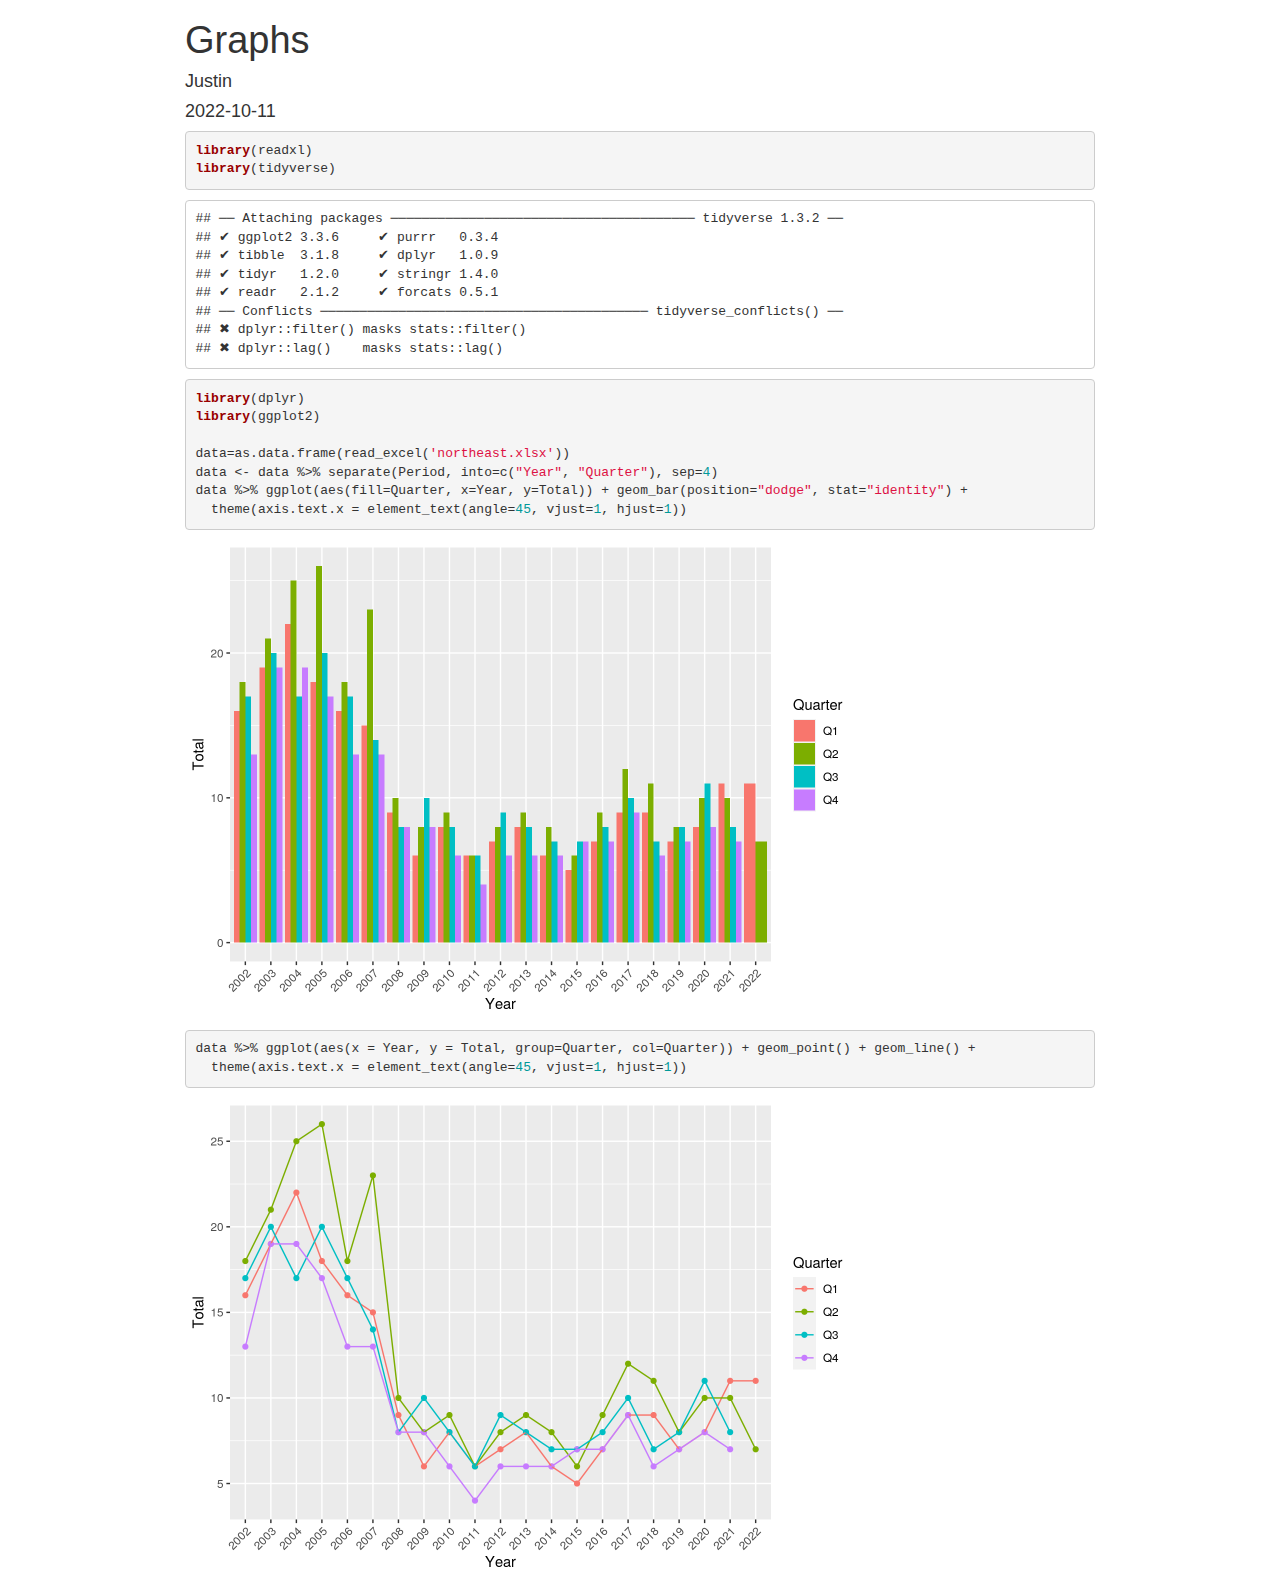
==== commit bb895c0d: "modified Graph files" ====
--- a/Graph.html
+++ b/Graph.html
@@ -370,15 +370,6 @@
 </div>
 
 
-<div id="r-markdown" class="section level2">
-<h2>R Markdown</h2>
-<p>This is an R Markdown document. Markdown is a simple formatting
-syntax for authoring HTML, PDF, and MS Word documents. For more details
-on using R Markdown see <a href="http://rmarkdown.rstudio.com" class="uri">http://rmarkdown.rstudio.com</a>.</p>
-<p>When you click the <strong>Knit</strong> button a document will be
-generated that includes both content as well as the output of any
-embedded R code chunks within the document. You can embed an R code
-chunk like this:</p>
 <pre class="r"><code>library(readxl)
 library(tidyverse)</code></pre>
 <pre><code>## ── Attaching packages ─────────────────────────────────────── tidyverse 1.3.2 ──
@@ -391,13 +382,15 @@
 ## ✖ dplyr::lag()    masks stats::lag()</code></pre>
 <pre class="r"><code>library(dplyr)
 library(ggplot2)
+
 data=as.data.frame(read_excel(&#39;northeast.xlsx&#39;))
 data &lt;- data %&gt;% separate(Period, into=c(&quot;Year&quot;, &quot;Quarter&quot;), sep=4)
-data %&gt;% ggplot(aes(fill=Quarter, x=Year, y=Total)) + geom_bar(position=&quot;dodge&quot;, stat=&quot;identity&quot;)</code></pre>
-<p><img src="[data-uri]" width="672" /></p>
-<pre class="r"><code>data %&gt;% ggplot(aes(x = Year, y = Total, group=Quarter, col=Quarter)) + geom_point() + geom_line()</code></pre>
-<p><img src="[data-uri]" width="672" /></p>
-</div>
+data %&gt;% ggplot(aes(fill=Quarter, x=Year, y=Total)) + geom_bar(position=&quot;dodge&quot;, stat=&quot;identity&quot;) +
+  theme(axis.text.x = element_text(angle=45, vjust=1, hjust=1))</code></pre>
+<p><img src="[data-uri]" width="672" /></p>
+<pre class="r"><code>data %&gt;% ggplot(aes(x = Year, y = Total, group=Quarter, col=Quarter)) + geom_point() + geom_line() +
+  theme(axis.text.x = element_text(angle=45, vjust=1, hjust=1))</code></pre>
+<p><img src="[data-uri]